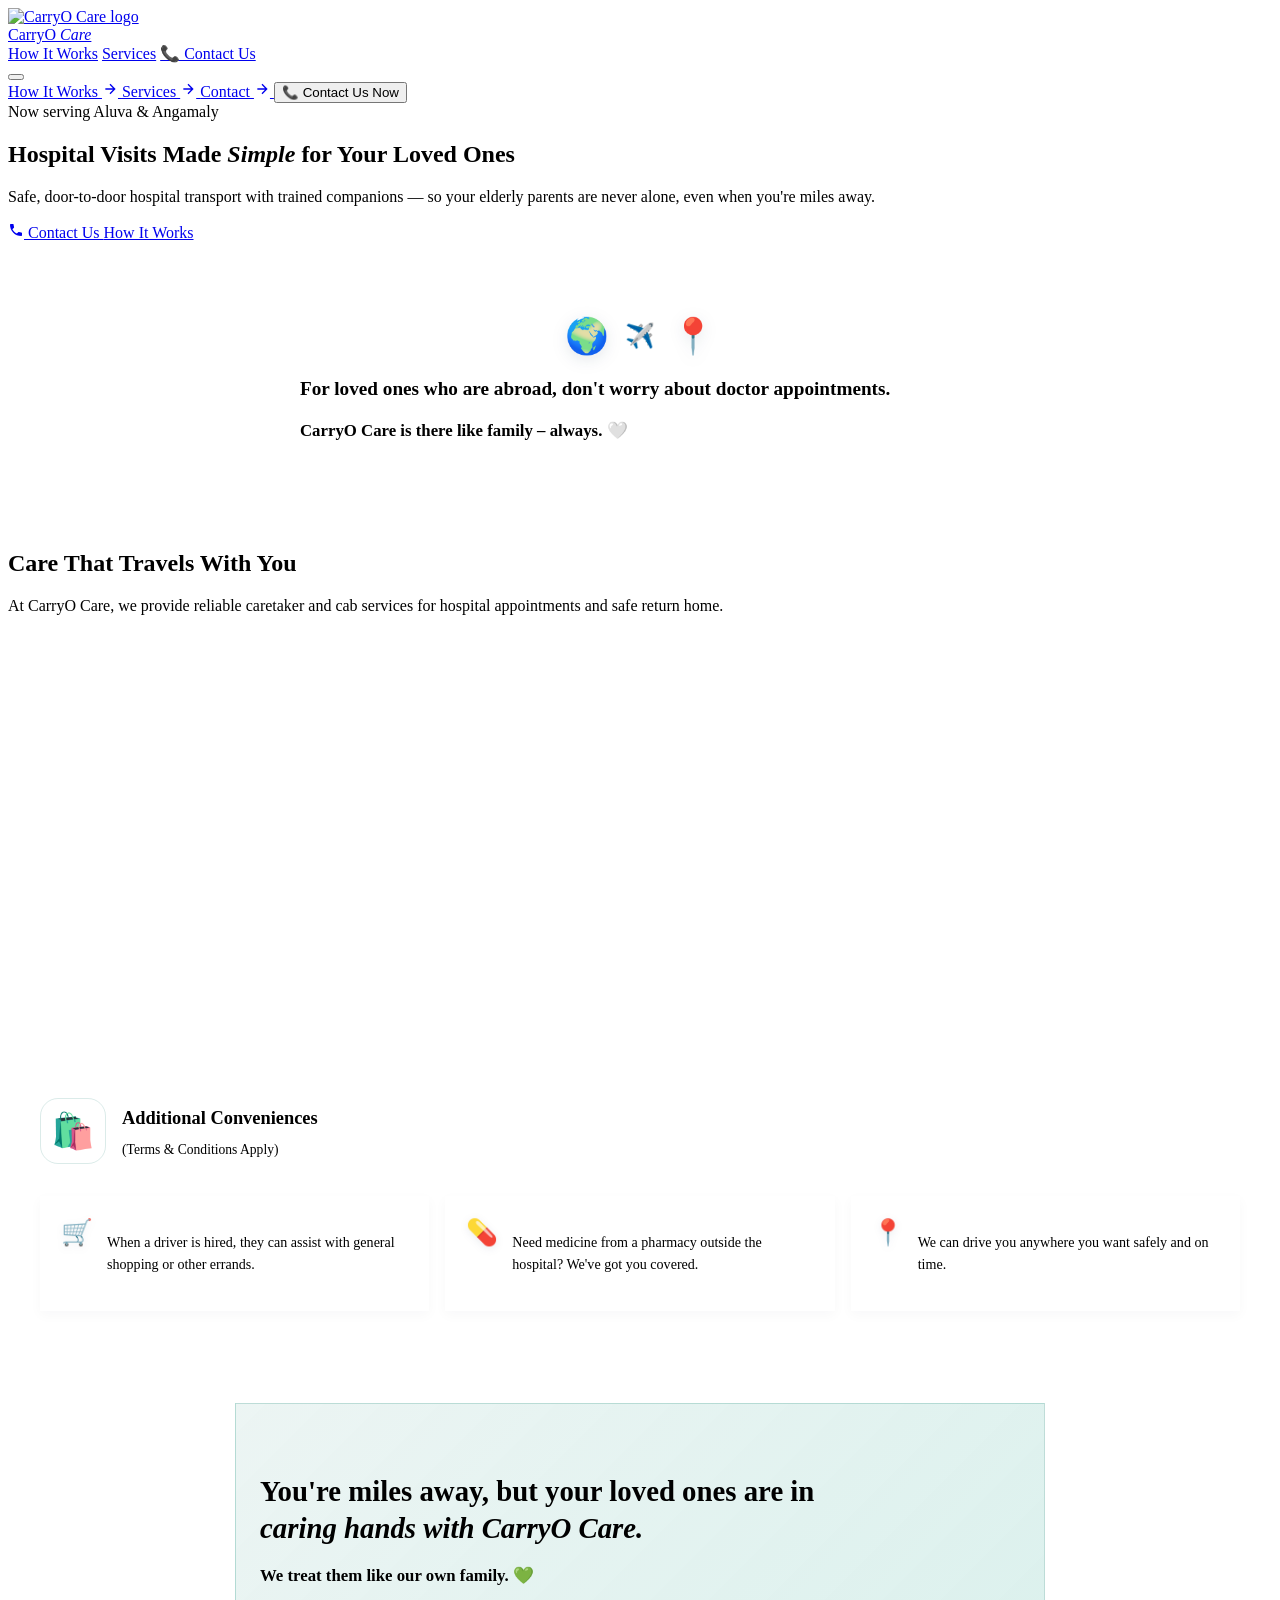
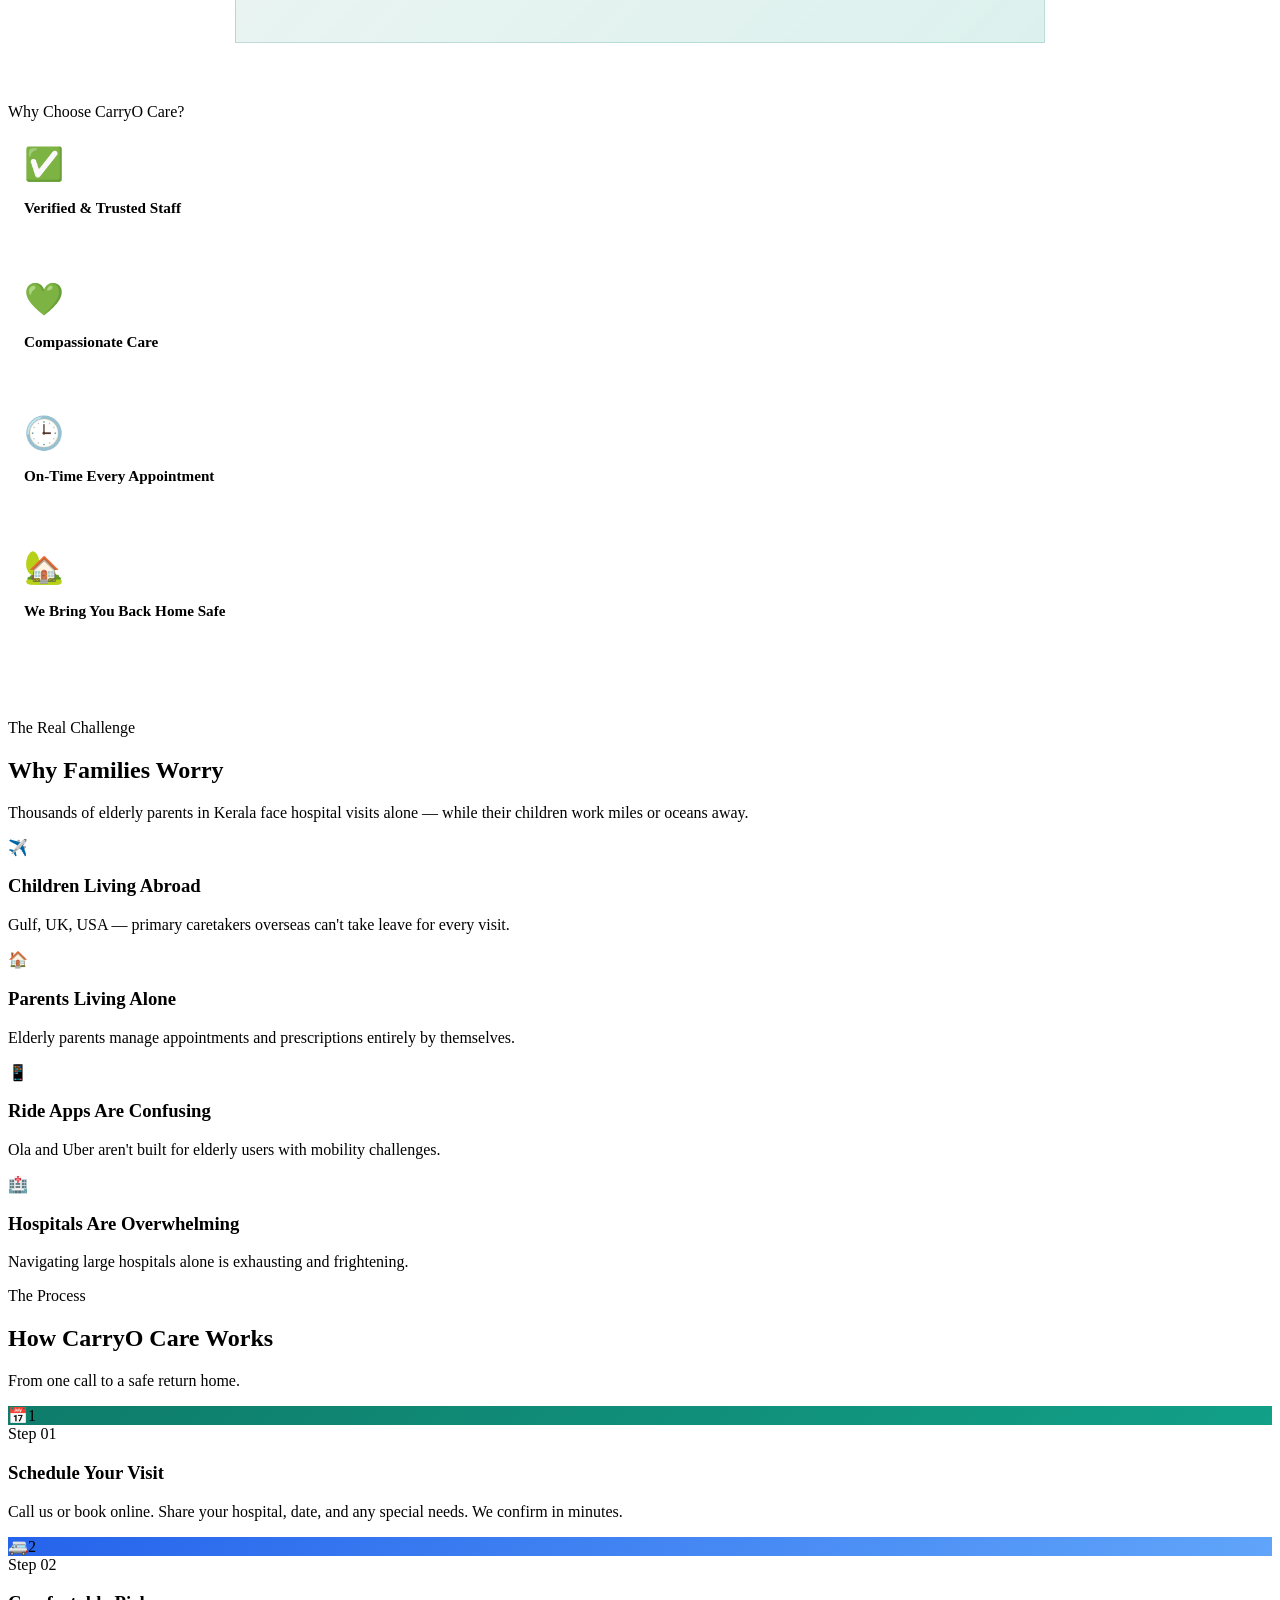
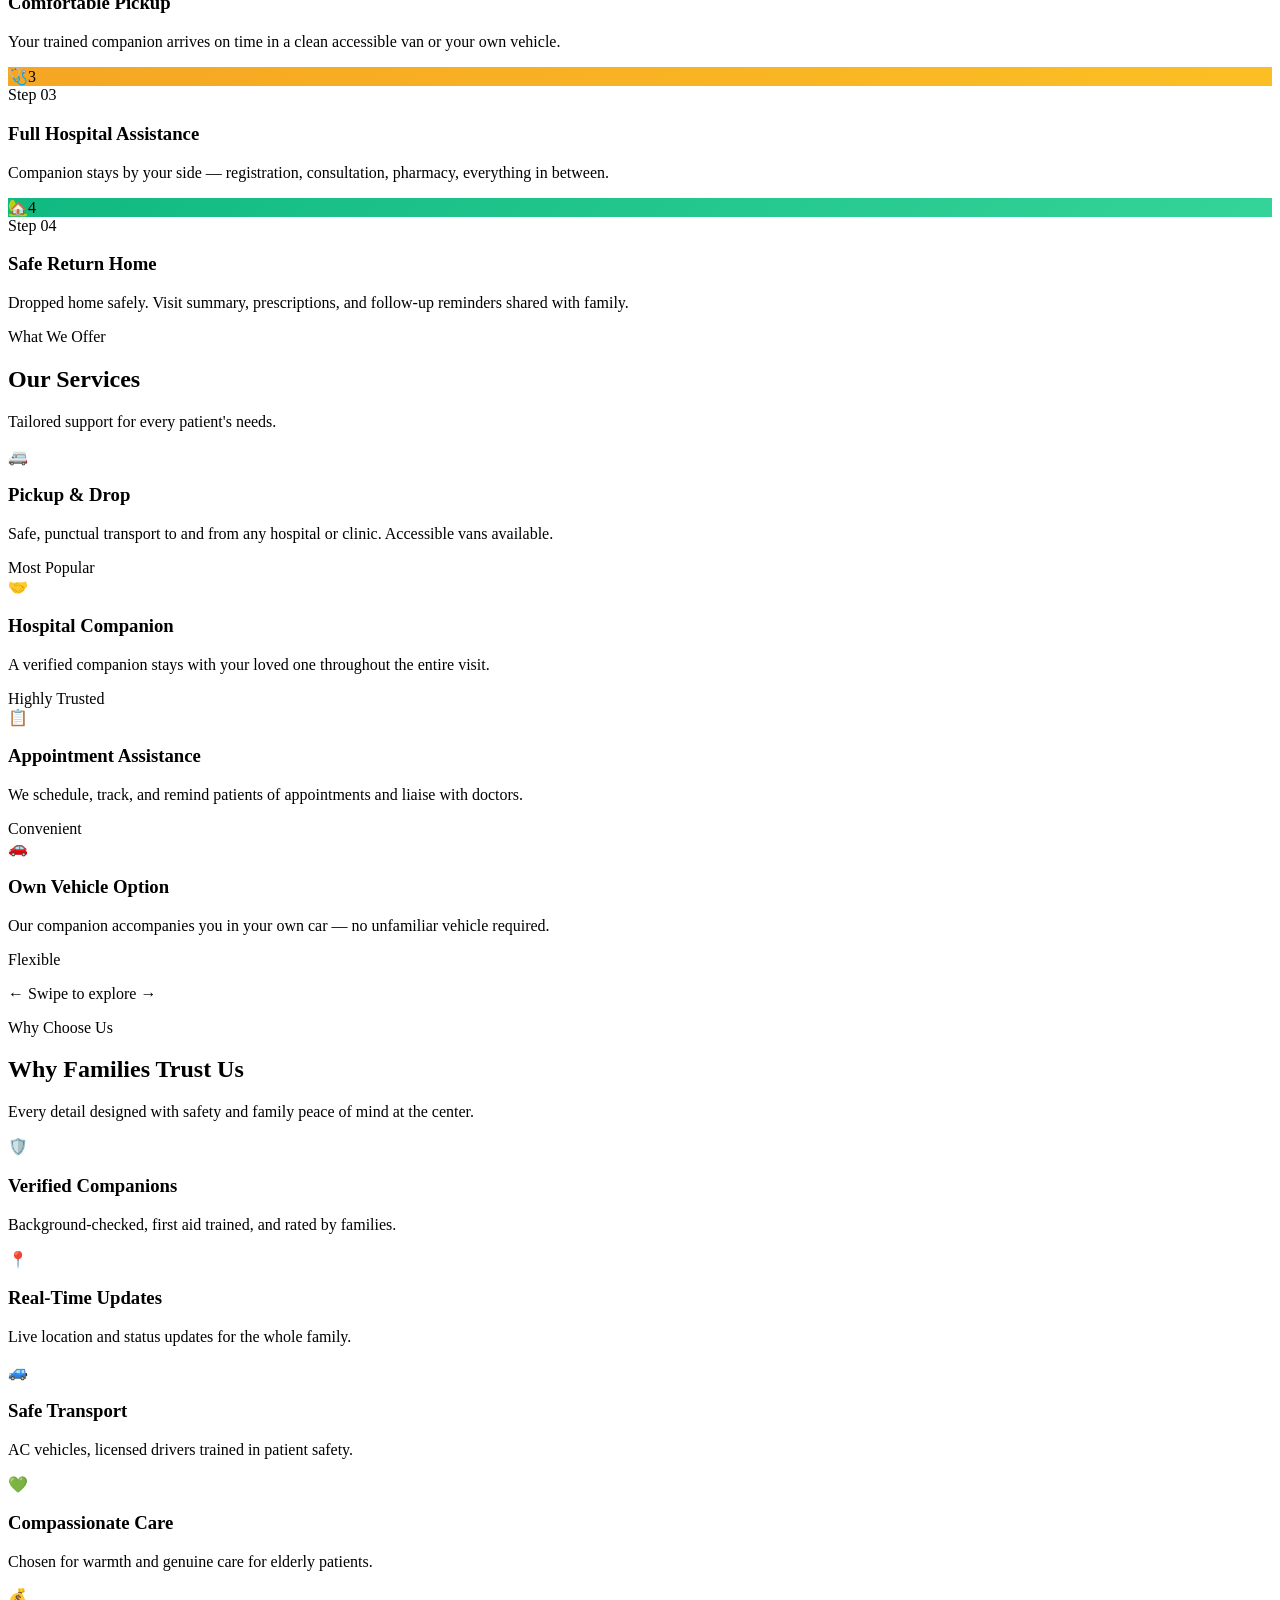
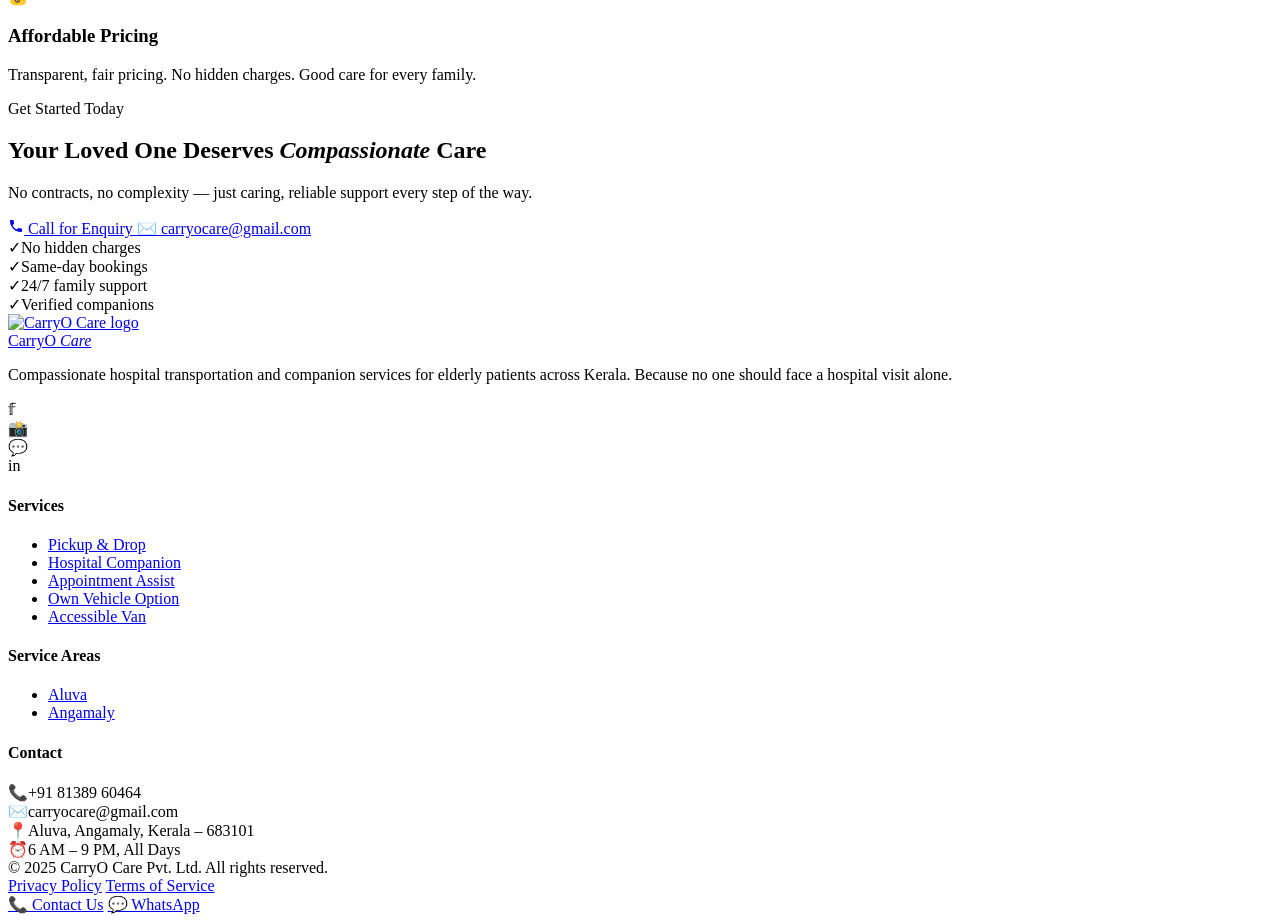
==== index.html @ 2d72184d "Update CTA buttons from 'Book a Ride' to 'Contact Us'" ====
<!DOCTYPE html>
<html lang="en">

<head>
  <meta charset="UTF-8">
  <meta name="viewport" content="width=device-width, initial-scale=1.0, maximum-scale=1.0">
  <title>CarryO Care – Hospital Visits Made Simple</title>
  <meta name="description"
    content="Safe, compassionate hospital transportation and companion services for elderly patients across Kerala.">
  <link rel="preconnect" href="https://fonts.googleapis.com">
  <link rel="preconnect" href="https://fonts.gstatic.com" crossorigin>
  <link
    href="https://fonts.googleapis.com/css2?family=DM+Serif+Display:ital@0;1&family=Plus+Jakarta+Sans:wght@300;400;500;600;700&display=swap"
    rel="stylesheet">
  <link rel="stylesheet" href="https://cdn.jsdelivr.net/npm/@splidejs/splide@4.1.4/dist/css/splide.min.css">
  <link rel="stylesheet" href="styles.css">
  <link rel="icon" type="image/png" href="assets/logo.png">
</head>

<body>

  <div class="progress-bar" id="progressBar"></div>

  <!-- NAV -->
  <nav id="navbar">
    <a href="#" class="nav-logo">
      <div class="nav-logo-mark">
        <img src="assets/logo.png" alt="CarryO Care logo">
      </div>
      <span class="nav-logo-name">CarryO<em> Care</em></span>
    </a>
    <div class="nav-links desktop-only">
      <a href="#how">How It Works</a>
      <a href="#services">Services</a>
      <a href="tel:+918138960464" class="btn-p nav-cta">📞 Contact Us</a>
    </div>
    <button class="hamburger" id="hamburger" aria-label="Menu">
      <span></span><span></span><span></span>
    </button>
  </nav>

  <!-- MOBILE DRAWER -->
  <div class="drawer" id="drawer">
    <div class="drawer-panel">
      <a href="#how" class="drawer-link">
        How It Works
        <svg width="16" height="16" viewBox="0 0 24 24" fill="none" stroke="currentColor" stroke-width="2">
          <path d="M5 12h14M12 5l7 7-7 7" />
        </svg>
      </a>
      <a href="#services" class="drawer-link">
        Services
        <svg width="16" height="16" viewBox="0 0 24 24" fill="none" stroke="currentColor" stroke-width="2">
          <path d="M5 12h14M12 5l7 7-7 7" />
        </svg>
      </a>
      <a href="#cta" class="drawer-link">
        Contact
        <svg width="16" height="16" viewBox="0 0 24 24" fill="none" stroke="currentColor" stroke-width="2">
          <path d="M5 12h14M12 5l7 7-7 7" />
        </svg>
      </a>
      <button class="drawer-cta" onclick="window.location='tel:+918138960464'">📞 Contact Us Now</button>
    </div>
  </div>

  <!-- HERO -->
  <section id="hero">
    <div class="orb orb-1"></div>
    <div class="orb orb-2"></div>
    <div class="orb orb-3"></div>

    <div class="hero-inner">
      <div class="reveal">
        <div class="hero-badge">
          <div class="badge-dot"></div>
          Now serving Aluva &amp; Angamaly
        </div>
        <h1 class="hero-title">Hospital Visits Made <em>Simple</em> for Your Loved Ones</h1>
        <p class="hero-desc">Safe, door-to-door hospital transport with trained companions — so your elderly parents are
          never alone, even when you're miles away.</p>

        <div class="hero-btns">
          <a href="tel:+918138960464" class="btn-p">
            <svg width="16" height="16" viewBox="0 0 24 24" fill="currentColor">
              <path
                d="M6.6 10.8c1.4 2.8 3.8 5.1 6.6 6.6l2.2-2.2c.3-.3.7-.4 1-.2 1.1.4 2.3.6 3.6.6.6 0 1 .4 1 1V20c0 .6-.4 1-1 1-9.4 0-17-7.6-17-17 0-.6.4-1 1-1h3.5c.6 0 1 .4 1 1 0 1.3.2 2.5.6 3.6.1.3 0 .7-.2 1L6.6 10.8z" />
            </svg>
            Contact Us
          </a>
          <a href="#how" class="btn-s">How It Works</a>
        </div>
        <div class="reveal d2">
        </div>
  </section>

  <!-- POSTER SECTIONS -->
  <section id="poster-info" style="background:transparent; padding-top:40px; padding-bottom:60px;">

    <!-- "For loved ones who are abroad" message -->
    <div class="c reveal" style="margin-bottom: 60px;">
      <div
        style="background:rgba(255,255,255,.38); border:1px solid rgba(255,255,255,.42); backdrop-filter:var(--glass-blur); border-radius:var(--r-lg); padding:32px 24px; max-width:680px; margin:0 auto; box-shadow:var(--glass-shadow);">
        <div style="display:flex; justify-content:center; align-items:center; gap:16px; margin-bottom: 16px;">
          <span style="font-size: 2.2rem; filter:drop-shadow(0 4px 8px rgba(11,31,58,.1));">🌍</span>
          <span style="font-size: 1.5rem; color:var(--g200);">✈️</span>
          <span style="font-size: 2.2rem; filter:drop-shadow(0 4px 8px rgba(11,31,58,.1));">📍</span>
        </div>
        <h3 style="font-size:1.2rem; font-weight:700; color:var(--navy); margin-bottom:12px; line-height:1.4;">For loved
          ones who are abroad, don't worry about doctor appointments.</h3>
        <p style="font-size:1.05rem; color:var(--teal); font-weight:600;">CarryO Care is there like family – always.
          <span style="color:var(--teal-dk);">🤍</span>
        </p>
      </div>
    </div>

    <div class="c reveal">
      <h2 class="s-title">Care That Travels With You</h2>
      <p class="s-sub">At CarryO Care, we provide reliable caretaker and cab services for hospital appointments and safe
        return home.</p>
    </div>

    <!-- Splide Slider Wrapper -->
    <section class="splide" id="choices-splide" style="margin-bottom: 60px; padding: 0 10px;" aria-label="Care Options">
      <div class="splide__track">
        <ul class="splide__list">
          <!-- Option 1: With Your Vehicle -->
          <li class="splide__slide">
            <div class="trust-card"
              style="text-align:left; padding: 32px 24px; display:flex; flex-direction:column; height: 100%;">
              <div style="margin-bottom:20px;">
                <span class="s-label"
                  style="background:var(--teal); color:white; border:none; box-shadow:var(--sh-teal);">1.
                  With Your Vehicle</span>
                <p style="font-size:.92rem; color:var(--g600); margin-top: 12px; line-height:1.6;">We provide a
                  caretaker or a
                  driver who will use your car.</p>
              </div>

              <div style="display:grid; grid-template-columns: 1fr 1fr; gap: 12px; margin-bottom: 24px;">
                <div
                  style="background:rgba(255,255,255,.6); border-radius:var(--r-md); padding:16px; text-align:center; border:1px solid rgba(255,255,255,.8); box-shadow:0 4px 12px rgba(11,31,58,.04);">
                  <span style="font-size:1.6rem; display:block; margin-bottom:8px;">🧑‍✈️</span>
                  <strong
                    style="color:var(--navy); font-size:.85rem; display:block; line-height:1.3; margin-bottom:4px;">Caretaker
                    / Driver</strong>
                  <span style="color:var(--teal); font-size:.72rem; font-weight:600;">(Drives your car)</span>
                </div>
                <div
                  style="background:rgba(255,255,255,.6); border-radius:var(--r-md); padding:16px; text-align:center; border:1px solid rgba(255,255,255,.8); box-shadow:0 4px 12px rgba(11,31,58,.04);">
                  <span style="font-size:1.6rem; display:block; margin-bottom:8px;">🧑‍✈️ + 🧑‍⚕️</span>
                  <strong
                    style="color:var(--navy); font-size:.85rem; display:block; line-height:1.3; margin-bottom:4px;">Driver
                    +
                    Caretaker</strong>
                  <span style="color:var(--teal); font-size:.72rem; font-weight:600;">(Use your car)</span>
                </div>
              </div>

              <div style="display:flex; flex-direction:column; gap:10px; margin-top:auto;">
                <div class="chip"
                  style="justify-content:flex-start; background:rgba(255,255,255,.7); border-color:white;">
                  <span class="chip-check" style="background:var(--teal);">🚪</span>Door-to-door assistance
                </div>
                <div class="chip"
                  style="justify-content:flex-start; background:rgba(255,255,255,.7); border-color:white;">
                  <span class="chip-check" style="background:var(--teal);">⏳</span>Waiting &amp; support at hospital
                </div>
                <div class="chip"
                  style="justify-content:flex-start; background:rgba(255,255,255,.7); border-color:white;">
                  <span class="chip-check" style="background:var(--teal);">🛡️</span>Safe return back home
                </div>
              </div>
            </div>
          </li>

          <!-- Option 2: With Our Cab -->
          <li class="splide__slide">
            <div class="trust-card"
              style="text-align:left; padding: 32px 24px; display:flex; flex-direction:column; height: 100%;">
              <div style="margin-bottom:20px;">
                <span class="s-label"
                  style="background:var(--navy); color:white; border:none; box-shadow:var(--sh-md);">2.
                  With Our Cab</span>
                <p style="font-size:.92rem; color:var(--g600); margin-top: 12px; line-height:1.6;">A cab from CarryO
                  Care
                  along with a trained driver / caretaker.</p>
              </div>

              <div style="display:grid; grid-template-columns: 1fr 1fr; gap: 12px; margin-bottom: 24px;">
                <div
                  style="background:rgba(255,255,255,.6); border-radius:var(--r-md); padding:16px; text-align:center; border:1px solid rgba(255,255,255,.8); box-shadow:0 4px 12px rgba(11,31,58,.04);">
                  <span style="font-size:1.6rem; display:block; margin-bottom:8px;">🚕 + 🧑‍✈️</span>
                  <strong
                    style="color:var(--navy); font-size:.85rem; display:block; line-height:1.3; margin-bottom:4px;">Cab
                    + Driver</strong>
                  <span style="color:var(--navy-lt); font-size:.72rem; font-weight:600;">(Caretaker)</span>
                </div>
                <div
                  style="background:rgba(255,255,255,.6); border-radius:var(--r-md); padding:16px; text-align:center; border:1px solid rgba(255,255,255,.8); box-shadow:0 4px 12px rgba(11,31,58,.04);">
                  <span style="font-size:1.6rem; display:block; margin-bottom:8px;">🚕 + 🧑‍✈️ + 🧑‍⚕️</span>
                  <strong
                    style="color:var(--navy); font-size:.85rem; display:block; line-height:1.3; margin-bottom:4px;">Cab
                    + Driver + Caretaker</strong>
                </div>
              </div>

              <div style="display:flex; flex-direction:column; gap:10px; margin-top:auto;">
                <div class="chip"
                  style="justify-content:flex-start; background:rgba(255,255,255,.7); border-color:white;">
                  <span class="chip-check" style="background:var(--navy);">🚪</span>Door-to-door assistance
                </div>
                <div class="chip"
                  style="justify-content:flex-start; background:rgba(255,255,255,.7); border-color:white;">
                  <span class="chip-check" style="background:var(--navy);">⏳</span>Waiting &amp; support at hospital
                </div>
                <div class="chip"
                  style="justify-content:flex-start; background:rgba(255,255,255,.7); border-color:white;">
                  <span class="chip-check" style="background:var(--navy);">🛡️</span>Safe return back home
                </div>
              </div>
            </div>
          </li>

          <!-- Option 3: Driver for Rent -->
          <li class="splide__slide">
            <div class="trust-card"
              style="text-align:left; padding: 32px 24px; display:flex; flex-direction:column; height: 100%;">
              <div style="margin-bottom:20px;">
                <span class="s-label"
                  style="background:var(--navy); color:white; border:none; box-shadow:var(--sh-md);">3. Driver For
                  Rent</span>
                <p style="font-size:.92rem; color:var(--g600); margin-top: 12px; line-height:1.6;">A driver from CarryO
                  Care
                  to safely drive your own vehicle.</p>
              </div>

              <div style="display:grid; grid-template-columns: 1fr; gap: 12px; margin-bottom: 24px;">
                <div
                  style="background:rgba(255,255,255,.6); border-radius:var(--r-md); padding:16px; text-align:center; border:1px solid rgba(255,255,255,.8); box-shadow:0 4px 12px rgba(11,31,58,.04);">
                  <span style="font-size:1.6rem; display:block; margin-bottom:8px;">🧑‍✈️</span>
                  <strong
                    style="color:var(--navy); font-size:.85rem; display:block; line-height:1.3; margin-bottom:4px;">Driver</strong>
                  <span style="color:var(--navy-lt); font-size:.72rem; font-weight:600;">(Drives your car)</span>
                </div>
              </div>

              <div style="display:flex; flex-direction:column; gap:10px; margin-top:auto;">
                <div class="chip"
                  style="justify-content:flex-start; background:rgba(255,255,255,.7); border-color:white;">
                  <span class="chip-check" style="background:var(--navy);">🚪</span>Door-to-door assistance
                </div>
                <div class="chip"
                  style="justify-content:flex-start; background:rgba(255,255,255,.7); border-color:white;">
                  <span class="chip-check" style="background:var(--navy);">⏳</span>Travel to any Place Required
                </div>
                <div class="chip"
                  style="justify-content:flex-start; background:rgba(255,255,255,.7); border-color:white;">
                  <span class="chip-check" style="background:var(--navy);">🛡️</span>Safe return back home
                </div>
              </div>
            </div>
          </li>
        </ul>
      </div>
    </section>

    <!-- Additional Conveniences -->
    <div class="trust-grid" style="margin-bottom: 60px;">
      <div class="trust-card wide reveal"
        style="text-align:left; padding:32px; display:flex; flex-direction:column; gap:24px;">
        <div style="display:flex; align-items:center; gap:16px;">
          <span
            style="font-size:2.2rem; background:var(--teal-bg); width:64px; height:64px; display:flex; align-items:center; justify-content:center; border-radius:18px; border:1px solid rgba(14,124,106,.15);">🛍️</span>
          <div>
            <h3 style="font-size:1.15rem; font-weight:700; color:var(--navy); margin-bottom:4px;">Additional
              Conveniences</h3>
            <p style="font-size:.85rem; color:var(--g600);">(Terms &amp; Conditions Apply)</p>
          </div>
        </div>

        <div style="display:grid; grid-template-columns: repeat(auto-fit, minmax(220px, 1fr)); gap: 16px;">
          <div
            style="display:flex; align-items:flex-start; gap:14px; background:rgba(255,255,255,.6); padding:20px; border-radius:var(--r-md); border:1px solid rgba(255,255,255,.8); box-shadow:0 4px 12px rgba(11,31,58,.03);">
            <span style="font-size:1.6rem; filter:drop-shadow(0 2px 4px rgba(11,31,58,.08));">🛒</span>
            <p style="font-size:.88rem; color:var(--g800); line-height:1.6; font-weight:500;">When a driver is hired,
              they can assist with general shopping or other errands.</p>
          </div>
          <div
            style="display:flex; align-items:flex-start; gap:14px; background:rgba(255,255,255,.6); padding:20px; border-radius:var(--r-md); border:1px solid rgba(255,255,255,.8); box-shadow:0 4px 12px rgba(11,31,58,.03);">
            <span style="font-size:1.6rem; filter:drop-shadow(0 2px 4px rgba(11,31,58,.08));">💊</span>
            <p style="font-size:.88rem; color:var(--g800); line-height:1.6; font-weight:500;">Need medicine from a
              pharmacy outside the hospital? We've got you covered.</p>
          </div>
          <div
            style="display:flex; align-items:flex-start; gap:14px; background:rgba(255,255,255,.6); padding:20px; border-radius:var(--r-md); border:1px solid rgba(255,255,255,.8); box-shadow:0 4px 12px rgba(11,31,58,.03);">
            <span style="font-size:1.6rem; filter:drop-shadow(0 2px 4px rgba(11,31,58,.08));">📍</span>
            <p style="font-size:.88rem; color:var(--g800); line-height:1.6; font-weight:500;">We can drive you anywhere
              you want safely and on time.</p>
          </div>
        </div>
      </div>
    </div>

    <!-- Emotion / Miles Away Message -->
    <div class="c reveal" style="margin-bottom: 60px;">
      <div
        style="background:linear-gradient(135deg, rgba(14,124,106,.08), rgba(18,160,136,.15)); border:1px solid rgba(14,124,106,.2); border-radius:var(--r-xl); padding:40px 24px; max-width:760px; margin:0 auto; box-shadow:var(--sh-teal);">
        <h3
          style="font-family:var(--font-d); font-size:1.8rem; color:var(--navy); margin-bottom:14px; line-height:1.3;">
          You're miles away, but your loved ones are in <br /><em style="color:var(--teal); font-style:italic;">caring
            hands with CarryO Care.</em></h3>
        <p style="font-size:1.05rem; color:var(--teal-dk); font-weight:600;">We treat them like our own family. 💚</p>
      </div>
    </div>

    <!-- Trust Highlights -->
    <div class="c reveal">
      <span class="s-label">Why Choose CarryO Care?</span>
    </div>
    <div class="trust-grid">
      <div class="trust-card reveal d1" style="padding:24px 16px;">
        <span class="tc-icon" style="filter:none; font-size:2rem; margin-bottom:16px;">✅</span>
        <h3 style="font-size:.95rem;">Verified &amp; Trusted Staff</h3>
      </div>
      <div class="trust-card reveal d2" style="padding:24px 16px;">
        <span class="tc-icon" style="filter:none; font-size:2rem; margin-bottom:16px;">💚</span>
        <h3 style="font-size:.95rem;">Compassionate Care</h3>
      </div>
      <div class="trust-card reveal d3" style="padding:24px 16px;">
        <span class="tc-icon" style="filter:none; font-size:2rem; margin-bottom:16px;">🕒</span>
        <h3 style="font-size:.95rem;">On-Time Every Appointment</h3>
      </div>
      <div class="trust-card reveal d4" style="padding:24px 16px;">
        <span class="tc-icon" style="filter:none; font-size:2rem; margin-bottom:16px;">🏡</span>
        <h3 style="font-size:.95rem;">We Bring You Back Home Safe</h3>
      </div>
    </div>

  </section>

  <!-- PROBLEM -->
  <section id="problem">
    <div style="position:relative;z-index:1">
      <div class="c reveal">
        <span class="s-label">The Real Challenge</span>
        <h2 class="s-title">Why Families Worry</h2>
        <p class="s-sub">Thousands of elderly parents in Kerala face hospital visits alone — while their children work
          miles or oceans away.</p>
      </div>
      <div class="problem-grid">
        <div class="prob-card reveal d1">
          <span class="prob-icon">✈️</span>
          <h3>Children Living Abroad</h3>
          <p>Gulf, UK, USA — primary caretakers overseas can't take leave for every visit.</p>
        </div>
        <div class="prob-card reveal d2">
          <span class="prob-icon">🏠</span>
          <h3>Parents Living Alone</h3>
          <p>Elderly parents manage appointments and prescriptions entirely by themselves.</p>
        </div>
        <div class="prob-card reveal d3">
          <span class="prob-icon">📱</span>
          <h3>Ride Apps Are Confusing</h3>
          <p>Ola and Uber aren't built for elderly users with mobility challenges.</p>
        </div>
        <div class="prob-card reveal d4">
          <span class="prob-icon">🏥</span>
          <h3>Hospitals Are Overwhelming</h3>
          <p>Navigating large hospitals alone is exhausting and frightening.</p>
        </div>
      </div>
    </div>
  </section>

  <!-- HOW IT WORKS -->
  <section id="how">
    <div class="c reveal">
      <span class="s-label">The Process</span>
      <h2 class="s-title">How CarryO Care Works</h2>
      <p class="s-sub">From one call to a safe return home.</p>
    </div>

    <div class="timeline">
      <div class="tl-fill" id="tlFill"></div>

      <div class="tl-step reveal d1">
        <div class="tl-dot-wrap">
          <div class="tl-dot" style="background:linear-gradient(135deg,#0E7C6A,#12A088)">
            📅<span class="tl-num-badge">1</span>
          </div>
        </div>
        <div class="tl-card">
          <span class="tl-step-num">Step 01</span>
          <h3>Schedule Your Visit</h3>
          <p>Call us or book online. Share your hospital, date, and any special needs. We confirm in minutes.</p>
        </div>
      </div>

      <div class="tl-step reveal d2">
        <div class="tl-dot-wrap">
          <div class="tl-dot" style="background:linear-gradient(135deg,#2563EB,#60A5FA)">
            🚐<span class="tl-num-badge">2</span>
          </div>
        </div>
        <div class="tl-card">
          <span class="tl-step-num">Step 02</span>
          <h3>Comfortable Pickup</h3>
          <p>Your trained companion arrives on time in a clean accessible van or your own vehicle.</p>
        </div>
      </div>

      <div class="tl-step reveal d3">
        <div class="tl-dot-wrap">
          <div class="tl-dot" style="background:linear-gradient(135deg,#F5A623,#FBBF24)">
            🩺<span class="tl-num-badge">3</span>
          </div>
        </div>
        <div class="tl-card">
          <span class="tl-step-num">Step 03</span>
          <h3>Full Hospital Assistance</h3>
          <p>Companion stays by your side — registration, consultation, pharmacy, everything in between.</p>
        </div>
      </div>

      <div class="tl-step reveal d4">
        <div class="tl-dot-wrap">
          <div class="tl-dot" style="background:linear-gradient(135deg,#10B981,#34D399)">
            🏡<span class="tl-num-badge">4</span>
          </div>
        </div>
        <div class="tl-card">
          <span class="tl-step-num">Step 04</span>
          <h3>Safe Return Home</h3>
          <p>Dropped home safely. Visit summary, prescriptions, and follow-up reminders shared with family.</p>
        </div>
      </div>
    </div>
  </section>

  <!-- SERVICES -->
  <section id="services">
    <div class="c reveal">
      <span class="s-label">What We Offer</span>
      <h2 class="s-title">Our Services</h2>
      <p class="s-sub">Tailored support for every patient's needs.</p>
    </div>

    <div class="services-scroll" id="svcScroll">
      <div class="svc-card">
        <span class="svc-icon">🚐</span>
        <h3>Pickup &amp; Drop</h3>
        <p>Safe, punctual transport to and from any hospital or clinic. Accessible vans available.</p>
        <span class="svc-tag">Most Popular</span>
      </div>
      <div class="svc-card">
        <span class="svc-icon">🤝</span>
        <h3>Hospital Companion</h3>
        <p>A verified companion stays with your loved one throughout the entire visit.</p>
        <span class="svc-tag">Highly Trusted</span>
      </div>
      <div class="svc-card">
        <span class="svc-icon">📋</span>
        <h3>Appointment Assistance</h3>
        <p>We schedule, track, and remind patients of appointments and liaise with doctors.</p>
        <span class="svc-tag">Convenient</span>
      </div>
      <div class="svc-card">
        <span class="svc-icon">🚗</span>
        <h3>Own Vehicle Option</h3>
        <p>Our companion accompanies you in your own car — no unfamiliar vehicle required.</p>
        <span class="svc-tag">Flexible</span>
      </div>
    </div>
    <p class="scroll-hint">← Swipe to explore →</p>
    <div class="scroll-dots" id="svcDots">
      <div class="dot active"></div>
      <div class="dot"></div>
      <div class="dot"></div>
      <div class="dot"></div>
      <div class="dot"></div>
    </div>
  </section>

  <!-- TRUST -->
  <section id="trust">
    <div class="c reveal">
      <span class="s-label">Why Choose Us</span>
      <h2 class="s-title">Why Families Trust Us</h2>
      <p class="s-sub">Every detail designed with safety and family peace of mind at the center.</p>
    </div>
    <div class="trust-grid">
      <div class="trust-card reveal d1">
        <span class="tc-icon">🛡️</span>
        <h3>Verified Companions</h3>
        <p>Background-checked, first aid trained, and rated by families.</p>
      </div>
      <div class="trust-card reveal d2">
        <span class="tc-icon">📍</span>
        <h3>Real-Time Updates</h3>
        <p>Live location and status updates for the whole family.</p>
      </div>
      <div class="trust-card reveal d3">
        <span class="tc-icon">🚙</span>
        <h3>Safe Transport</h3>
        <p>AC vehicles, licensed drivers trained in patient safety.</p>
      </div>
      <div class="trust-card reveal d4">
        <span class="tc-icon">💚</span>
        <h3>Compassionate Care</h3>
        <p>Chosen for warmth and genuine care for elderly patients.</p>
      </div>
      <div class="trust-card wide reveal">
        <span class="tc-icon">💰</span>
        <h3>Affordable Pricing</h3>
        <p>Transparent, fair pricing. No hidden charges. Good care for every family.</p>
      </div>
    </div>
  </section>

  <!-- CTA -->
  <section id="cta">
    <div class="reveal">
      <span class="s-label">Get Started Today</span>
      <h2 class="s-title">Your Loved One Deserves <em style="font-style:italic;color:var(--teal)">Compassionate</em>
        Care</h2>
      <p class="s-sub">No contracts, no complexity — just caring, reliable support every step of the way.</p>
      <div class="cta-btns">
        <a href="tel:+918138960464" class="btn-p">
          <svg width="16" height="16" viewBox="0 0 24 24" fill="currentColor">
            <path
              d="M6.6 10.8c1.4 2.8 3.8 5.1 6.6 6.6l2.2-2.2c.3-.3.7-.4 1-.2 1.1.4 2.3.6 3.6.6.6 0 1 .4 1 1V20c0 .6-.4 1-1 1-9.4 0-17-7.6-17-17 0-.6.4-1 1-1h3.5c.6 0 1 .4 1 1 0 1.3.2 2.5.6 3.6.1.3 0 .7-.2 1L6.6 10.8z" />
          </svg>
          Call for Enquiry
        </a>
        <a href="mailto:carryocare@gmail.com" class="btn-s">✉️ carryocare@gmail.com</a>
      </div>
      <div class="cta-chips">
        <div class="chip"><span class="chip-check">✓</span>No hidden charges</div>
        <div class="chip"><span class="chip-check">✓</span>Same-day bookings</div>
        <div class="chip"><span class="chip-check">✓</span>24/7 family support</div>
        <div class="chip"><span class="chip-check">✓</span>Verified companions</div>
      </div>
    </div>
  </section>

  <!-- FOOTER -->
  <footer>
    <a href="#" class="footer-logo-row">
      <div class="foot-logo-icon">
        <img src="assets/logo.png" alt="CarryO Care logo">
      </div>
      <span class="foot-logo-name">CarryO<em> Care</em></span>
    </a>
    <p class="footer-desc">Compassionate hospital transportation and companion services for elderly patients across
      Kerala. Because no one should face a hospital visit alone.</p>
    <div class="socials">
      <div class="soc">𝕗</div>
      <a href="https://www.instagram.com/carryocare_?igsh=MWl1ejc3dzNhbzR1Mw==" target="_blank"
        rel="noopener noreferrer" class="soc" style="text-decoration: none; color: inherit;">📸</a>
      <div class="soc">💬</div>
      <div class="soc">in</div>
    </div>

    <div class="footer-cols">
      <div class="fc">
        <h4>Services</h4>
        <ul>
          <li><a href="#">Pickup &amp; Drop</a></li>
          <li><a href="#">Hospital Companion</a></li>
          <li><a href="#">Appointment Assist</a></li>
          <li><a href="#">Own Vehicle Option</a></li>
          <li><a href="#">Accessible Van</a></li>
        </ul>
      </div>
      <div class="fc">
        <h4>Service Areas</h4>
        <ul>
          <li><a href="#">Aluva</a></li>
          <li><a href="#">Angamaly</a></li>
        </ul>
      </div>
      <div class="fc" style="grid-column:1/-1">
        <h4>Contact</h4>
        <div class="contact-item"><span>📞</span><span>+91 81389 60464</span></div>
        <div class="contact-item"><span>✉️</span><span>carryocare@gmail.com</span></div>
        <div class="contact-item"><span>📍</span><span>Aluva, Angamaly, Kerala – 683101</span></div>
        <div class="contact-item"><span>⏰</span><span>6 AM – 9 PM, All Days</span></div>
      </div>
    </div>

    <div class="footer-bottom">
      <span>© 2025 CarryO Care Pvt. Ltd. All rights reserved.</span>
      <div class="footer-links">
        <a href="#">Privacy Policy</a>
        <a href="#">Terms of Service</a>
      </div>
    </div>
  </footer>

  <!-- STICKY BOTTOM BAR -->
  <div class="sticky-bar" id="stickyBar">
    <a href="tel:+918138960464" class="btn-p">📞 Contact Us</a>
    <a href="https://wa.me/918138960464" class="btn-s">💬 WhatsApp</a>
  </div>

  <script src="https://cdn.jsdelivr.net/npm/@splidejs/splide@4.1.4/dist/js/splide.min.js"></script>
  <script src="script.js"></script>
</body>

</html>
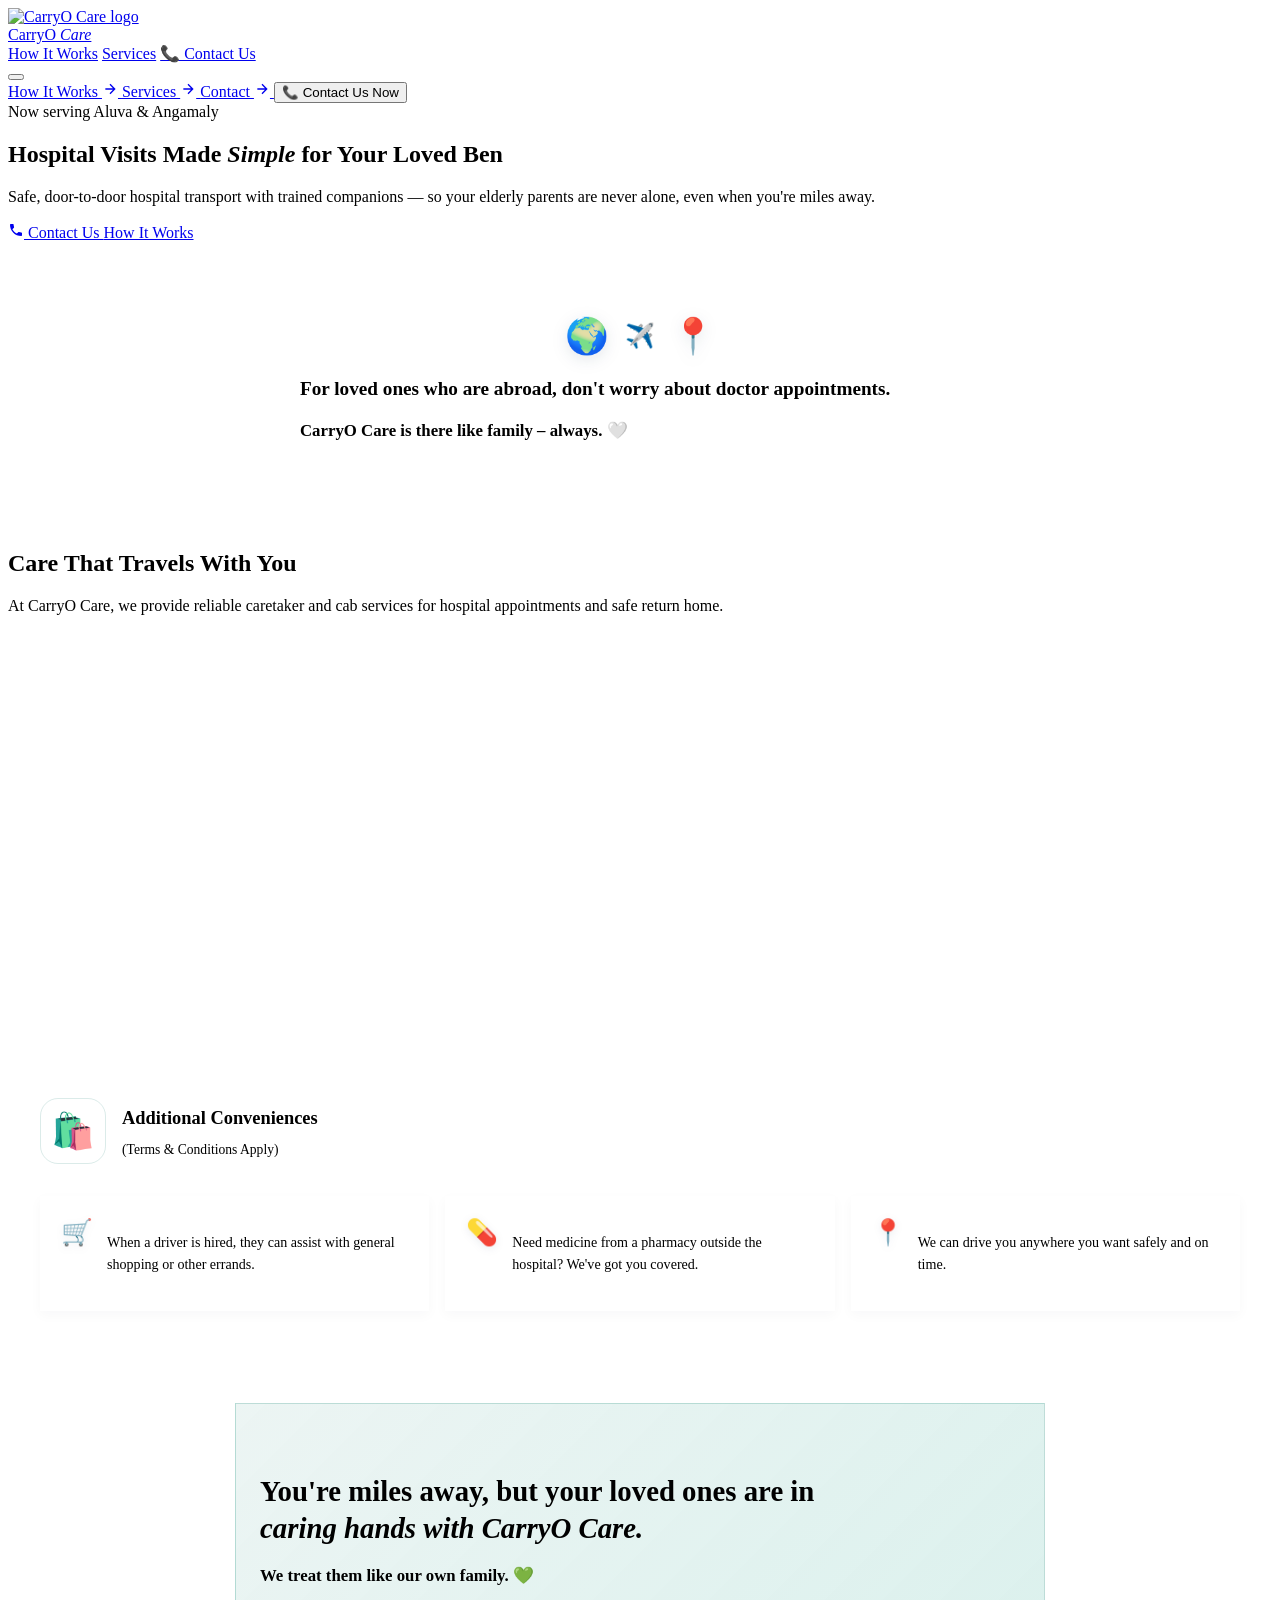
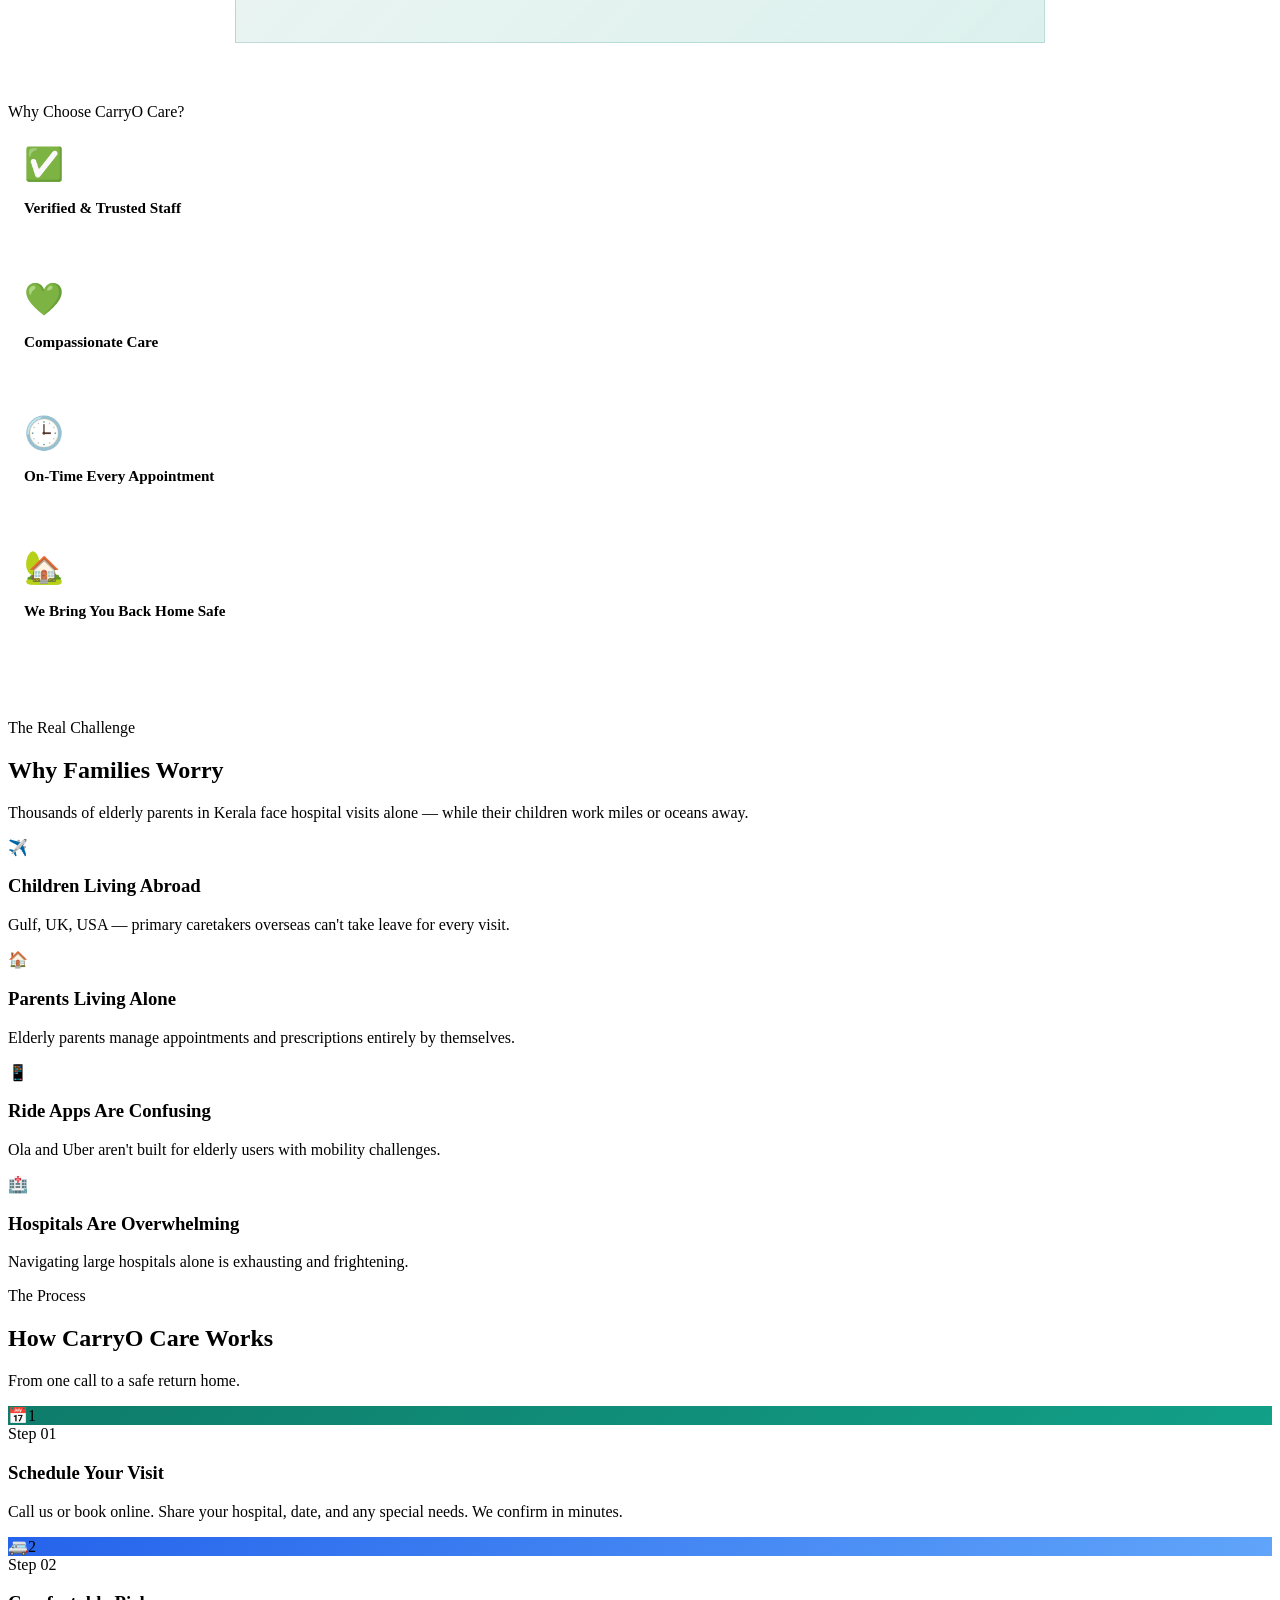
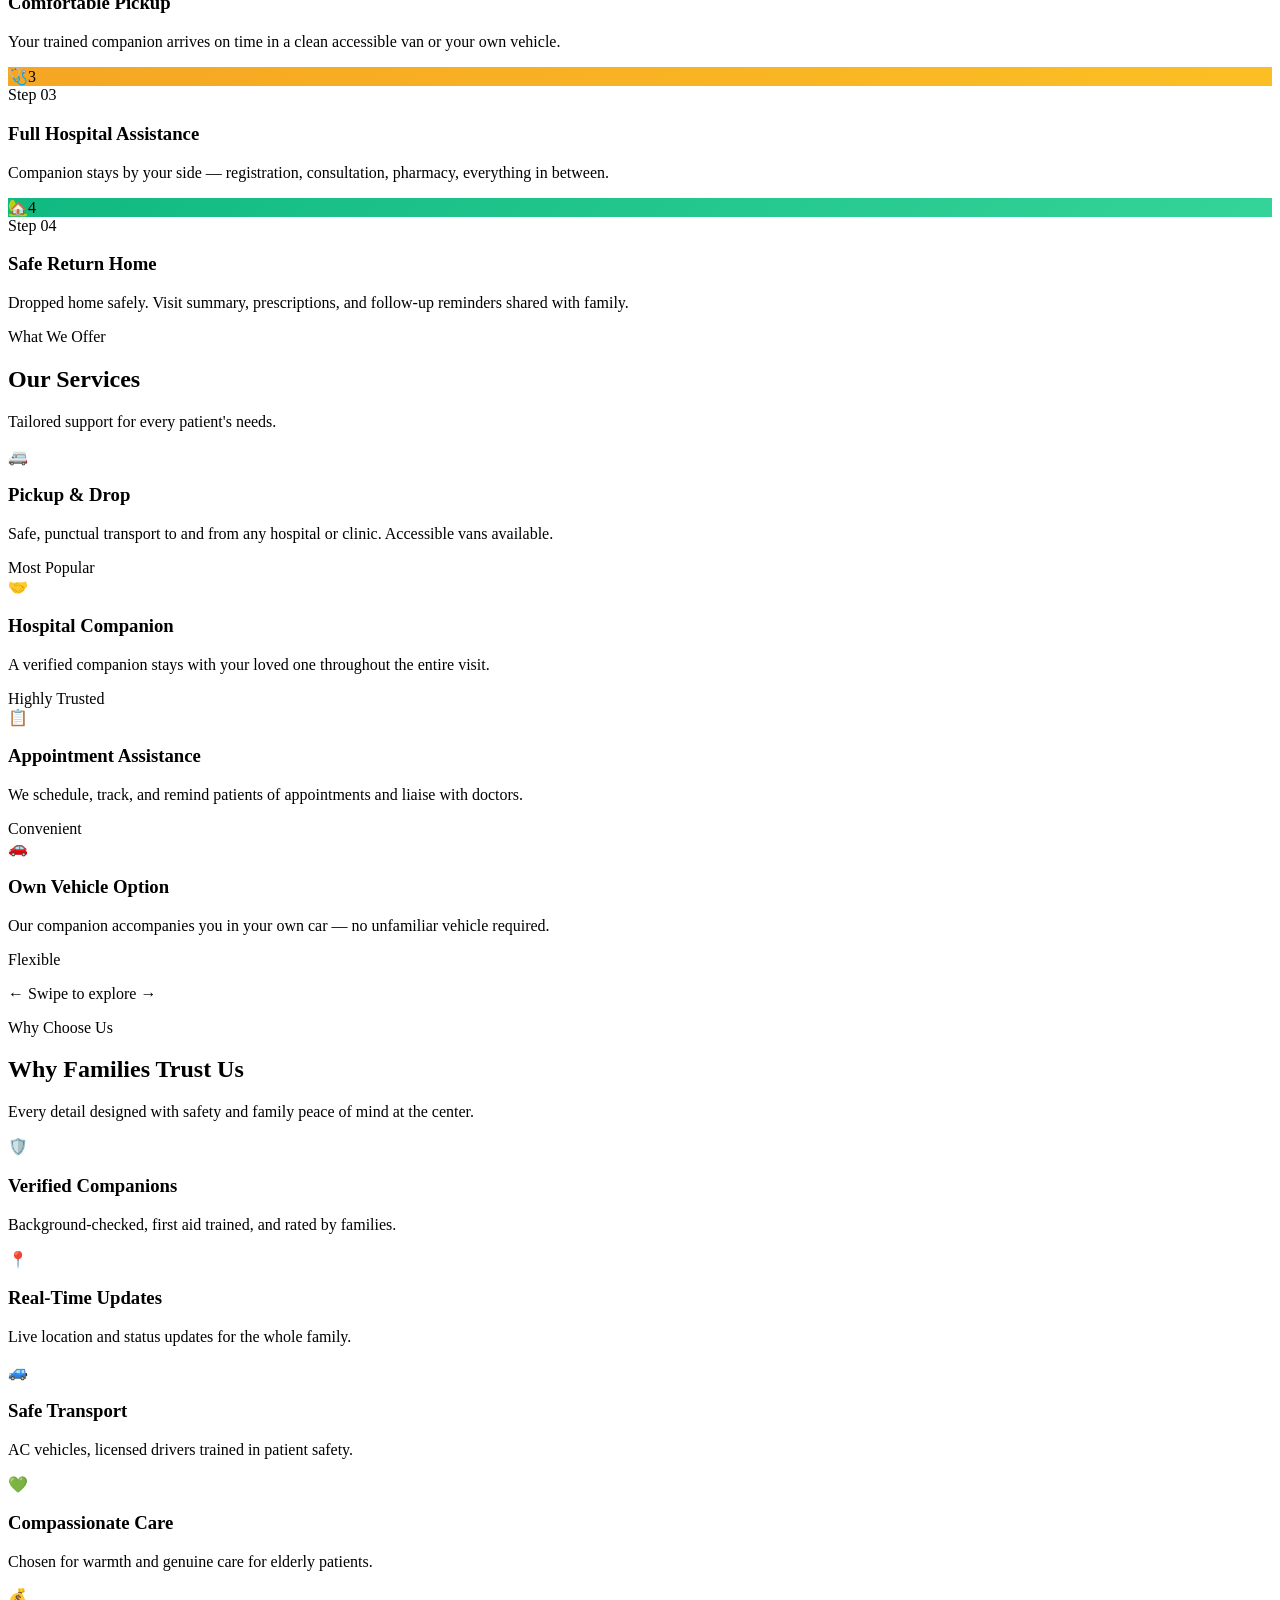
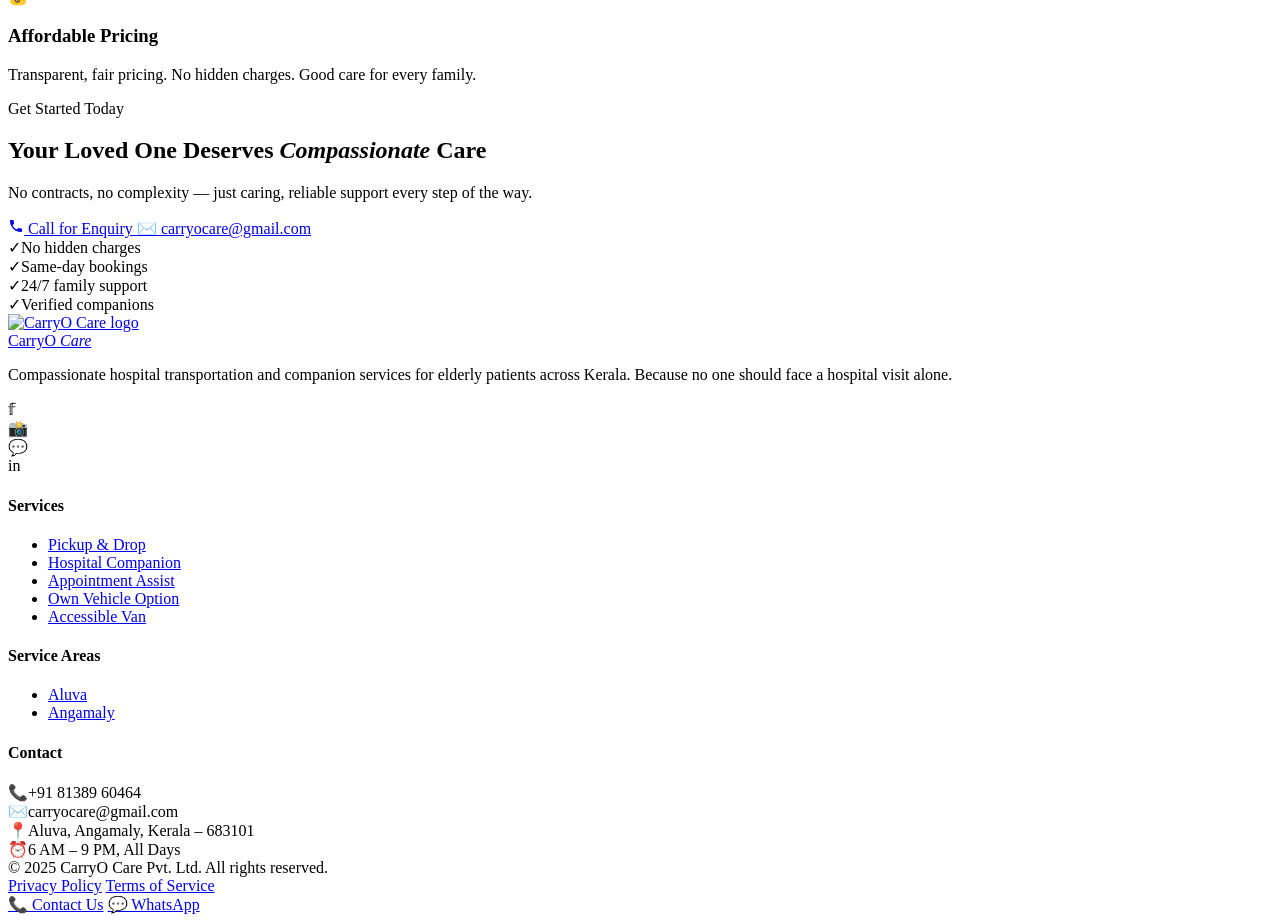
==== commit 298877da: "Update hero title in index.html" ====
--- a/index.html
+++ b/index.html
@@ -76,7 +76,7 @@
           <div class="badge-dot"></div>
           Now serving Aluva &amp; Angamaly
         </div>
-        <h1 class="hero-title">Hospital Visits Made <em>Simple</em> for Your Loved Ones</h1>
+        <h1 class="hero-title">Hospital Visits Made <em>Simple</em> for Your Loved Ben</h1>
         <p class="hero-desc">Safe, door-to-door hospital transport with trained companions — so your elderly parents are
           never alone, even when you're miles away.</p>
 
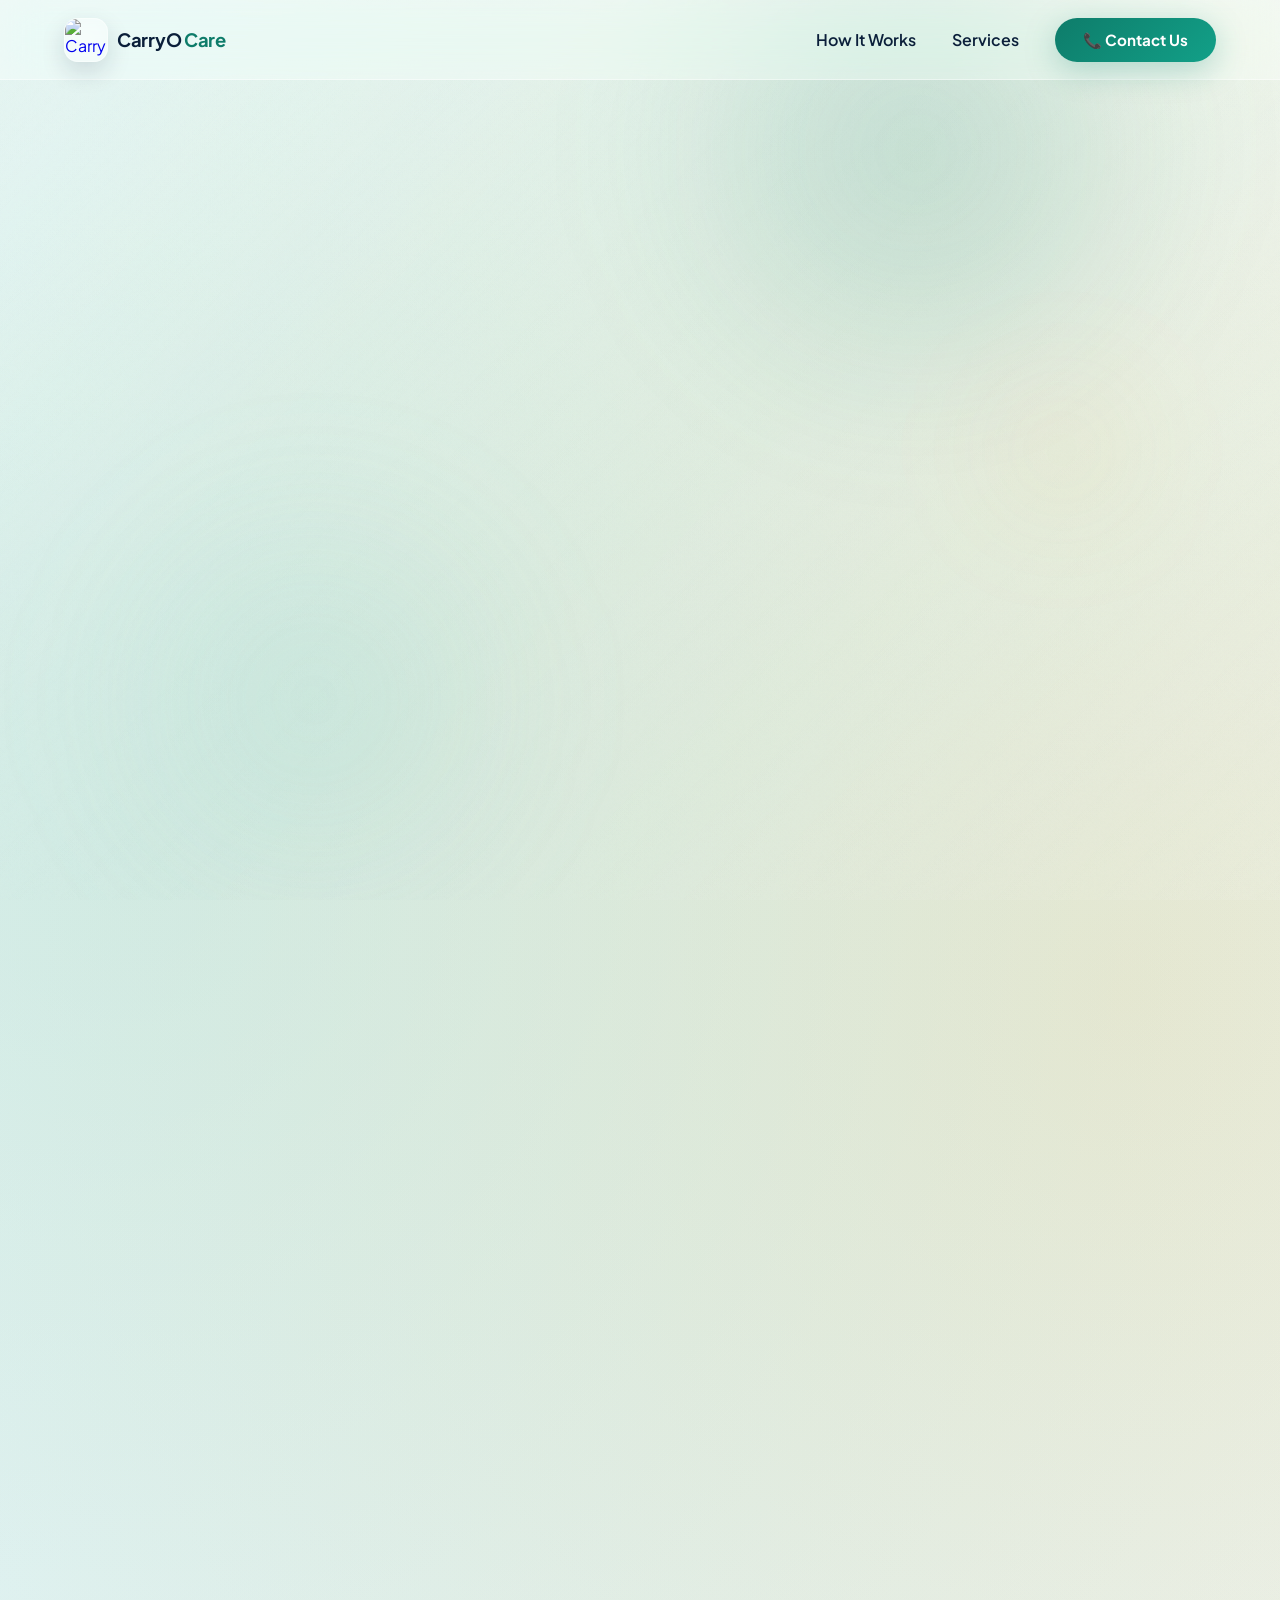
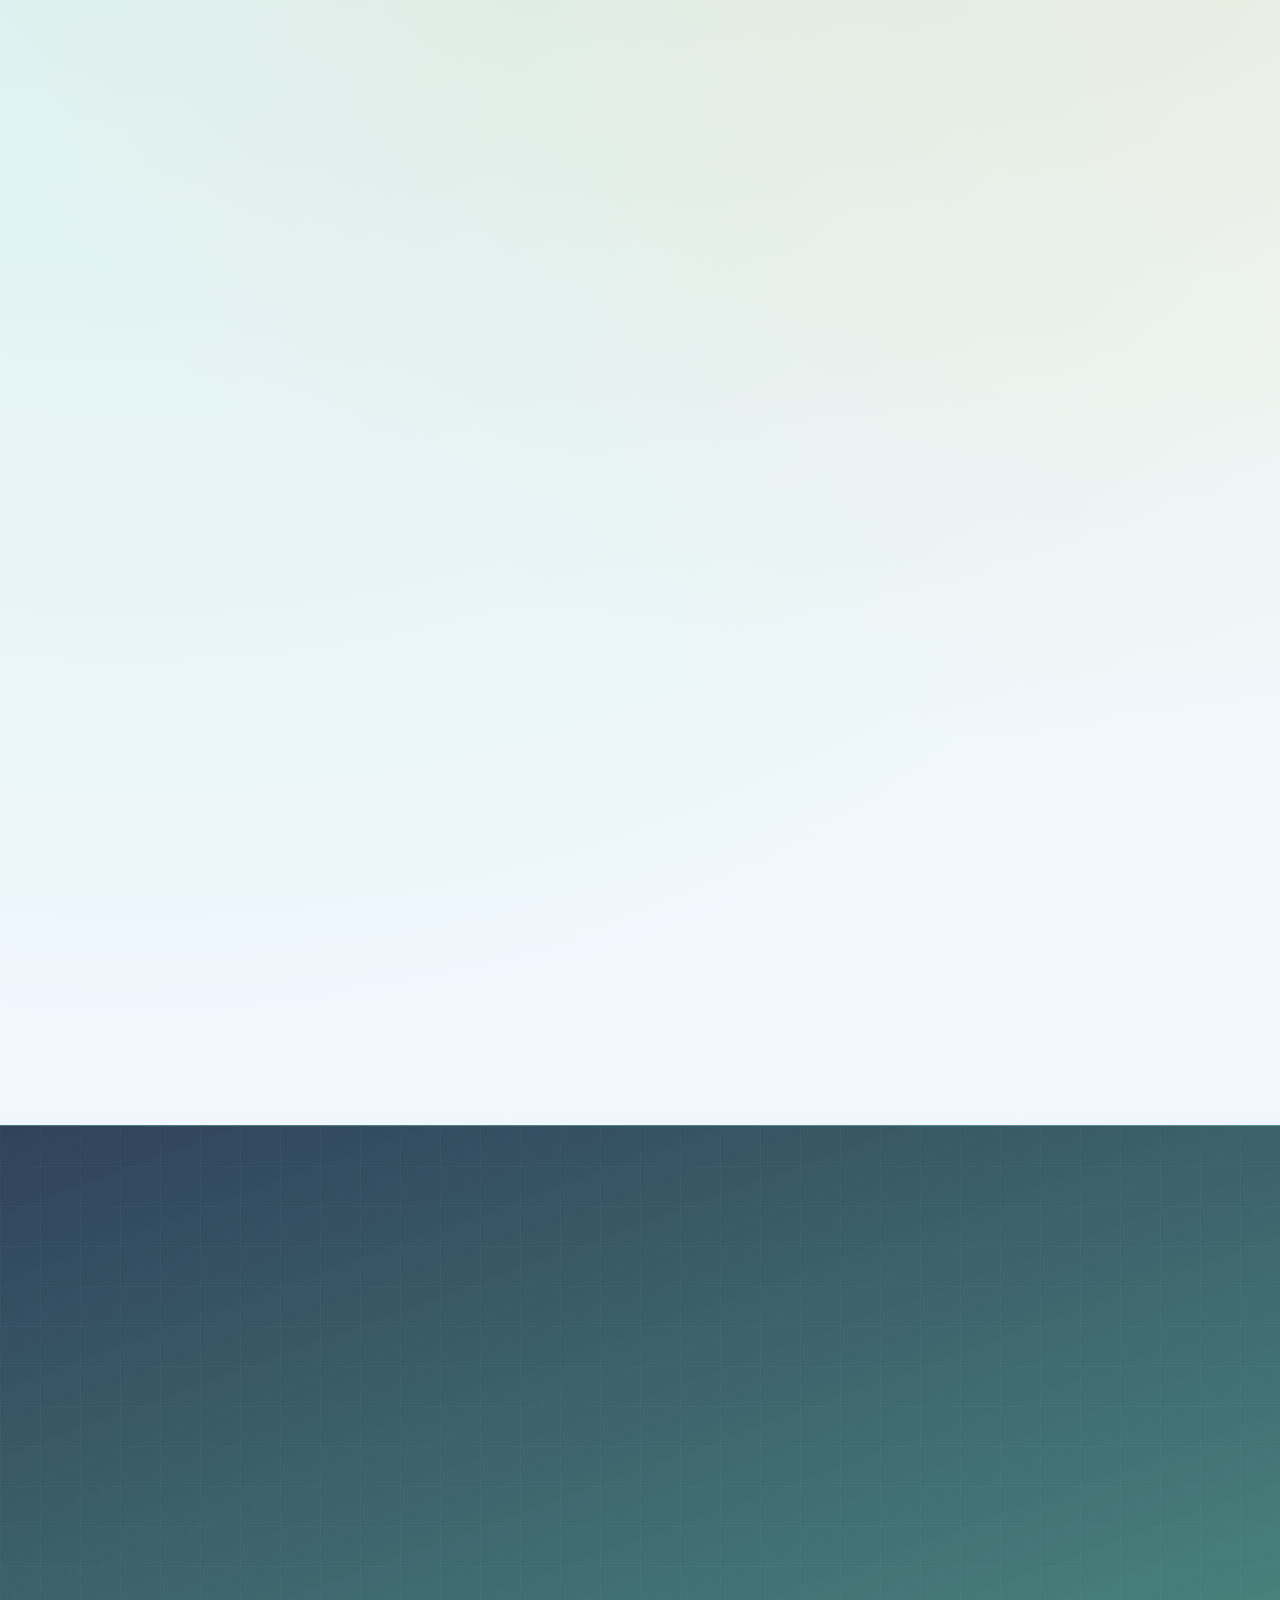
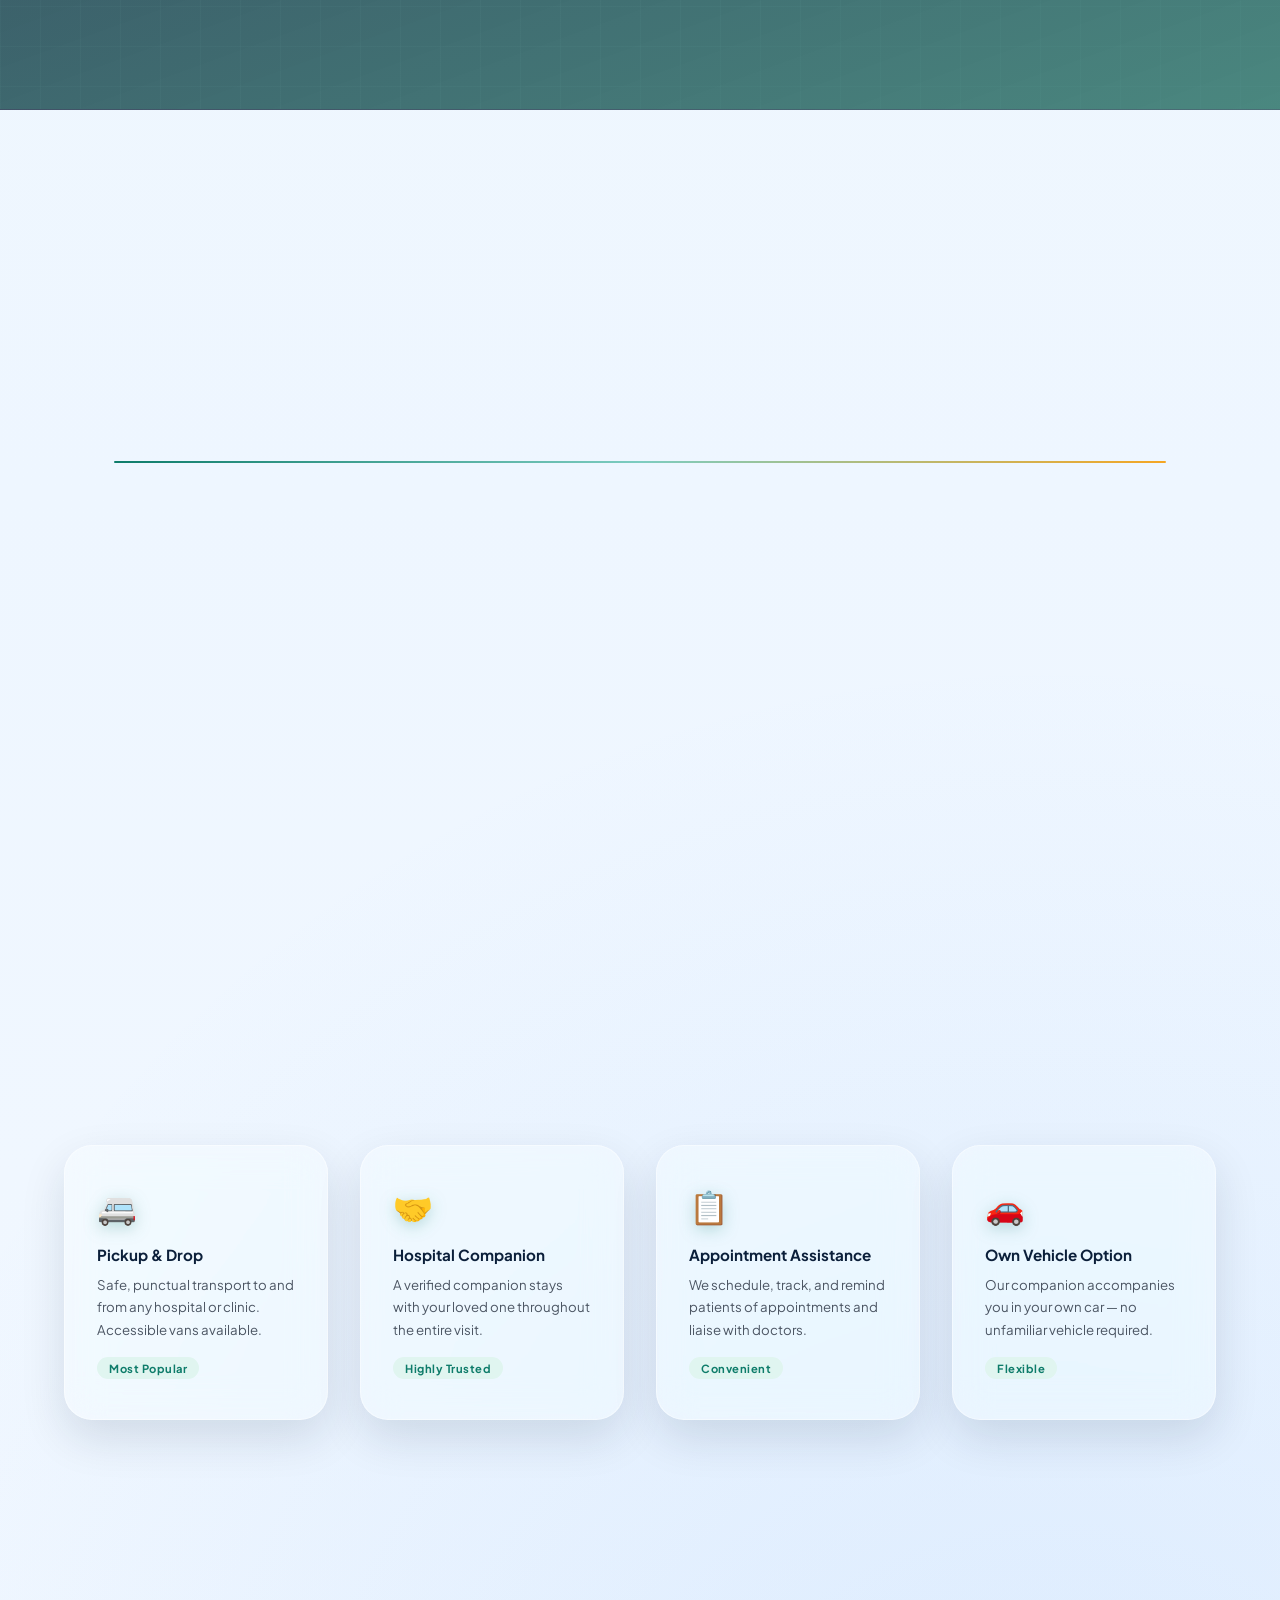
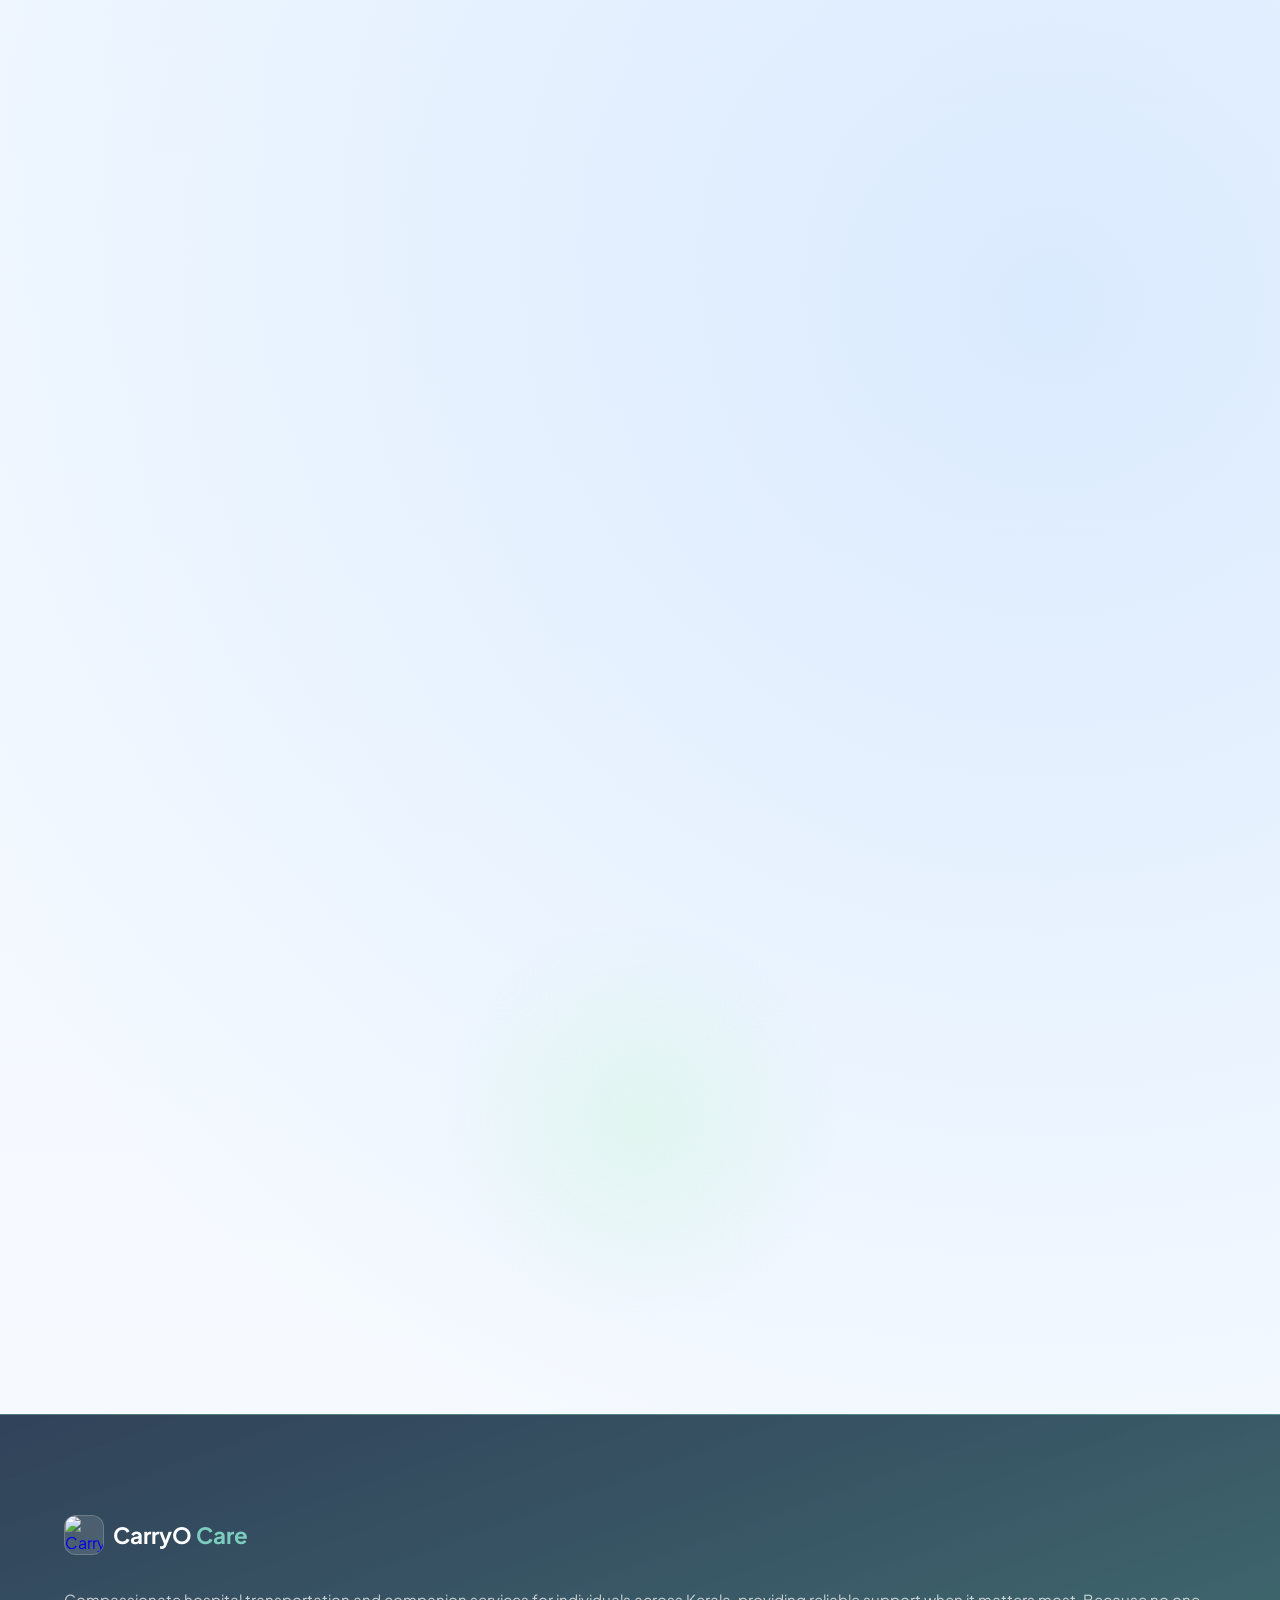
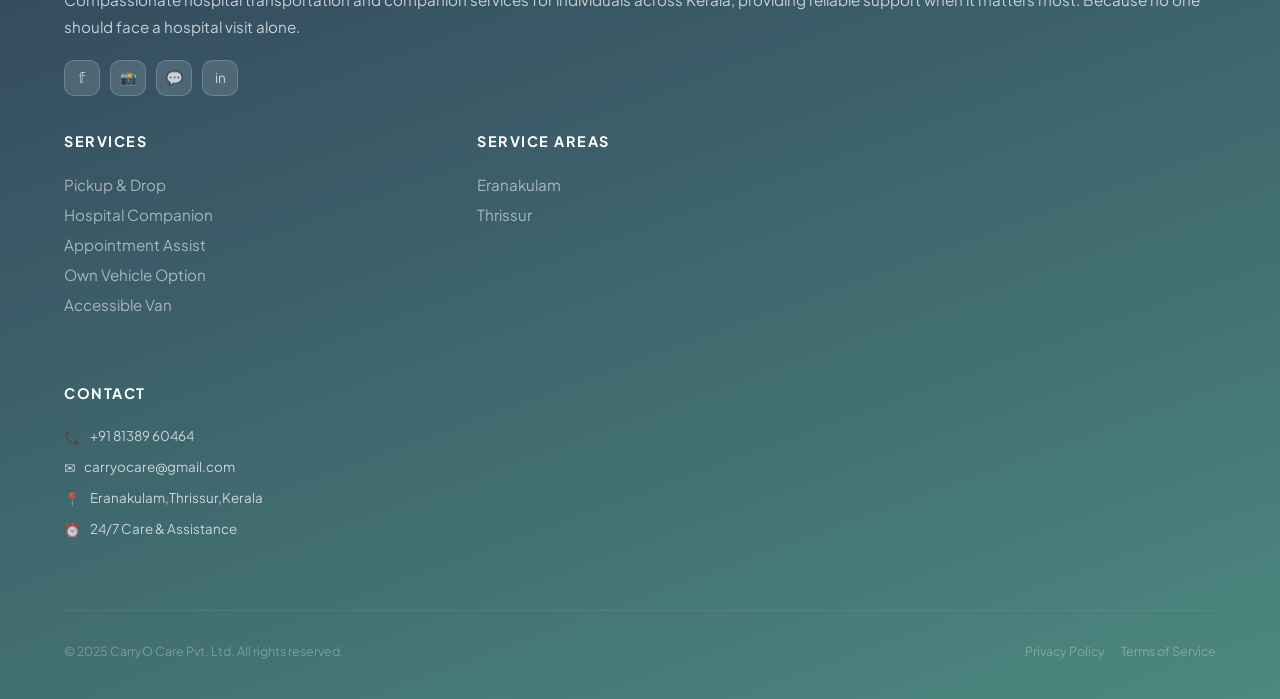
==== commit 4d794425: "Update CarryO Care website" ====
--- a/index.html
+++ b/index.html
@@ -6,7 +6,7 @@
   <meta name="viewport" content="width=device-width, initial-scale=1.0, maximum-scale=1.0">
   <title>CarryO Care – Hospital Visits Made Simple</title>
   <meta name="description"
-    content="Safe, compassionate hospital transportation and companion services for elderly patients across Kerala.">
+    content="Safe, compassionate hospital transportation and companion services for individuals seeking reliable healthcare support across Kerala.">
   <link rel="preconnect" href="https://fonts.googleapis.com">
   <link rel="preconnect" href="https://fonts.gstatic.com" crossorigin>
   <link
@@ -74,10 +74,10 @@
       <div class="reveal">
         <div class="hero-badge">
           <div class="badge-dot"></div>
-          Now serving Aluva &amp; Angamaly
-        </div>
-        <h1 class="hero-title">Hospital Visits Made <em>Simple</em> for Your Loved Ben</h1>
-        <p class="hero-desc">Safe, door-to-door hospital transport with trained companions — so your elderly parents are
+          Now serving Eranakulam &amp; Thrissur
+        </div>
+        <h1 class="hero-title">Hospital Visits Made <em>Simple</em> for Your Loved Ones</h1>
+        <p class="hero-desc">Safe, door-to-door hospital transport with trained companions — so your loved ones are
           never alone, even when you're miles away.</p>
 
         <div class="hero-btns">
@@ -124,139 +124,152 @@
     <section class="splide" id="choices-splide" style="margin-bottom: 60px; padding: 0 10px;" aria-label="Care Options">
       <div class="splide__track">
         <ul class="splide__list">
-          <!-- Option 1: With Your Vehicle -->
+          <!-- Option 1: CarryO Care cab -->
           <li class="splide__slide">
             <div class="trust-card"
               style="text-align:left; padding: 32px 24px; display:flex; flex-direction:column; height: 100%;">
               <div style="margin-bottom:20px;">
                 <span class="s-label"
-                  style="background:var(--teal); color:white; border:none; box-shadow:var(--sh-teal);">1.
-                  With Your Vehicle</span>
-                <p style="font-size:.92rem; color:var(--g600); margin-top: 12px; line-height:1.6;">We provide a
-                  caretaker or a
-                  driver who will use your car.</p>
-              </div>
-
-              <div style="display:grid; grid-template-columns: 1fr 1fr; gap: 12px; margin-bottom: 24px;">
-                <div
-                  style="background:rgba(255,255,255,.6); border-radius:var(--r-md); padding:16px; text-align:center; border:1px solid rgba(255,255,255,.8); box-shadow:0 4px 12px rgba(11,31,58,.04);">
-                  <span style="font-size:1.6rem; display:block; margin-bottom:8px;">🧑‍✈️</span>
-                  <strong
-                    style="color:var(--navy); font-size:.85rem; display:block; line-height:1.3; margin-bottom:4px;">Caretaker
-                    / Driver</strong>
-                  <span style="color:var(--teal); font-size:.72rem; font-weight:600;">(Drives your car)</span>
-                </div>
-                <div
-                  style="background:rgba(255,255,255,.6); border-radius:var(--r-md); padding:16px; text-align:center; border:1px solid rgba(255,255,255,.8); box-shadow:0 4px 12px rgba(11,31,58,.04);">
-                  <span style="font-size:1.6rem; display:block; margin-bottom:8px;">🧑‍✈️ + 🧑‍⚕️</span>
-                  <strong
-                    style="color:var(--navy); font-size:.85rem; display:block; line-height:1.3; margin-bottom:4px;">Driver
-                    +
-                    Caretaker</strong>
-                  <span style="color:var(--teal); font-size:.72rem; font-weight:600;">(Use your car)</span>
+                  style="background:var(--teal); color:white; border:none; box-shadow:var(--sh-teal);">CarryO Care
+                  cab</span>
+                <p style="font-size:.92rem; color:var(--g600); margin-top: 12px; line-height:1.6;">A cab from CarryO
+                  Care along with a trained driver / caretaker.</p>
+              </div>
+
+              <div class="choices-cards-grid">
+                <div class="choice-subcard">
+                  <div>
+                    <span style="font-size:1.5rem; display:block; margin-bottom:8px;">🧑‍⚕️</span>
+                    <strong
+                      style="color:var(--navy); font-size:.9rem; display:block; line-height:1.3; margin-bottom:4px;">Nursing
+                      Care</strong>
+                    <p style="color:var(--g600); font-size:.78rem; line-height:1.4; margin-bottom:0;">Driver + Nursing
+                      Assistant</p>
+                  </div>
+                </div>
+                <div class="choice-subcard">
+                  <div>
+                    <span style="font-size:1.5rem; display:block; margin-bottom:8px;">🤝</span>
+                    <strong
+                      style="color:var(--navy); font-size:.9rem; display:block; line-height:1.3; margin-bottom:4px;">Assisted
+                      Care</strong>
+                    <p style="color:var(--g600); font-size:.78rem; line-height:1.4; margin-bottom:0;">Driver + Companion
+                    </p>
+                  </div>
+                </div>
+                <div class="choice-subcard">
+                  <div>
+                    <span style="font-size:1.5rem; display:block; margin-bottom:8px;">🚗</span>
+                    <strong
+                      style="color:var(--navy); font-size:.9rem; display:block; line-height:1.3; margin-bottom:4px;">Companion
+                      Ride</strong>
+                    <p style="color:var(--g600); font-size:.78rem; line-height:1.4; margin-bottom:0;">Driver as a
+                      Companion</p>
+                  </div>
                 </div>
               </div>
 
               <div style="display:flex; flex-direction:column; gap:10px; margin-top:auto;">
-                <div class="chip"
-                  style="justify-content:flex-start; background:rgba(255,255,255,.7); border-color:white;">
-                  <span class="chip-check" style="background:var(--teal);">🚪</span>Door-to-door assistance
-                </div>
-                <div class="chip"
-                  style="justify-content:flex-start; background:rgba(255,255,255,.7); border-color:white;">
-                  <span class="chip-check" style="background:var(--teal);">⏳</span>Waiting &amp; support at hospital
-                </div>
-                <div class="chip"
-                  style="justify-content:flex-start; background:rgba(255,255,255,.7); border-color:white;">
-                  <span class="chip-check" style="background:var(--teal);">🛡️</span>Safe return back home
-                </div>
+
               </div>
             </div>
           </li>
 
-          <!-- Option 2: With Our Cab -->
+          <!-- Option 2: Client's vehicle -->
           <li class="splide__slide">
             <div class="trust-card"
               style="text-align:left; padding: 32px 24px; display:flex; flex-direction:column; height: 100%;">
               <div style="margin-bottom:20px;">
                 <span class="s-label"
-                  style="background:var(--navy); color:white; border:none; box-shadow:var(--sh-md);">2.
-                  With Our Cab</span>
-                <p style="font-size:.92rem; color:var(--g600); margin-top: 12px; line-height:1.6;">A cab from CarryO
-                  Care
-                  along with a trained driver / caretaker.</p>
-              </div>
-
-              <div style="display:grid; grid-template-columns: 1fr 1fr; gap: 12px; margin-bottom: 24px;">
-                <div
-                  style="background:rgba(255,255,255,.6); border-radius:var(--r-md); padding:16px; text-align:center; border:1px solid rgba(255,255,255,.8); box-shadow:0 4px 12px rgba(11,31,58,.04);">
-                  <span style="font-size:1.6rem; display:block; margin-bottom:8px;">🚕 + 🧑‍✈️</span>
-                  <strong
-                    style="color:var(--navy); font-size:.85rem; display:block; line-height:1.3; margin-bottom:4px;">Cab
-                    + Driver</strong>
-                  <span style="color:var(--navy-lt); font-size:.72rem; font-weight:600;">(Caretaker)</span>
-                </div>
-                <div
-                  style="background:rgba(255,255,255,.6); border-radius:var(--r-md); padding:16px; text-align:center; border:1px solid rgba(255,255,255,.8); box-shadow:0 4px 12px rgba(11,31,58,.04);">
-                  <span style="font-size:1.6rem; display:block; margin-bottom:8px;">🚕 + 🧑‍✈️ + 🧑‍⚕️</span>
-                  <strong
-                    style="color:var(--navy); font-size:.85rem; display:block; line-height:1.3; margin-bottom:4px;">Cab
-                    + Driver + Caretaker</strong>
+                  style="background:var(--navy); color:white; border:none; box-shadow:var(--sh-md);">Client's
+                  vehicle</span>
+                <p style="font-size:.92rem; color:var(--g600); margin-top: 12px; line-height:1.6;">We provide a
+                  caretaker or a driver who will use your car.</p>
+              </div>
+
+              <div class="choices-cards-grid">
+                <div class="choice-subcard">
+                  <div>
+                    <span style="font-size:1.5rem; display:block; margin-bottom:8px;">🧑‍⚕️</span>
+                    <strong
+                      style="color:var(--navy); font-size:.9rem; display:block; line-height:1.3; margin-bottom:4px;">Nursing
+                      Care</strong>
+                    <p style="color:var(--g600); font-size:.78rem; line-height:1.4; margin-bottom:0;">Driver + Nursing
+                      Assistant</p>
+                  </div>
+                </div>
+                <div class="choice-subcard">
+                  <div>
+                    <span style="font-size:1.5rem; display:block; margin-bottom:8px;">🤝</span>
+                    <strong
+                      style="color:var(--navy); font-size:.9rem; display:block; line-height:1.3; margin-bottom:4px;">Assisted
+                      Care</strong>
+                    <p style="color:var(--g600); font-size:.78rem; line-height:1.4; margin-bottom:0;">Driver + Companion
+                    </p>
+                  </div>
+                </div>
+                <div class="choice-subcard">
+                  <div>
+                    <span style="font-size:1.5rem; display:block; margin-bottom:8px;">🚗</span>
+                    <strong
+                      style="color:var(--navy); font-size:.9rem; display:block; line-height:1.3; margin-bottom:4px;">Companion
+                      Ride</strong>
+                    <p style="color:var(--g600); font-size:.78rem; line-height:1.4; margin-bottom:0;">Driver as a
+                      Companion</p>
+                  </div>
                 </div>
               </div>
 
               <div style="display:flex; flex-direction:column; gap:10px; margin-top:auto;">
-                <div class="chip"
-                  style="justify-content:flex-start; background:rgba(255,255,255,.7); border-color:white;">
-                  <span class="chip-check" style="background:var(--navy);">🚪</span>Door-to-door assistance
-                </div>
-                <div class="chip"
-                  style="justify-content:flex-start; background:rgba(255,255,255,.7); border-color:white;">
-                  <span class="chip-check" style="background:var(--navy);">⏳</span>Waiting &amp; support at hospital
-                </div>
-                <div class="chip"
-                  style="justify-content:flex-start; background:rgba(255,255,255,.7); border-color:white;">
-                  <span class="chip-check" style="background:var(--navy);">🛡️</span>Safe return back home
-                </div>
+
               </div>
             </div>
           </li>
 
-          <!-- Option 3: Driver for Rent -->
+          <!-- Option 3: CarryO Koode -->
           <li class="splide__slide">
             <div class="trust-card"
               style="text-align:left; padding: 32px 24px; display:flex; flex-direction:column; height: 100%;">
-              <div style="margin-bottom:20px;">
+              <div
+                style="margin-bottom:20px; display:flex; align-items:center; justify-content:space-between; flex-wrap:wrap; gap:10px;">
                 <span class="s-label"
-                  style="background:var(--navy); color:white; border:none; box-shadow:var(--sh-md);">3. Driver For
-                  Rent</span>
-                <p style="font-size:.92rem; color:var(--g600); margin-top: 12px; line-height:1.6;">A driver from CarryO
-                  Care
-                  to safely drive your own vehicle.</p>
-              </div>
-
-              <div style="display:grid; grid-template-columns: 1fr; gap: 12px; margin-bottom: 24px;">
+                  style="background:var(--navy); color:white; border:none; box-shadow:var(--sh-md); margin-bottom:0;">CarryO
+                  Koode</span>
+                <span
+                  style="background:linear-gradient(135deg, var(--gold), #D97706); color:white; font-size:.72rem; font-weight:700; letter-spacing:1px; text-transform:uppercase; padding:5px 12px; border-radius:50px; box-shadow:0 4px 12px rgba(245,166,35,.3);">Premium
+                  Service</span>
+              </div>
+
+              <div
+                style="background:rgba(255,255,255,.6); border-radius:var(--r-md); padding:28px 22px; border:1px solid rgba(255,255,255,.8); box-shadow:0 4px 12px rgba(11,31,58,.04); display:flex; flex-direction:column; justify-content:center; flex:1;">
                 <div
-                  style="background:rgba(255,255,255,.6); border-radius:var(--r-md); padding:16px; text-align:center; border:1px solid rgba(255,255,255,.8); box-shadow:0 4px 12px rgba(11,31,58,.04);">
-                  <span style="font-size:1.6rem; display:block; margin-bottom:8px;">🧑‍✈️</span>
-                  <strong
-                    style="color:var(--navy); font-size:.85rem; display:block; line-height:1.3; margin-bottom:4px;">Driver</strong>
-                  <span style="color:var(--navy-lt); font-size:.72rem; font-weight:600;">(Drives your car)</span>
-                </div>
-              </div>
-
-              <div style="display:flex; flex-direction:column; gap:10px; margin-top:auto;">
-                <div class="chip"
-                  style="justify-content:flex-start; background:rgba(255,255,255,.7); border-color:white;">
-                  <span class="chip-check" style="background:var(--navy);">🚪</span>Door-to-door assistance
-                </div>
-                <div class="chip"
-                  style="justify-content:flex-start; background:rgba(255,255,255,.7); border-color:white;">
-                  <span class="chip-check" style="background:var(--navy);">⏳</span>Travel to any Place Required
-                </div>
-                <div class="chip"
-                  style="justify-content:flex-start; background:rgba(255,255,255,.7); border-color:white;">
-                  <span class="chip-check" style="background:var(--navy);">🛡️</span>Safe return back home
+                  style="display:flex; justify-content:space-between; align-items:flex-start; flex-wrap:wrap; gap:8px; margin-bottom:16px;">
+                  <div>
+                    <span style="font-size:1.6rem; display:block; margin-bottom:4px;">🌟</span>
+                    <strong
+                      style="color:var(--navy); font-size:.98rem; display:block; line-height:1.3;">Driver/Companion +
+                      Nursing Assistant</strong>
+                  </div>
+
+                </div>
+
+                <div style="border-top:1px solid rgba(11,31,58,.08); padding-top:16px; margin-top:8px;">
+                  <span
+                    style="font-size:.72rem; font-weight:700; color:var(--navy); text-transform:uppercase; letter-spacing:1px; display:block; margin-bottom:10px;">Includes:</span>
+                  <div style="display:grid; grid-template-columns: repeat(auto-fit, minmax(140px, 1fr)); gap:10px;">
+                    <div
+                      style="display:flex; align-items:center; gap:6px; font-size:.82rem; color:var(--g800); font-weight:600;">
+                      <span style="color:var(--teal); font-size:.9rem;">✓</span> Driver/Companion
+                    </div>
+                    <div
+                      style="display:flex; align-items:center; gap:6px; font-size:.82rem; color:var(--g800); font-weight:600;">
+                      <span style="color:var(--teal); font-size:.9rem;">✓</span> Nursing Assistant
+                    </div>
+                    <div
+                      style="display:flex; align-items:center; gap:6px; font-size:.82rem; color:var(--g800); font-weight:600;">
+                      <span style="color:var(--teal); font-size:.9rem;">✓</span> Service support
+                    </div>
+                  </div>
                 </div>
               </div>
             </div>
@@ -359,11 +372,7 @@
           <h3>Parents Living Alone</h3>
           <p>Elderly parents manage appointments and prescriptions entirely by themselves.</p>
         </div>
-        <div class="prob-card reveal d3">
-          <span class="prob-icon">📱</span>
-          <h3>Ride Apps Are Confusing</h3>
-          <p>Ola and Uber aren't built for elderly users with mobility challenges.</p>
-        </div>
+
         <div class="prob-card reveal d4">
           <span class="prob-icon">🏥</span>
           <h3>Hospitals Are Overwhelming</h3>
@@ -508,7 +517,7 @@
       <div class="trust-card reveal d4">
         <span class="tc-icon">💚</span>
         <h3>Compassionate Care</h3>
-        <p>Chosen for warmth and genuine care for elderly patients.</p>
+        <p>Chosen for warmth and genuine care for individuals and patients.</p>
       </div>
       <div class="trust-card wide reveal">
         <span class="tc-icon">💰</span>
@@ -552,8 +561,9 @@
       </div>
       <span class="foot-logo-name">CarryO<em> Care</em></span>
     </a>
-    <p class="footer-desc">Compassionate hospital transportation and companion services for elderly patients across
-      Kerala. Because no one should face a hospital visit alone.</p>
+    <p class="footer-desc">Compassionate hospital transportation and companion services for individuals across Kerala,
+      providing reliable support when it matters most. Because no one should face a hospital visit alone.
+    </p>
     <div class="socials">
       <div class="soc">𝕗</div>
       <a href="https://www.instagram.com/carryocare_?igsh=MWl1ejc3dzNhbzR1Mw==" target="_blank"
@@ -576,16 +586,16 @@
       <div class="fc">
         <h4>Service Areas</h4>
         <ul>
-          <li><a href="#">Aluva</a></li>
-          <li><a href="#">Angamaly</a></li>
+          <li><a href="#">Eranakulam</a></li>
+          <li><a href="#">Thrissur</a></li>
         </ul>
       </div>
       <div class="fc" style="grid-column:1/-1">
         <h4>Contact</h4>
         <div class="contact-item"><span>📞</span><span>+91 81389 60464</span></div>
         <div class="contact-item"><span>✉️</span><span>carryocare@gmail.com</span></div>
-        <div class="contact-item"><span>📍</span><span>Aluva, Angamaly, Kerala – 683101</span></div>
-        <div class="contact-item"><span>⏰</span><span>6 AM – 9 PM, All Days</span></div>
+        <div class="contact-item"><span>📍</span><span>Eranakulam,Thrissur,Kerala </span></div>
+        <div class="contact-item"><span>⏰</span><span>24/7 Care & Assistance</span></div>
       </div>
     </div>
 
--- a/styles.css
+++ b/styles.css
@@ -0,0 +1,1886 @@
+/* CarryO Care — Stylesheet */
+/* ── RESET & TOKENS ─────────────────────────────────────────── */
+*,
+*::before,
+*::after {
+  box-sizing: border-box;
+  margin: 0;
+  padding: 0
+}
+
+:root {
+  --teal: #0E7C6A;
+  --teal-lt: #12A088;
+  --teal-dk: #0A5C4E;
+  --teal-bg: #E0F5F0;
+  --navy: #0B1F3A;
+  --navy-lt: #0F2D52;
+  --gold: #F5A623;
+  --gold-lt: #FBBF24;
+  --mint: #7DCCC0;
+  --white: #FFFFFF;
+  --g50: #F9FAFB;
+  --g100: #F3F4F6;
+  --g200: #E5E7EB;
+  --g400: #9CA3AF;
+  --g600: #4B5563;
+  --g800: #1F2937;
+  --r-sm: 12px;
+  --r-md: 20px;
+  --r-lg: 28px;
+  --r-xl: 40px;
+  --sh-sm: 0 2px 12px rgba(11, 31, 58, .07);
+  --sh-md: 0 8px 32px rgba(11, 31, 58, .12);
+  --sh-lg: 0 24px 64px rgba(11, 31, 58, .16);
+  --sh-teal: 0 8px 32px rgba(14, 124, 106, .28);
+  --glass-bg: rgba(255, 255, 255, .44);
+  --glass-bg-strong: rgba(255, 255, 255, .58);
+  --glass-border: rgba(255, 255, 255, .42);
+  --glass-shadow: 0 18px 45px rgba(11, 31, 58, .12);
+  --glass-blur: blur(18px) saturate(160%);
+  --font-d: 'DM Serif Display', Georgia, serif;
+  --font-b: 'Plus Jakarta Sans', system-ui, sans-serif;
+  --ease: .35s cubic-bezier(.4, 0, .2, 1);
+}
+
+html {
+  scroll-behavior: smooth;
+  font-size: 16px;
+  -webkit-tap-highlight-color: transparent
+}
+
+body {
+  font-family: var(--font-b);
+  color: var(--g800);
+  overflow-x: hidden;
+  -webkit-font-smoothing: antialiased;
+  background:
+    radial-gradient(circle at 10% 12%, rgba(125, 204, 192, .28), transparent 28%),
+    radial-gradient(circle at 88% 14%, rgba(245, 166, 35, .18), transparent 22%),
+    radial-gradient(circle at 82% 72%, rgba(96, 165, 250, .16), transparent 24%),
+    linear-gradient(180deg, #f3fbf8 0%, #eef6ff 52%, #f8fbff 100%);
+}
+
+/* ── NOISE TEXTURE OVERLAY (Spline-like depth) ── */
+body::before {
+  content: '';
+  position: fixed;
+  inset: 0;
+  z-index: 0;
+  pointer-events: none;
+  background-image: url("data:image/svg+xml,%3Csvg viewBox='0 0 256 256' xmlns='http://www.w3.org/2000/svg'%3E%3Cfilter id='n'%3E%3CfeTurbulence type='fractalNoise' baseFrequency='0.9' numOctaves='4' stitchTiles='stitch'/%3E%3C/filter%3E%3Crect width='100%25' height='100%25' filter='url(%23n)' opacity='0.03'/%3E%3C/svg%3E");
+  opacity: .4;
+}
+
+body::after {
+  content: '';
+  position: fixed;
+  inset: 0;
+  z-index: 0;
+  pointer-events: none;
+  background: linear-gradient(135deg, rgba(255, 255, 255, .16), rgba(255, 255, 255, 0) 38%, rgba(255, 255, 255, .1) 100%);
+}
+
+/* ── CUSTOM SCROLLBAR ── */
+::-webkit-scrollbar {
+  width: 4px
+}
+
+::-webkit-scrollbar-track {
+  background: transparent
+}
+
+::-webkit-scrollbar-thumb {
+  background: var(--teal);
+  border-radius: 4px
+}
+
+/* ── NAV ────────────────────────────────────────────────────── */
+nav {
+  position: fixed;
+  top: 0;
+  left: 0;
+  right: 0;
+  z-index: 200;
+  height: 64px;
+  padding: 0 20px;
+  display: flex;
+  align-items: center;
+  justify-content: space-between;
+  background: rgba(255, 255, 255, .38);
+  backdrop-filter: var(--glass-blur);
+  -webkit-backdrop-filter: var(--glass-blur);
+  border-bottom: 1px solid rgba(255, 255, 255, .42);
+  transition: box-shadow var(--ease), background var(--ease);
+}
+
+nav.scrolled {
+  box-shadow: var(--glass-shadow);
+  background: rgba(255, 255, 255, .5)
+}
+
+.nav-logo {
+  display: flex;
+  align-items: center;
+  gap: 9px;
+  text-decoration: none
+}
+
+.nav-logo-mark {
+  width: 44px;
+  height: 44px;
+  border-radius: 14px;
+  background: rgba(255, 255, 255, .28);
+  display: flex;
+  align-items: center;
+  justify-content: center;
+  box-shadow: 0 10px 24px rgba(11, 31, 58, .14);
+  border: 1px solid rgba(255, 255, 255, .42);
+  backdrop-filter: blur(10px);
+  transition: transform var(--ease);
+}
+
+.nav-logo-mark:active {
+  transform: scale(.95)
+}
+
+.nav-logo-mark img {
+  width: 100%;
+  height: 100%;
+  object-fit: cover;
+  border-radius: 12px;
+  display: block;
+}
+
+.nav-logo-name {
+  font-size: 1.15rem;
+  font-weight: 700;
+  color: var(--navy);
+  letter-spacing: -.3px
+}
+
+.nav-logo-name em {
+  font-style: normal;
+  color: var(--teal)
+}
+
+.hamburger {
+  width: 40px;
+  height: 40px;
+  border-radius: 10px;
+  display: flex;
+  flex-direction: column;
+  align-items: center;
+  justify-content: center;
+  gap: 5px;
+  cursor: pointer;
+  border: 1px solid rgba(255, 255, 255, .38);
+  background: rgba(224, 245, 240, .5);
+  backdrop-filter: blur(12px);
+  transition: background var(--ease);
+}
+
+.hamburger span {
+  display: block;
+  width: 18px;
+  height: 2px;
+  background: var(--teal);
+  border-radius: 2px;
+  transition: var(--ease)
+}
+
+.hamburger.active span:nth-child(1) {
+  transform: translateY(7px) rotate(45deg)
+}
+
+.hamburger.active span:nth-child(2) {
+  opacity: 0;
+  transform: scaleX(0)
+}
+
+.hamburger.active span:nth-child(3) {
+  transform: translateY(-7px) rotate(-45deg)
+}
+
+/* MOBILE DRAWER */
+.drawer {
+  position: fixed;
+  top: 64px;
+  left: 0;
+  right: 0;
+  bottom: 0;
+  z-index: 199;
+  background: rgba(11, 31, 58, .6);
+  backdrop-filter: blur(6px);
+  opacity: 0;
+  pointer-events: none;
+  transition: opacity .3s ease;
+}
+
+.drawer.open {
+  opacity: 1;
+  pointer-events: all
+}
+
+.drawer-panel {
+  position: absolute;
+  top: 0;
+  left: 0;
+  right: 0;
+  background: rgba(255, 255, 255, .48);
+  padding: 28px 24px;
+  border-radius: 0 0 var(--r-lg) var(--r-lg);
+  border: 1px solid rgba(255, 255, 255, .42);
+  box-shadow: var(--glass-shadow);
+  backdrop-filter: var(--glass-blur);
+  transform: translateY(-20px);
+  opacity: 0;
+  transition: transform .35s cubic-bezier(.4, 0, .2, 1), opacity .3s ease;
+  display: flex;
+  flex-direction: column;
+  gap: 4px;
+}
+
+.drawer.open .drawer-panel {
+  transform: translateY(0);
+  opacity: 1
+}
+
+.drawer-link {
+  display: flex;
+  align-items: center;
+  justify-content: space-between;
+  padding: 14px 0;
+  border-bottom: 1px solid var(--g100);
+  font-size: 1rem;
+  font-weight: 600;
+  color: var(--navy);
+  text-decoration: none;
+  transition: color var(--ease);
+}
+
+.drawer-link:last-of-type {
+  border-bottom: none
+}
+
+.drawer-link svg {
+  opacity: .3;
+  transition: opacity var(--ease)
+}
+
+.drawer-link:hover {
+  color: var(--teal)
+}
+
+.drawer-link:hover svg {
+  opacity: 1
+}
+
+.drawer-cta {
+  margin-top: 16px;
+  width: 100%;
+  padding: 16px;
+  border-radius: var(--r-md);
+  background: linear-gradient(135deg, var(--teal), var(--teal-lt));
+  color: white;
+  font-size: 1rem;
+  font-weight: 700;
+  border: none;
+  cursor: pointer;
+  box-shadow: var(--sh-teal);
+  transition: transform var(--ease), box-shadow var(--ease);
+}
+
+.drawer-cta:active {
+  transform: scale(.97)
+}
+
+/* ── BUTTONS ── */
+.btn-p {
+  display: inline-flex;
+  align-items: center;
+  gap: 8px;
+  background: linear-gradient(135deg, var(--teal), var(--teal-lt));
+  color: white;
+  border: none;
+  border-radius: var(--r-xl);
+  padding: 15px 28px;
+  font-size: .95rem;
+  font-weight: 700;
+  cursor: pointer;
+  text-decoration: none;
+  box-shadow: var(--sh-teal);
+  transition: transform var(--ease), box-shadow var(--ease);
+  -webkit-tap-highlight-color: transparent;
+}
+
+.btn-p:active {
+  transform: scale(.97);
+  box-shadow: 0 4px 16px rgba(14, 124, 106, .25)
+}
+
+.btn-s {
+  display: inline-flex;
+  align-items: center;
+  gap: 8px;
+  background: rgba(255, 255, 255, .34);
+  color: var(--navy);
+  border: 1.5px solid rgba(255, 255, 255, .45);
+  border-radius: var(--r-xl);
+  padding: 13px 24px;
+  font-size: .95rem;
+  font-weight: 600;
+  cursor: pointer;
+  text-decoration: none;
+  backdrop-filter: blur(14px);
+  box-shadow: 0 10px 24px rgba(11, 31, 58, .08);
+  transition: border-color var(--ease), color var(--ease), transform var(--ease);
+  -webkit-tap-highlight-color: transparent;
+}
+
+.btn-s:active {
+  transform: scale(.97);
+  border-color: var(--teal);
+  color: var(--teal)
+}
+
+/* ── REVEAL ANIMATIONS ── */
+.reveal {
+  opacity: 0;
+  transform: translateY(28px);
+  transition: opacity .7s ease, transform .7s ease
+}
+
+.reveal.up {
+  opacity: 1;
+  transform: none
+}
+
+.reveal-left {
+  opacity: 0;
+  transform: translateX(-28px);
+  transition: opacity .7s ease, transform .7s ease
+}
+
+.reveal-left.up {
+  opacity: 1;
+  transform: none
+}
+
+.reveal-right {
+  opacity: 0;
+  transform: translateX(28px);
+  transition: opacity .7s ease, transform .7s ease
+}
+
+.reveal-right.up {
+  opacity: 1;
+  transform: none
+}
+
+.d1 {
+  transition-delay: .08s
+}
+
+.d2 {
+  transition-delay: .16s
+}
+
+.d3 {
+  transition-delay: .24s
+}
+
+.d4 {
+  transition-delay: .32s
+}
+
+/* ── SECTION BASE ── */
+section {
+  position: relative;
+  padding: 80px 20px;
+  z-index: 1
+}
+
+.s-label {
+  display: inline-flex;
+  align-items: center;
+  gap: 6px;
+  font-size: .72rem;
+  font-weight: 700;
+  letter-spacing: 2px;
+  text-transform: uppercase;
+  color: var(--teal);
+  background: rgba(255, 255, 255, .42);
+  border: 1px solid rgba(255, 255, 255, .42);
+  backdrop-filter: blur(10px);
+  border-radius: 50px;
+  padding: 6px 14px;
+  margin-bottom: 14px;
+}
+
+.s-title {
+  font-family: var(--font-d);
+  font-size: clamp(1.9rem, 6vw, 2.8rem);
+  color: var(--navy);
+  line-height: 1.15;
+  margin-bottom: 14px;
+}
+
+.s-sub {
+  font-size: .97rem;
+  color: var(--g600);
+  line-height: 1.72;
+  max-width: 520px
+}
+
+.c {
+  text-align: center
+}
+
+.c .s-sub {
+  margin: 0 auto
+}
+
+/* ════════════════════════════════════════════════════════════
+   HERO
+════════════════════════════════════════════════════════════ */
+#hero {
+  min-height: 100svh;
+  padding: 84px 20px 60px;
+  display: flex;
+  align-items: center;
+  background: transparent;
+  overflow: hidden;
+}
+
+/* Spline-inspired animated gradient orbs */
+.orb {
+  position: absolute;
+  border-radius: 50%;
+  filter: blur(60px);
+  pointer-events: none;
+  z-index: 0;
+}
+
+.orb-1 {
+  width: 340px;
+  height: 340px;
+  background: radial-gradient(circle, rgba(14, 124, 106, .18) 0%, transparent 70%);
+  top: -80px;
+  right: -80px;
+  animation: orbFloat 8s ease-in-out infinite;
+}
+
+.orb-2 {
+  width: 260px;
+  height: 260px;
+  background: radial-gradient(circle, rgba(125, 204, 192, .15) 0%, transparent 70%);
+  bottom: 0;
+  left: -60px;
+  animation: orbFloat 10s ease-in-out infinite 2s;
+}
+
+.orb-3 {
+  width: 180px;
+  height: 180px;
+  background: radial-gradient(circle, rgba(245, 166, 35, .12) 0%, transparent 70%);
+  top: 40%;
+  right: 10%;
+  animation: orbFloat 7s ease-in-out infinite 1s;
+}
+
+@keyframes orbFloat {
+
+  0%,
+  100% {
+    transform: translateY(0) scale(1)
+  }
+
+  50% {
+    transform: translateY(-20px) scale(1.05)
+  }
+}
+
+.hero-inner {
+  position: relative;
+  z-index: 1;
+  max-width: 480px;
+  margin: 0 auto;
+  width: 100%
+}
+
+.hero-badge {
+  display: inline-flex;
+  align-items: center;
+  gap: 8px;
+  background: rgba(255, 255, 255, .38);
+  border: 1px solid rgba(255, 255, 255, .44);
+  backdrop-filter: blur(12px);
+  border-radius: 50px;
+  padding: 7px 16px;
+  margin-bottom: 24px;
+  font-size: .8rem;
+  font-weight: 600;
+  color: var(--teal);
+}
+
+.badge-dot {
+  width: 7px;
+  height: 7px;
+  background: var(--teal);
+  border-radius: 50%;
+  animation: blink 2s infinite;
+}
+
+@keyframes blink {
+
+  0%,
+  100% {
+    opacity: 1;
+    box-shadow: 0 0 0 0 rgba(14, 124, 106, .4)
+  }
+
+  50% {
+    opacity: .6;
+    box-shadow: 0 0 0 5px rgba(14, 124, 106, 0)
+  }
+}
+
+.hero-title {
+  font-family: var(--font-d);
+  font-size: clamp(2.2rem, 8vw, 3.2rem);
+  color: var(--navy);
+  line-height: 1.1;
+  margin-bottom: 18px;
+}
+
+.hero-title em {
+  font-style: italic;
+  color: var(--teal)
+}
+
+.hero-desc {
+  font-size: .97rem;
+  color: var(--g600);
+  line-height: 1.75;
+  margin-bottom: 32px
+}
+
+.hero-btns {
+  display: flex;
+  flex-direction: column;
+  gap: 12px;
+  margin-bottom: 40px
+}
+
+.hero-btns .btn-p,
+.hero-btns .btn-s {
+  justify-content: center;
+  width: 100%;
+  padding: 16px
+}
+
+/* Trust row */
+.trust-row {
+  display: flex;
+  align-items: center;
+  gap: 12px
+}
+
+.avatars {
+  display: flex
+}
+
+.avatars span {
+  width: 34px;
+  height: 34px;
+  border-radius: 50%;
+  border: 2px solid white;
+  display: flex;
+  align-items: center;
+  justify-content: center;
+  font-size: .68rem;
+  font-weight: 700;
+  color: white;
+  margin-left: -10px;
+}
+
+.avatars span:first-child {
+  margin-left: 0
+}
+
+.av1 {
+  background: linear-gradient(135deg, #0E7C6A, #12A088)
+}
+
+.av2 {
+  background: linear-gradient(135deg, #0B1F3A, #0F2D52)
+}
+
+.av3 {
+  background: linear-gradient(135deg, #F5A623, #FBBF24)
+}
+
+.av4 {
+  background: linear-gradient(135deg, #7DCCC0, #12A088)
+}
+
+.trust-text {
+  font-size: .82rem;
+  color: var(--g600);
+  line-height: 1.4
+}
+
+.trust-text strong {
+  color: var(--navy)
+}
+
+/* ── 3D STATUS CARDS (Spline-style floating UI) ── */
+.status-cards {
+  margin-top: 36px;
+  display: flex;
+  flex-direction: column;
+  gap: 12px;
+  perspective: 800px;
+}
+
+.sc {
+  display: flex;
+  align-items: center;
+  gap: 14px;
+  background: rgba(255, 255, 255, .36);
+  border: 1px solid rgba(255, 255, 255, .42);
+  border-radius: var(--r-md);
+  padding: 14px 18px;
+  box-shadow: var(--glass-shadow);
+  backdrop-filter: var(--glass-blur);
+  transform: perspective(600px) rotateX(0deg);
+  transition: transform .4s ease, box-shadow .4s ease;
+  cursor: default;
+  /* staggered entrance */
+  opacity: 0;
+  transform: translateY(20px) rotateX(8deg);
+  animation: cardIn .6s cubic-bezier(.4, 0, .2, 1) forwards;
+}
+
+.sc:nth-child(1) {
+  animation-delay: .4s
+}
+
+.sc:nth-child(2) {
+  animation-delay: .6s
+}
+
+.sc:nth-child(3) {
+  animation-delay: .8s
+}
+
+@keyframes cardIn {
+  to {
+    opacity: 1;
+    transform: translateY(0) rotateX(0deg)
+  }
+}
+
+.sc:hover {
+  transform: perspective(600px) rotateX(-3deg) translateY(-3px);
+  box-shadow: var(--sh-md)
+}
+
+.sc-icon {
+  width: 40px;
+  height: 40px;
+  border-radius: 12px;
+  flex-shrink: 0;
+  display: flex;
+  align-items: center;
+  justify-content: center;
+  font-size: 1.1rem;
+}
+
+.sc-info strong {
+  display: block;
+  font-size: .85rem;
+  font-weight: 700;
+  color: var(--navy)
+}
+
+.sc-info span {
+  font-size: .75rem;
+  color: var(--g400)
+}
+
+.sc-pill {
+  margin-left: auto;
+  flex-shrink: 0;
+  font-size: .68rem;
+  font-weight: 700;
+  letter-spacing: .5px;
+  padding: 4px 10px;
+  border-radius: 50px;
+}
+
+.pill-green {
+  background: rgba(14, 124, 106, .1);
+  color: var(--teal)
+}
+
+.pill-blue {
+  background: rgba(37, 99, 235, .1);
+  color: #2563EB
+}
+
+.pill-gold {
+  background: rgba(245, 166, 35, .15);
+  color: #B45309
+}
+
+/* Spline-style 3D card with shimmer */
+.spline-card {
+  margin-top: 28px;
+  background: rgba(11, 31, 58, .58);
+  border-radius: var(--r-lg);
+  padding: 24px;
+  position: relative;
+  overflow: hidden;
+  box-shadow: 0 28px 70px rgba(11, 31, 58, .24);
+  border: 1px solid rgba(255, 255, 255, .12);
+  backdrop-filter: blur(18px);
+}
+
+.spline-card::before {
+  content: '';
+  position: absolute;
+  inset: 0;
+  border-radius: inherit;
+  background: linear-gradient(135deg, rgba(14, 124, 106, .3) 0%, rgba(125, 204, 192, .1) 50%, rgba(11, 31, 58, 0) 100%);
+  pointer-events: none;
+}
+
+/* shimmer sweep */
+.spline-card::after {
+  content: '';
+  position: absolute;
+  top: 0;
+  left: -100%;
+  width: 60%;
+  height: 100%;
+  background: linear-gradient(90deg, transparent, rgba(255, 255, 255, .06), transparent);
+  animation: shimmer 3.5s ease-in-out infinite 1s;
+}
+
+@keyframes shimmer {
+  0% {
+    left: -100%
+  }
+
+  100% {
+    left: 200%
+  }
+}
+
+.journey-scene {
+  width: 100%;
+  min-height: 220px;
+  border-radius: var(--r-md);
+  position: relative;
+  overflow: hidden;
+  padding: 18px;
+  background:
+    radial-gradient(circle at 18% 24%, rgba(96, 165, 250, .18), transparent 28%),
+    radial-gradient(circle at 84% 18%, rgba(245, 166, 35, .22), transparent 26%),
+    linear-gradient(160deg, rgba(7, 38, 64, .96) 0%, rgba(10, 92, 78, .92) 100%);
+  border: 1px solid rgba(255, 255, 255, .08);
+}
+
+.journey-glow {
+  position: absolute;
+  border-radius: 50%;
+  filter: blur(10px);
+  pointer-events: none;
+}
+
+.journey-glow-1 {
+  width: 120px;
+  height: 120px;
+  top: -20px;
+  right: -10px;
+  background: radial-gradient(circle, rgba(245, 166, 35, .28) 0%, transparent 70%);
+}
+
+.journey-glow-2 {
+  width: 140px;
+  height: 140px;
+  bottom: -30px;
+  left: -30px;
+  background: radial-gradient(circle, rgba(125, 204, 192, .18) 0%, transparent 72%);
+}
+
+.journey-topbar {
+  display: flex;
+  align-items: center;
+  justify-content: space-between;
+  position: relative;
+  z-index: 1;
+  margin-bottom: 16px;
+}
+
+.journey-live-pill {
+  display: inline-flex;
+  align-items: center;
+  gap: 8px;
+  padding: 7px 12px;
+  border-radius: 999px;
+  background: rgba(255, 255, 255, .12);
+  color: #D7FFF7;
+  font-size: .72rem;
+  font-weight: 700;
+  letter-spacing: .8px;
+  text-transform: uppercase;
+  border: 1px solid rgba(255, 255, 255, .12);
+}
+
+.journey-live-pill::before {
+  content: '';
+  width: 8px;
+  height: 8px;
+  border-radius: 50%;
+  background: #34D399;
+  box-shadow: 0 0 0 6px rgba(52, 211, 153, .12);
+}
+
+.journey-time {
+  color: rgba(255, 255, 255, .72);
+  font-size: .8rem;
+  font-weight: 600;
+}
+
+.journey-route-card {
+  position: relative;
+  z-index: 1;
+  background: rgba(255, 255, 255, .08);
+  border: 1px solid rgba(255, 255, 255, .1);
+  border-radius: 22px;
+  padding: 18px 16px;
+  backdrop-filter: blur(10px);
+}
+
+.journey-stop {
+  display: flex;
+  align-items: flex-start;
+  gap: 12px;
+  position: relative;
+  z-index: 1;
+}
+
+.journey-stop-copy strong {
+  display: block;
+  color: white;
+  font-size: .9rem;
+  font-weight: 700;
+  margin-bottom: 4px;
+}
+
+.journey-stop-copy span {
+  color: rgba(255, 255, 255, .66);
+  font-size: .78rem;
+  line-height: 1.45;
+}
+
+.journey-stop-dot {
+  width: 14px;
+  height: 14px;
+  border-radius: 50%;
+  margin-top: 4px;
+  flex-shrink: 0;
+  box-shadow: 0 0 0 6px rgba(255, 255, 255, .04);
+}
+
+.home-dot {
+  background: #60A5FA
+}
+
+.hospital-dot {
+  background: #FBBF24
+}
+
+.journey-route-line {
+  width: 2px;
+  height: 44px;
+  margin: 8px 0 8px 6px;
+  background: rgba(255, 255, 255, .12);
+  position: relative;
+  overflow: hidden;
+}
+
+.journey-route-progress {
+  width: 100%;
+  height: 60%;
+  background: linear-gradient(180deg, #60A5FA 0%, #34D399 100%);
+  border-radius: 999px;
+  animation: journeyPulse 2.4s ease-in-out infinite;
+}
+
+.journey-meta-row {
+  position: relative;
+  z-index: 1;
+  display: grid;
+  grid-template-columns: 1fr 1fr;
+  gap: 10px;
+  margin-top: 14px;
+}
+
+.journey-mini-card {
+  background: rgba(255, 255, 255, .08);
+  border: 1px solid rgba(255, 255, 255, .08);
+  border-radius: 18px;
+  padding: 12px;
+  backdrop-filter: blur(8px);
+}
+
+.journey-mini-label {
+  display: block;
+  color: rgba(215, 255, 247, .72);
+  font-size: .66rem;
+  font-weight: 700;
+  letter-spacing: 1px;
+  text-transform: uppercase;
+  margin-bottom: 6px;
+}
+
+.journey-mini-card strong {
+  display: block;
+  color: white;
+  font-size: .83rem;
+  font-weight: 700;
+  margin-bottom: 4px;
+}
+
+.journey-mini-card span:last-child {
+  color: rgba(255, 255, 255, .62);
+  font-size: .74rem;
+  line-height: 1.45;
+}
+
+.sp-label {
+  position: absolute;
+  bottom: 12px;
+  left: 50%;
+  transform: translateX(-50%);
+  font-size: .7rem;
+  font-weight: 600;
+  color: rgba(125, 204, 192, .6);
+  letter-spacing: 1.5px;
+  text-transform: uppercase;
+  white-space: nowrap;
+}
+
+@keyframes journeyPulse {
+
+  0%,
+  100% {
+    transform: scaleY(.82);
+    transform-origin: top
+  }
+
+  50% {
+    transform: scaleY(1);
+    transform-origin: top
+  }
+}
+
+/* ════════════════════════════════════════════════════════════
+   PROBLEM
+════════════════════════════════════════════════════════════ */
+#problem {
+  background: linear-gradient(160deg, rgba(11, 31, 58, .84), rgba(10, 92, 78, .72));
+  padding: 80px 20px;
+  border-top: 1px solid rgba(255, 255, 255, .08);
+  border-bottom: 1px solid rgba(255, 255, 255, .08);
+}
+
+#problem > div {
+  max-width: 1200px;
+  margin: 0 auto;
+}
+
+#problem .s-label {
+  background: rgba(255, 255, 255, .08);
+  color: var(--mint)
+}
+
+#problem .s-title {
+  color: white
+}
+
+#problem .s-sub {
+  color: rgba(255, 255, 255, .6)
+}
+
+.problem-grid {
+  display: grid;
+  grid-template-columns: 1fr;
+  gap: 16px;
+  margin: 40px auto 0;
+  max-width: 440px;
+}
+
+.prob-card {
+  background: rgba(255, 255, 255, .05);
+  border: 1px solid rgba(255, 255, 255, .08);
+  border-radius: var(--r-md);
+  padding: 24px 20px;
+  transition: background var(--ease), transform var(--ease), border-color var(--ease);
+  cursor: default;
+  /* glass morphism */
+  backdrop-filter: blur(8px);
+}
+
+.prob-card:active {
+  background: rgba(255, 255, 255, .09);
+  transform: scale(.98)
+}
+
+.prob-icon {
+  font-size: 1.8rem;
+  margin-bottom: 14px;
+  display: block;
+  filter: drop-shadow(0 4px 12px rgba(14, 124, 106, .4))
+}
+
+.prob-card h3 {
+  font-size: .9rem;
+  font-weight: 700;
+  color: white;
+  margin-bottom: 8px;
+  line-height: 1.3
+}
+
+.prob-card p {
+  font-size: .8rem;
+  color: rgba(255, 255, 255, .55);
+  line-height: 1.6
+}
+
+/* Animated background grid lines (React Bits style) */
+#problem::before {
+  content: '';
+  position: absolute;
+  inset: 0;
+  z-index: 0;
+  background-image:
+    linear-gradient(rgba(125, 204, 192, .04) 1px, transparent 1px),
+    linear-gradient(90deg, rgba(125, 204, 192, .04) 1px, transparent 1px);
+  background-size: 40px 40px;
+  animation: gridMove 20s linear infinite;
+}
+
+@keyframes gridMove {
+  from {
+    background-position: 0 0
+  }
+
+  to {
+    background-position: 40px 40px
+  }
+}
+
+/* ════════════════════════════════════════════════════════════
+   HOW IT WORKS
+════════════════════════════════════════════════════════════ */
+#how {
+  background: transparent
+}
+
+.timeline {
+  position: relative;
+  margin-top: 44px;
+  padding-left: 44px
+}
+
+.timeline::before {
+  content: '';
+  position: absolute;
+  left: 16px;
+  top: 8px;
+  bottom: 8px;
+  width: 2px;
+  background: linear-gradient(180deg, var(--teal), var(--mint), var(--gold));
+  border-radius: 2px;
+}
+
+/* animated fill */
+.tl-fill {
+  position: absolute;
+  left: 16px;
+  top: 8px;
+  width: 2px;
+  height: 0%;
+  background: linear-gradient(180deg, var(--teal), var(--gold));
+  border-radius: 2px;
+  transition: height 1.5s ease;
+  z-index: 2;
+}
+
+.tl-fill.active {
+  height: 100%
+}
+
+.tl-step {
+  position: relative;
+  margin-bottom: 32px
+}
+
+.tl-step:last-child {
+  margin-bottom: 0
+}
+
+.tl-dot-wrap {
+  position: absolute;
+  left: -44px;
+  top: 0;
+  width: 34px;
+  height: 34px;
+}
+
+.tl-dot {
+  width: 34px;
+  height: 34px;
+  border-radius: 50%;
+  display: flex;
+  align-items: center;
+  justify-content: center;
+  font-size: .85rem;
+  z-index: 3;
+  position: relative;
+  box-shadow: 0 0 0 4px var(--g50), 0 0 0 6px rgba(14, 124, 106, .2);
+  transition: transform .3s ease, box-shadow .3s ease;
+}
+
+.tl-num-badge {
+  position: absolute;
+  top: -4px;
+  right: -4px;
+  width: 16px;
+  height: 16px;
+  border-radius: 50%;
+  background: var(--gold);
+  color: white;
+  font-size: .6rem;
+  font-weight: 800;
+  display: flex;
+  align-items: center;
+  justify-content: center;
+  border: 2px solid var(--g50);
+}
+
+.tl-card {
+  background: rgba(255, 255, 255, .34);
+  border-radius: var(--r-md);
+  padding: 20px;
+  box-shadow: var(--glass-shadow);
+  border: 1px solid rgba(255, 255, 255, .42);
+  backdrop-filter: var(--glass-blur);
+  transition: transform var(--ease), box-shadow var(--ease);
+}
+
+.tl-card:active {
+  transform: scale(.99);
+  box-shadow: var(--sh-md)
+}
+
+.tl-card h3 {
+  font-size: .95rem;
+  font-weight: 700;
+  color: var(--navy);
+  margin-bottom: 6px
+}
+
+.tl-card p {
+  font-size: .85rem;
+  color: var(--g600);
+  line-height: 1.65
+}
+
+.tl-step-num {
+  font-size: .7rem;
+  font-weight: 700;
+  letter-spacing: 1px;
+  text-transform: uppercase;
+  color: var(--teal);
+  margin-bottom: 8px;
+  display: block;
+}
+
+/* ════════════════════════════════════════════════════════════
+   SERVICES
+════════════════════════════════════════════════════════════ */
+#services {
+  background: transparent
+}
+
+.services-scroll {
+  display: flex;
+  gap: 14px;
+  overflow-x: auto;
+  scroll-snap-type: x mandatory;
+  -webkit-overflow-scrolling: touch;
+  scrollbar-width: none;
+  margin: 36px -20px 0;
+  padding: 8px 20px 20px;
+}
+
+.services-scroll::-webkit-scrollbar {
+  display: none
+}
+
+.svc-card {
+  flex: 0 0 260px;
+  scroll-snap-align: start;
+  background: rgba(255, 255, 255, .36);
+  border: 1px solid rgba(255, 255, 255, .42);
+  border-radius: var(--r-lg);
+  padding: 28px 24px;
+  position: relative;
+  overflow: hidden;
+  box-shadow: var(--glass-shadow);
+  backdrop-filter: var(--glass-blur);
+  transition: transform var(--ease), box-shadow var(--ease), border-color var(--ease);
+  /* Tilt on touch — handled by JS */
+}
+
+.svc-card::after {
+  content: '';
+  position: absolute;
+  bottom: 0;
+  left: 0;
+  right: 0;
+  height: 3px;
+  background: linear-gradient(90deg, var(--teal), var(--mint));
+  transform: scaleX(0);
+  transform-origin: left;
+  transition: transform .4s cubic-bezier(.4, 0, .2, 1);
+}
+
+.svc-card.active-card {
+  transform: translateY(-4px) scale(1.01);
+  box-shadow: var(--sh-md);
+  border-color: rgba(14, 124, 106, .2)
+}
+
+.svc-card.active-card::after {
+  transform: scaleX(1)
+}
+
+.svc-icon {
+  font-size: 2rem;
+  display: block;
+  margin-bottom: 18px;
+  filter: drop-shadow(0 4px 8px rgba(14, 124, 106, .25))
+}
+
+.svc-card h3 {
+  font-size: .95rem;
+  font-weight: 700;
+  color: var(--navy);
+  margin-bottom: 10px
+}
+
+.svc-card p {
+  font-size: .83rem;
+  color: var(--g600);
+  line-height: 1.68
+}
+
+.svc-tag {
+  display: inline-block;
+  margin-top: 16px;
+  font-size: .7rem;
+  font-weight: 700;
+  letter-spacing: .5px;
+  color: var(--teal);
+  background: var(--teal-bg);
+  border-radius: 50px;
+  padding: 4px 12px;
+}
+
+.scroll-hint {
+  text-align: center;
+  margin-top: 8px;
+  font-size: .75rem;
+  color: var(--g400);
+  display: flex;
+  align-items: center;
+  justify-content: center;
+  gap: 6px;
+}
+
+.scroll-dots {
+  display: flex;
+  gap: 5px;
+  margin-top: 10px;
+  justify-content: center
+}
+
+.dot {
+  width: 6px;
+  height: 6px;
+  border-radius: 50%;
+  background: var(--g200);
+  transition: background .3s, width .3s
+}
+
+.dot.active {
+  background: var(--teal);
+  width: 18px;
+  border-radius: 3px
+}
+
+/* ════════════════════════════════════════════════════════════
+   TRUST
+════════════════════════════════════════════════════════════ */
+#trust {
+  background: transparent
+}
+
+.trust-grid {
+  display: grid;
+  grid-template-columns: 1fr 1fr;
+  gap: 12px;
+  margin-top: 40px;
+}
+
+.trust-card {
+  background: rgba(255, 255, 255, .34);
+  border-radius: var(--r-md);
+  padding: 22px 18px;
+  box-shadow: var(--glass-shadow);
+  text-align: center;
+  border: 1px solid rgba(255, 255, 255, .42);
+  backdrop-filter: var(--glass-blur);
+  transition: transform var(--ease), box-shadow var(--ease);
+}
+
+.trust-card:active {
+  transform: scale(.97);
+  box-shadow: var(--sh-md)
+}
+
+.choices-cards-grid {
+  display: grid;
+  grid-template-columns: repeat(3, minmax(0, 1fr));
+  gap: 12px;
+  margin-bottom: 24px;
+}
+
+@media screen and (max-width: 900px) {
+  .choices-cards-grid {
+    grid-template-columns: repeat(auto-fit, minmax(130px, 1fr));
+    gap: 10px;
+  }
+}
+
+@media screen and (max-width: 480px) {
+  .choices-cards-grid {
+    grid-template-columns: 1fr;
+    gap: 10px;
+  }
+}
+
+.choice-subcard {
+  background: rgba(255, 255, 255, .6);
+  border-radius: var(--r-md);
+  padding: 16px 12px;
+  text-align: center;
+  border: 1px solid rgba(255, 255, 255, .8);
+  box-shadow: 0 4px 12px rgba(11, 31, 58, .04);
+  display: flex;
+  flex-direction: column;
+  justify-content: space-between;
+  transition: transform var(--ease), box-shadow var(--ease);
+}
+
+.tc-icon {
+  font-size: 1.6rem;
+  margin-bottom: 12px;
+  display: block;
+  animation: iconPulse 3s ease-in-out infinite;
+}
+
+.trust-card:nth-child(2) .tc-icon {
+  animation-delay: .4s
+}
+
+.trust-card:nth-child(3) .tc-icon {
+  animation-delay: .8s
+}
+
+.trust-card:nth-child(4) .tc-icon {
+  animation-delay: 1.2s
+}
+
+.trust-card:nth-child(5) .tc-icon {
+  animation-delay: 1.6s
+}
+
+@keyframes iconPulse {
+
+  0%,
+  100% {
+    transform: scale(1)
+  }
+
+  50% {
+    transform: scale(1.12)
+  }
+}
+
+.trust-card h3 {
+  font-size: .88rem;
+  font-weight: 700;
+  color: var(--navy);
+  margin-bottom: 6px
+}
+
+.trust-card p {
+  font-size: .78rem;
+  color: var(--g600);
+  line-height: 1.6
+}
+
+/* full-width last card if odd */
+.trust-card.wide {
+  grid-column: 1/-1
+}
+
+/* ════════════════════════════════════════════════════════════
+   CTA
+════════════════════════════════════════════════════════════ */
+#cta {
+  background: transparent;
+  text-align: center;
+  padding: 80px 20px;
+  position: relative;
+  overflow: hidden;
+}
+
+#cta::before {
+  content: '';
+  position: absolute;
+  width: 400px;
+  height: 400px;
+  border-radius: 50%;
+  background: radial-gradient(circle, var(--teal-bg) 0%, transparent 70%);
+  top: 50%;
+  left: 50%;
+  transform: translate(-50%, -50%);
+  pointer-events: none;
+  z-index: 0;
+}
+
+#cta>* {
+  position: relative;
+  z-index: 1
+}
+
+#cta .s-title {
+  font-size: clamp(1.8rem, 6vw, 2.6rem)
+}
+
+#cta .s-sub {
+  margin: 0 auto 36px
+}
+
+.cta-btns {
+  display: flex;
+  flex-direction: column;
+  gap: 12px;
+  margin-bottom: 28px
+}
+
+.cta-btns .btn-p,
+.cta-btns .btn-s {
+  justify-content: center;
+  padding: 16px
+}
+
+.cta-chips {
+  display: grid;
+  grid-template-columns: 1fr 1fr;
+  gap: 8px;
+  margin-top: 24px;
+}
+
+.chip {
+  display: flex;
+  align-items: center;
+  gap: 6px;
+  background: rgba(255, 255, 255, .38);
+  border-radius: var(--r-sm);
+  border: 1px solid rgba(255, 255, 255, .42);
+  backdrop-filter: blur(10px);
+  padding: 10px 12px;
+  font-size: .78rem;
+  font-weight: 600;
+  color: var(--teal-dk);
+}
+
+.chip-check {
+  width: 18px;
+  height: 18px;
+  border-radius: 50%;
+  background: var(--teal);
+  color: white;
+  display: flex;
+  align-items: center;
+  justify-content: center;
+  font-size: .6rem;
+  flex-shrink: 0;
+}
+
+/* ════════════════════════════════════════════════════════════
+   FOOTER
+════════════════════════════════════════════════════════════ */
+footer {
+  background: linear-gradient(160deg, rgba(11, 31, 58, .84), rgba(10, 92, 78, .72));
+  color: rgba(255, 255, 255, .72);
+  padding: 56px 20px 32px;
+  border-top: 1px solid rgba(255, 255, 255, .08);
+}
+
+.footer-logo-row {
+  display: flex;
+  align-items: center;
+  gap: 9px;
+  margin-bottom: 14px;
+  text-decoration: none
+}
+
+.foot-logo-icon {
+  width: 40px;
+  height: 40px;
+  border-radius: 12px;
+  flex-shrink: 0;
+  background: rgba(255, 255, 255, .12);
+  display: flex;
+  align-items: center;
+  justify-content: center;
+  border: 1px solid rgba(255, 255, 255, .18);
+  backdrop-filter: blur(10px);
+}
+
+.foot-logo-icon img {
+  width: 100%;
+  height: 100%;
+  object-fit: cover;
+  border-radius: 10px;
+  display: block;
+}
+
+.foot-logo-name {
+  font-size: 1rem;
+  font-weight: 700;
+  color: white
+}
+
+.foot-logo-name em {
+  font-style: normal;
+  color: var(--mint)
+}
+
+.footer-desc {
+  font-size: .84rem;
+  line-height: 1.72;
+  margin-bottom: 20px
+}
+
+.socials {
+  display: flex;
+  gap: 10px;
+  margin-bottom: 36px
+}
+
+.soc {
+  width: 36px;
+  height: 36px;
+  border-radius: 10px;
+  background: rgba(255, 255, 255, .12);
+  border: 1px solid rgba(255, 255, 255, .18);
+  display: flex;
+  align-items: center;
+  justify-content: center;
+  font-size: .85rem;
+  cursor: pointer;
+  backdrop-filter: blur(10px);
+  transition: background var(--ease), transform var(--ease);
+  -webkit-tap-highlight-color: transparent;
+}
+
+.soc:active {
+  background: var(--teal);
+  transform: scale(.95)
+}
+
+.footer-cols {
+  display: grid;
+  grid-template-columns: 1fr 1fr;
+  gap: 28px 16px;
+  margin-bottom: 36px
+}
+
+.fc h4 {
+  font-size: .75rem;
+  font-weight: 700;
+  letter-spacing: 1.5px;
+  text-transform: uppercase;
+  color: white;
+  margin-bottom: 14px
+}
+
+.fc ul {
+  list-style: none
+}
+
+.fc ul li {
+  margin-bottom: 9px
+}
+
+.fc ul li a {
+  text-decoration: none;
+  color: rgba(255, 255, 255, .55);
+  font-size: .85rem;
+  transition: color var(--ease)
+}
+
+.fc ul li a:active {
+  color: var(--mint)
+}
+
+.contact-item {
+  display: flex;
+  align-items: flex-start;
+  gap: 9px;
+  margin-bottom: 10px;
+  font-size: .84rem;
+  line-height: 1.5
+}
+
+.contact-item span:first-child {
+  flex-shrink: 0;
+  margin-top: 1px
+}
+
+.footer-bottom {
+  border-top: 1px solid rgba(255, 255, 255, .07);
+  padding-top: 24px;
+  font-size: .78rem;
+  color: rgba(255, 255, 255, .3);
+  display: flex;
+  flex-direction: column;
+  gap: 8px;
+}
+
+.footer-links {
+  display: flex;
+  gap: 16px
+}
+
+.footer-links a {
+  color: rgba(255, 255, 255, .3);
+  text-decoration: none
+}
+
+/* ── BOTTOM STICKY CTA BAR ── */
+.sticky-bar {
+  position: fixed;
+  bottom: 0;
+  left: 0;
+  right: 0;
+  z-index: 150;
+  background: rgba(255, 255, 255, .4);
+  backdrop-filter: var(--glass-blur);
+  -webkit-backdrop-filter: var(--glass-blur);
+  border-top: 1px solid rgba(255, 255, 255, .42);
+  padding: 12px 20px;
+  display: flex;
+  gap: 10px;
+  transform: translateY(100%);
+  transition: transform .4s cubic-bezier(.4, 0, .2, 1);
+  box-shadow: 0 -12px 32px rgba(11, 31, 58, .1);
+}
+
+.sticky-bar.visible {
+  transform: translateY(0)
+}
+
+.sticky-bar .btn-p {
+  flex: 1;
+  justify-content: center;
+  padding: 14px;
+  font-size: .88rem
+}
+
+.sticky-bar .btn-s {
+  flex: 0 0 auto;
+  padding: 14px 20px;
+  font-size: .88rem
+}
+
+/* ── PROGRESS BAR ── */
+.progress-bar {
+  position: fixed;
+  top: 0;
+  left: 0;
+  z-index: 300;
+  height: 3px;
+  width: 0%;
+  background: linear-gradient(90deg, var(--teal), var(--gold));
+  transition: width .1s linear;
+}
+
+/* ── SPLIDE OVERRIDES ── */
+.splide__pagination__page {
+  background: var(--g200);
+}
+
+.splide__pagination__page.is-active {
+  background: var(--teal);
+  transform: scale(1.4);
+}
+
+.splide__arrow {
+  background: rgba(255, 255, 255, 0.8);
+  box-shadow: var(--sh-sm);
+}
+
+.splide__arrow svg {
+  fill: var(--teal);
+}
+
+.splide__track {
+  padding-bottom: 24px;
+  /* Space for pagination */
+}
+
+/* Mobile hiding of desktop elements */
+.desktop-only { display: none; }
+
+/* ════════════════════════════════════════════════════════════
+   DESKTOP EXPERIENCES
+   Mobile layouts are completely preserved. Desktop is decoupled.
+════════════════════════════════════════════════════════════ */
+
+@media screen and (min-width: 768px) {
+  .problem-grid { grid-template-columns: repeat(3, 1fr); max-width: 960px; margin: 48px auto 0; gap: 20px; }
+  .trust-grid { grid-template-columns: repeat(3, 1fr); }
+  .footer-cols { grid-template-columns: repeat(2, 1fr); }
+}
+
+@media screen and (min-width: 1024px) {
+  /* Layout reset */
+  .desktop-only { display: flex !important; }
+  #hamburger, .sticky-bar { display: none !important; }
+
+  /* Navigation */
+  nav { padding: 0 5%; height: 80px; }
+  .nav-links { display: flex; align-items: center; gap: 36px; }
+  .nav-links a:not(.btn-p) {
+    text-decoration: none; font-weight: 600; color: var(--navy);
+    font-size: 1rem; transition: color var(--ease);
+  }
+  .nav-links a:not(.btn-p):hover { color: var(--teal); }
+  .nav-cta { padding: 12px 28px; font-size: .95rem; }
+
+  /* Section Padding */
+  section { padding: 120px 5%; }
+
+  /* Hero */
+  .hero-inner { max-width: 900px; text-align: center; margin: 0 auto; }
+  .hero-title { font-size: 4.8rem; line-height: 1.05; }
+  .hero-desc { font-size: 1.2rem; max-width: 640px; margin: 0 auto 40px; }
+  .hero-btns { flex-direction: row; justify-content: center; gap: 20px; margin-bottom: 50px; }
+  .hero-btns .btn-p, .hero-btns .btn-s { width: auto; padding: 18px 44px; font-size: 1.05rem; }
+  .trust-row { justify-content: center; margin-top: 40px; }
+  .orb-1 { width: 600px; height: 600px; top: -150px; right: 5%; }
+  .orb-2 { width: 500px; height: 500px; left: 5%; bottom: -50px; }
+  .spline-card { max-width: 900px; margin: 80px auto 0; padding: 40px; }
+
+  /* Problem */
+  .problem-grid { grid-template-columns: repeat(3, 1fr); max-width: 1100px; margin: 60px auto 0; gap: 28px; }
+  .prob-card { padding: 40px 32px; }
+
+  /* How it Works (Timeline) -> Horizontal Zig-Zag or Row */
+  .timeline { 
+    display: grid; grid-template-columns: repeat(4, 1fr); gap: 32px; 
+    padding-left: 0; margin-top: 80px; text-align: center; max-width: 1200px; margin-left: auto; margin-right: auto;
+    position: relative;
+  }
+  .timeline::before { 
+    display: block; width: calc(100% - 100px); height: 2px; left: 50px; top: 16px; bottom: auto;
+    background: linear-gradient(90deg, var(--teal), var(--mint), var(--gold));
+  }
+  .tl-fill { display: none; } 
+  .tl-step { margin-bottom: 0; }
+  .tl-dot-wrap { position: relative; left: auto; top: auto; margin: 0 auto 28px; z-index: 5; background: var(--g50); border-radius: 50%; }
+  .tl-card { min-height: 200px; padding: 32px 24px; }
+
+  /* Services Grid */
+  .services-scroll { 
+    display: grid; grid-template-columns: repeat(4, 1fr); gap: 32px;
+    max-width: 1200px; margin: 60px auto 0; overflow: visible; padding: 0; 
+  }
+  .scroll-hint, .scroll-dots { display: none !important; }
+  .svc-card { flex: auto; padding: 40px 32px; }
+
+  /* Choices Splide */
+  #choices-splide { max-width: 1200px; margin: 0 auto 80px !important; padding: 0 !important; }
+
+  /* Trust */
+  .trust-grid { grid-template-columns: repeat(4, 1fr); max-width: 1200px; margin: 60px auto; gap: 20px; }
+  .trust-card { padding: 32px 24px; }
+  
+  /* Additional Conveniences wide card layout */
+  .trust-grid > .trust-card.wide:has(> div) {
+    grid-column: 1 / -1;
+    display: grid !important;
+    grid-template-columns: 320px 1fr !important;
+    align-items: center;
+    gap: 40px !important;
+    padding: 48px !important;
+    text-align: left;
+  }
+  .trust-grid > .trust-card.wide:has(> div) > div:last-child {
+    display: grid !important;
+    grid-template-columns: repeat(3, 1fr) !important;
+    gap: 20px !important;
+  }
+  
+  /* Bottom pricing card centering */
+  .trust-card.wide:not(:has(> div)) { 
+    grid-column: 1 / -1; 
+    display: flex !important;
+    flex-direction: column !important;
+    align-items: center; 
+    justify-content: center; 
+    padding: 40px !important;
+    max-width: 600px;
+    margin: 0 auto;
+  }
+
+  /* CTA */
+  #cta { padding: 120px 20px; }
+  #cta .s-title { font-size: 3.5rem; }
+  .cta-btns { flex-direction: row; justify-content: center; gap: 24px; margin-bottom: 40px; }
+  .cta-btns a { width: auto; padding: 20px 48px; font-size: 1.1rem; }
+  .cta-chips { grid-template-columns: repeat(4, 1fr); max-width: 900px; margin: 0 auto; gap: 16px; }
+
+  /* Footer */
+  footer { padding: 100px 5% 40px; }
+  .footer-cols { grid-template-columns: 2fr 1fr 1fr 1.5fr; gap: 60px; max-width: 1200px; margin: 0 auto 60px; }
+  .footer-logo-row { margin-bottom: 32px; }
+  .foot-logo-name { font-size: 1.4rem; }
+  .footer-desc { font-size: .95rem; }
+  .fc h4 { font-size: .9rem; margin-bottom: 24px; }
+  .fc ul li a { font-size: .95rem; }
+  .footer-bottom { max-width: 1200px; margin: 0 auto; flex-direction: row; justify-content: space-between; align-items: center; padding-top: 32px; }
+}
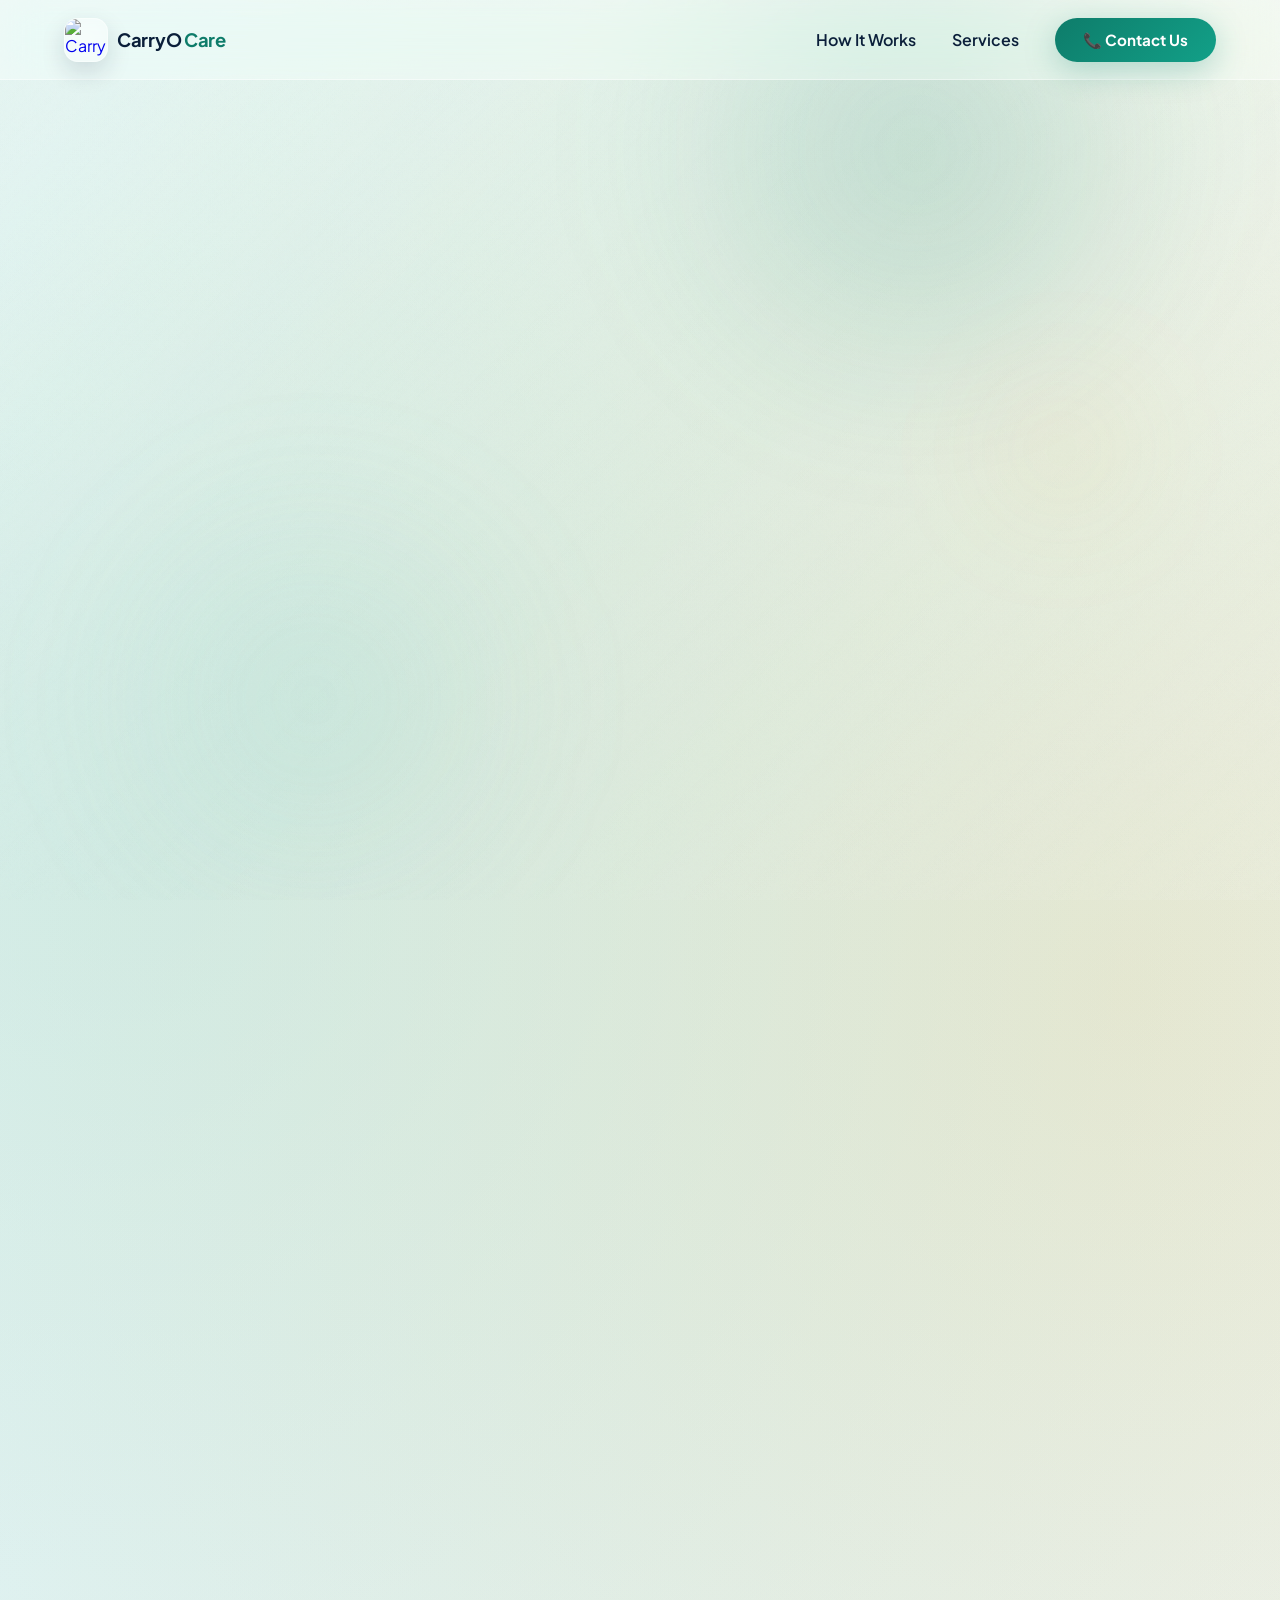
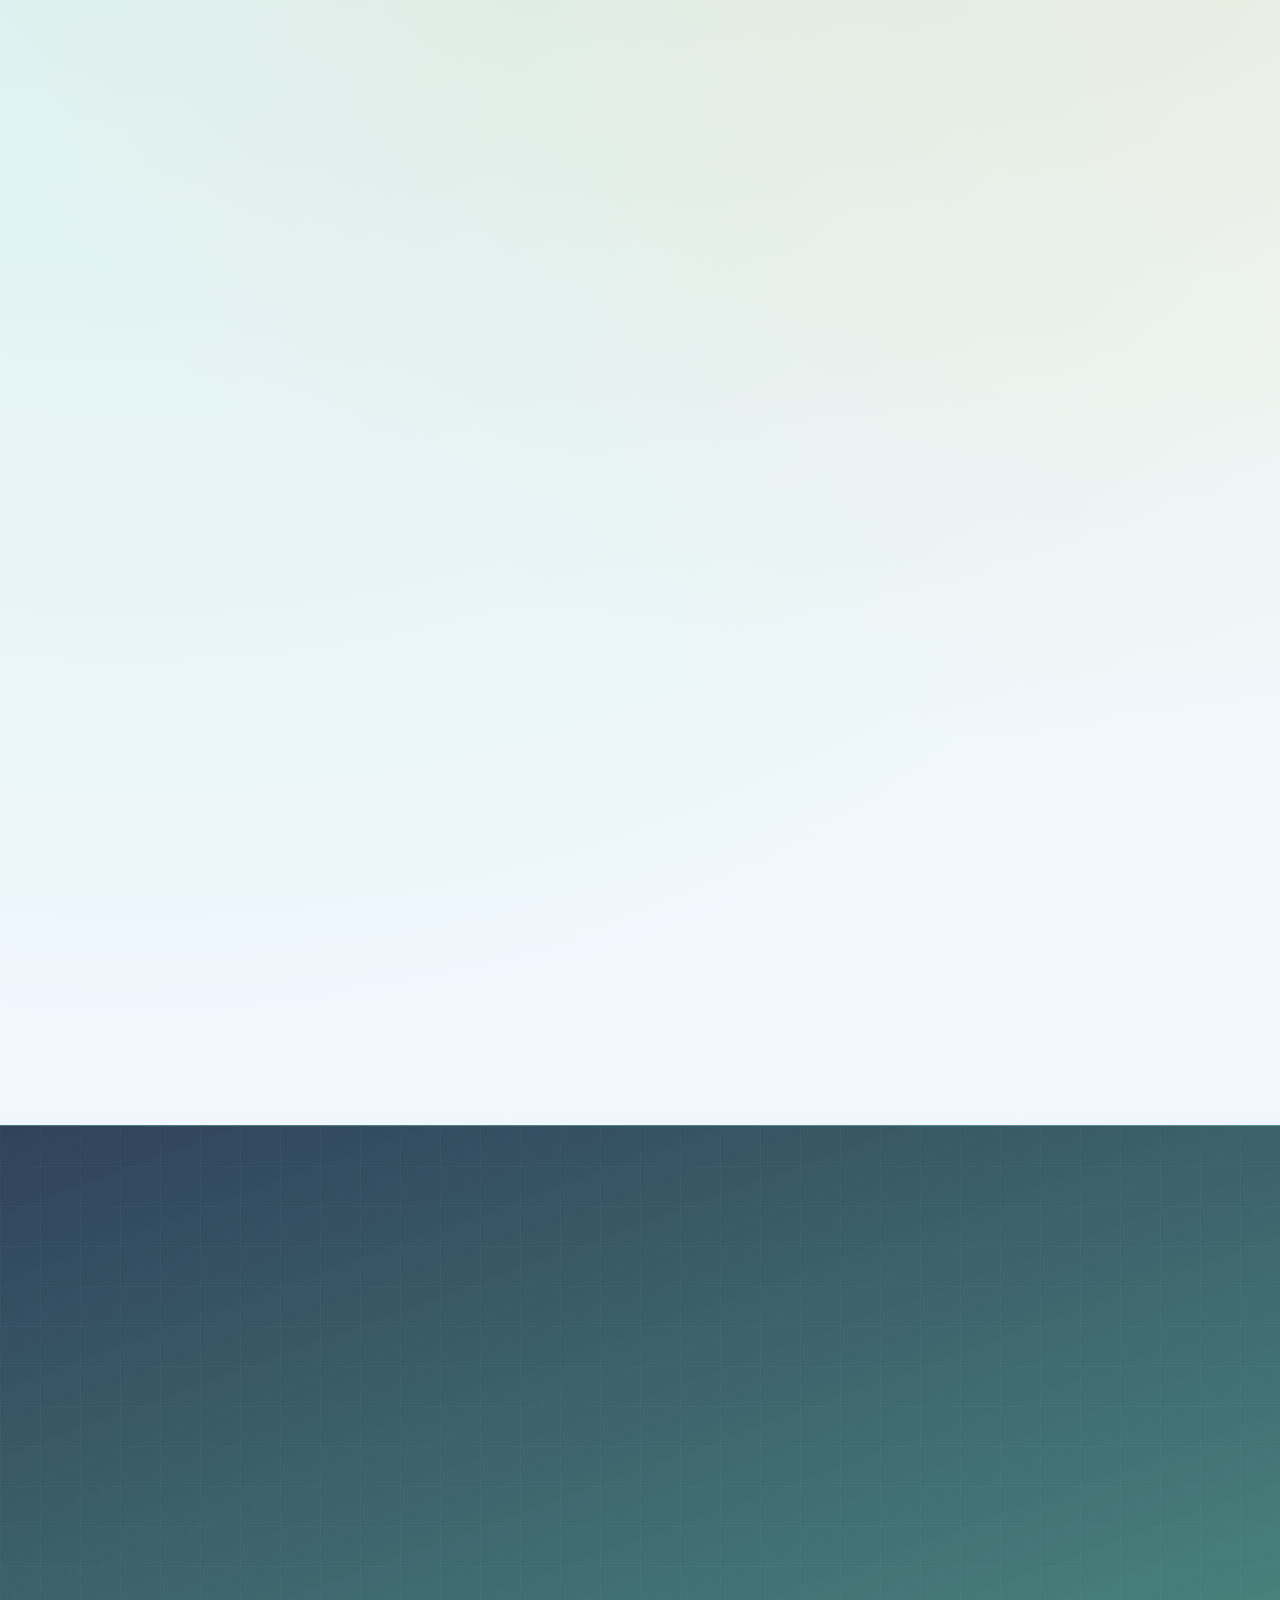
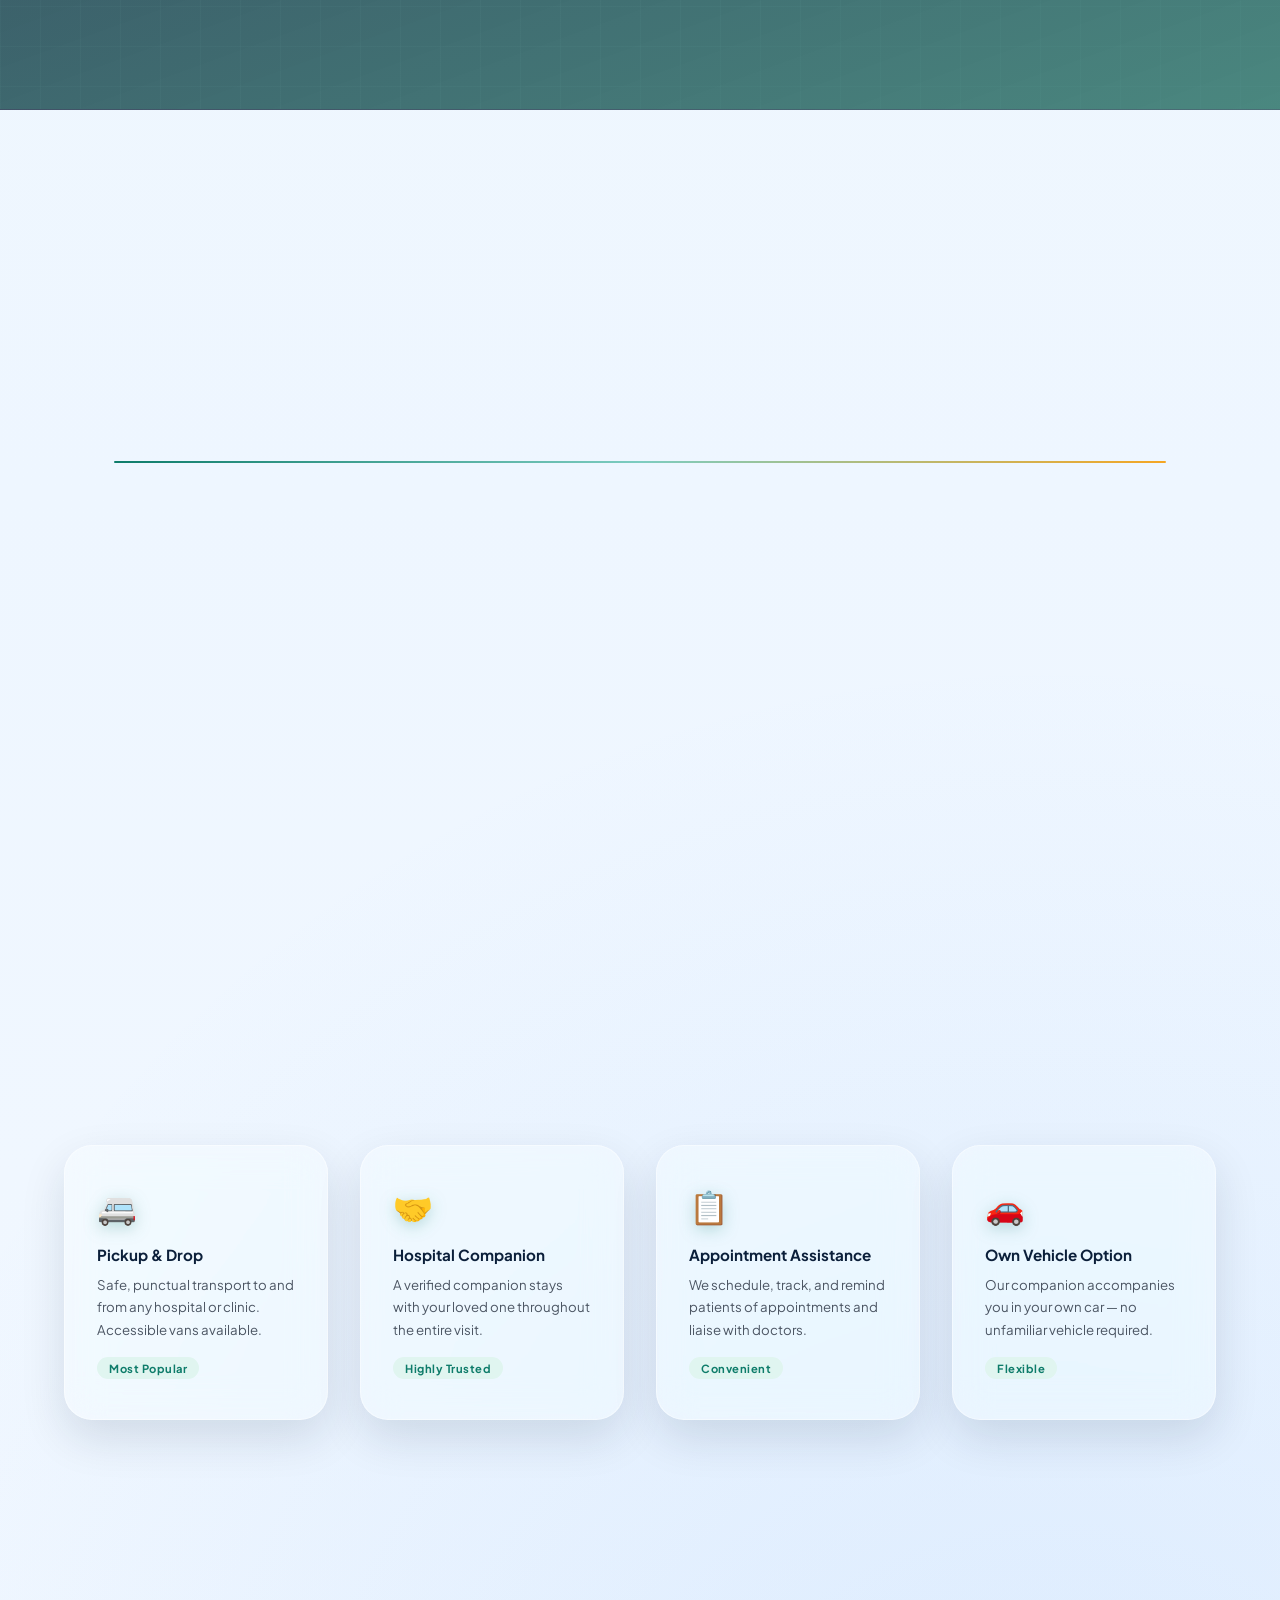
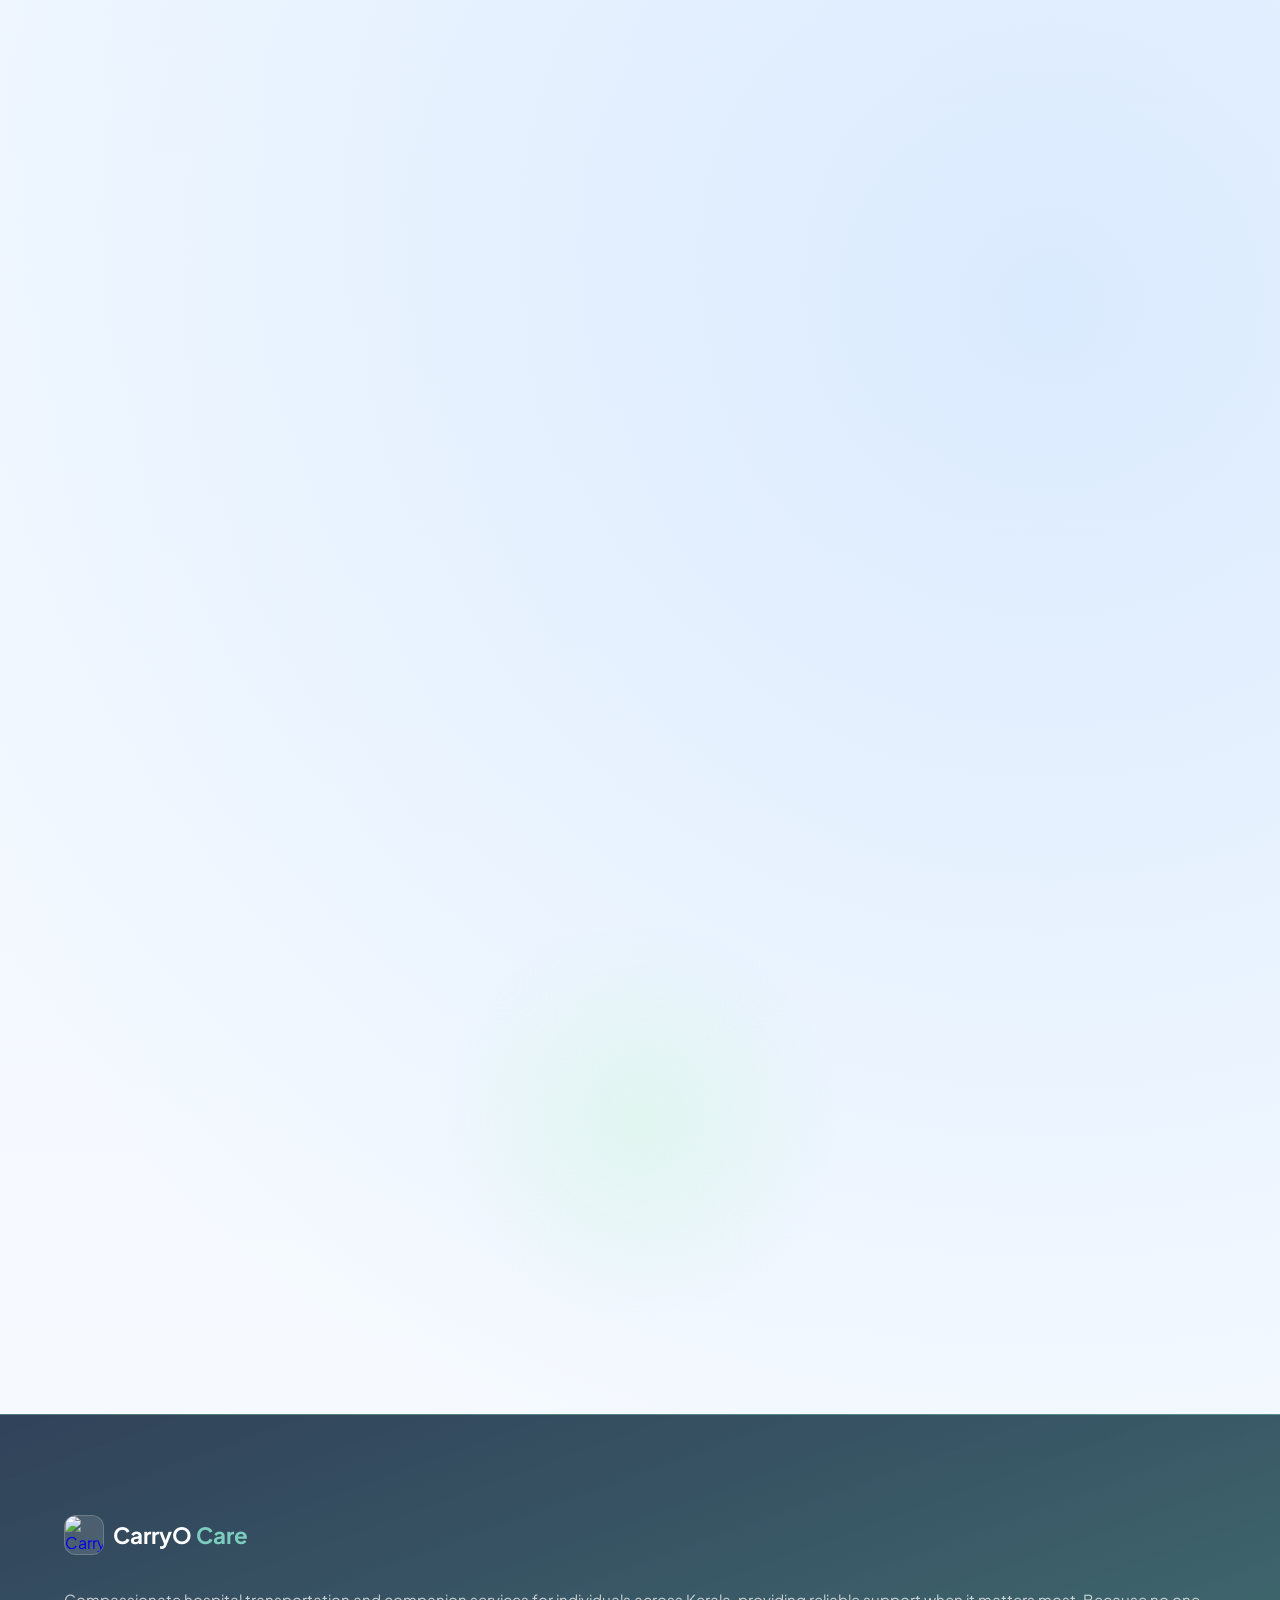
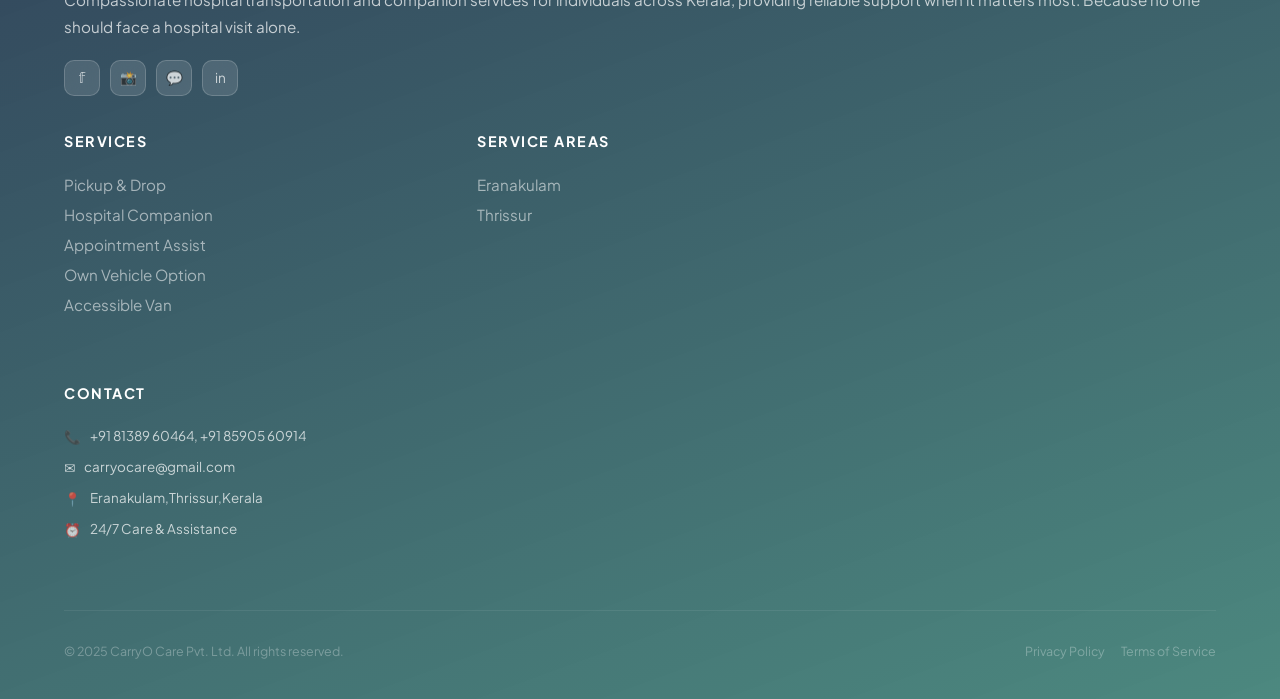
==== commit dc29342d: "Update service icons and contact details" ====
--- a/index.html
+++ b/index.html
@@ -139,7 +139,7 @@
               <div class="choices-cards-grid">
                 <div class="choice-subcard">
                   <div>
-                    <span style="font-size:1.5rem; display:block; margin-bottom:8px;">🧑‍⚕️</span>
+                    <span style="font-size:1.5rem; display:block; margin-bottom:8px;">🧑‍✈️ + 🧑‍⚕️</span>
                     <strong
                       style="color:var(--navy); font-size:.9rem; display:block; line-height:1.3; margin-bottom:4px;">Nursing
                       Care</strong>
@@ -149,7 +149,7 @@
                 </div>
                 <div class="choice-subcard">
                   <div>
-                    <span style="font-size:1.5rem; display:block; margin-bottom:8px;">🤝</span>
+                    <span style="font-size:1.5rem; display:block; margin-bottom:8px;">🧑‍✈️ + 🧍</span>
                     <strong
                       style="color:var(--navy); font-size:.9rem; display:block; line-height:1.3; margin-bottom:4px;">Assisted
                       Care</strong>
@@ -159,7 +159,7 @@
                 </div>
                 <div class="choice-subcard">
                   <div>
-                    <span style="font-size:1.5rem; display:block; margin-bottom:8px;">🚗</span>
+                    <span style="font-size:1.5rem; display:block; margin-bottom:8px;">🧑‍✈️</span>
                     <strong
                       style="color:var(--navy); font-size:.9rem; display:block; line-height:1.3; margin-bottom:4px;">Companion
                       Ride</strong>
@@ -190,7 +190,7 @@
               <div class="choices-cards-grid">
                 <div class="choice-subcard">
                   <div>
-                    <span style="font-size:1.5rem; display:block; margin-bottom:8px;">🧑‍⚕️</span>
+                    <span style="font-size:1.5rem; display:block; margin-bottom:8px;">🧑‍✈️ + 🧑‍⚕️</span>
                     <strong
                       style="color:var(--navy); font-size:.9rem; display:block; line-height:1.3; margin-bottom:4px;">Nursing
                       Care</strong>
@@ -200,7 +200,7 @@
                 </div>
                 <div class="choice-subcard">
                   <div>
-                    <span style="font-size:1.5rem; display:block; margin-bottom:8px;">🤝</span>
+                    <span style="font-size:1.5rem; display:block; margin-bottom:8px;">🧑‍✈️ + 🧍</span>
                     <strong
                       style="color:var(--navy); font-size:.9rem; display:block; line-height:1.3; margin-bottom:4px;">Assisted
                       Care</strong>
@@ -210,7 +210,7 @@
                 </div>
                 <div class="choice-subcard">
                   <div>
-                    <span style="font-size:1.5rem; display:block; margin-bottom:8px;">🚗</span>
+                    <span style="font-size:1.5rem; display:block; margin-bottom:8px;">🧑‍✈️</span>
                     <strong
                       style="color:var(--navy); font-size:.9rem; display:block; line-height:1.3; margin-bottom:4px;">Companion
                       Ride</strong>
@@ -245,7 +245,7 @@
                 <div
                   style="display:flex; justify-content:space-between; align-items:flex-start; flex-wrap:wrap; gap:8px; margin-bottom:16px;">
                   <div>
-                    <span style="font-size:1.6rem; display:block; margin-bottom:4px;">🌟</span>
+                    <span style="font-size:1.6rem; display:block; margin-bottom:4px;">🧑‍✈️ + 🧑‍⚕️</span>
                     <strong
                       style="color:var(--navy); font-size:.98rem; display:block; line-height:1.3;">Driver/Companion +
                       Nursing Assistant</strong>
@@ -592,7 +592,7 @@
       </div>
       <div class="fc" style="grid-column:1/-1">
         <h4>Contact</h4>
-        <div class="contact-item"><span>📞</span><span>+91 81389 60464</span></div>
+        <div class="contact-item"><span>📞</span><span>+91 81389 60464, +91 85905 60914</span></div>
         <div class="contact-item"><span>✉️</span><span>carryocare@gmail.com</span></div>
         <div class="contact-item"><span>📍</span><span>Eranakulam,Thrissur,Kerala </span></div>
         <div class="contact-item"><span>⏰</span><span>24/7 Care & Assistance</span></div>
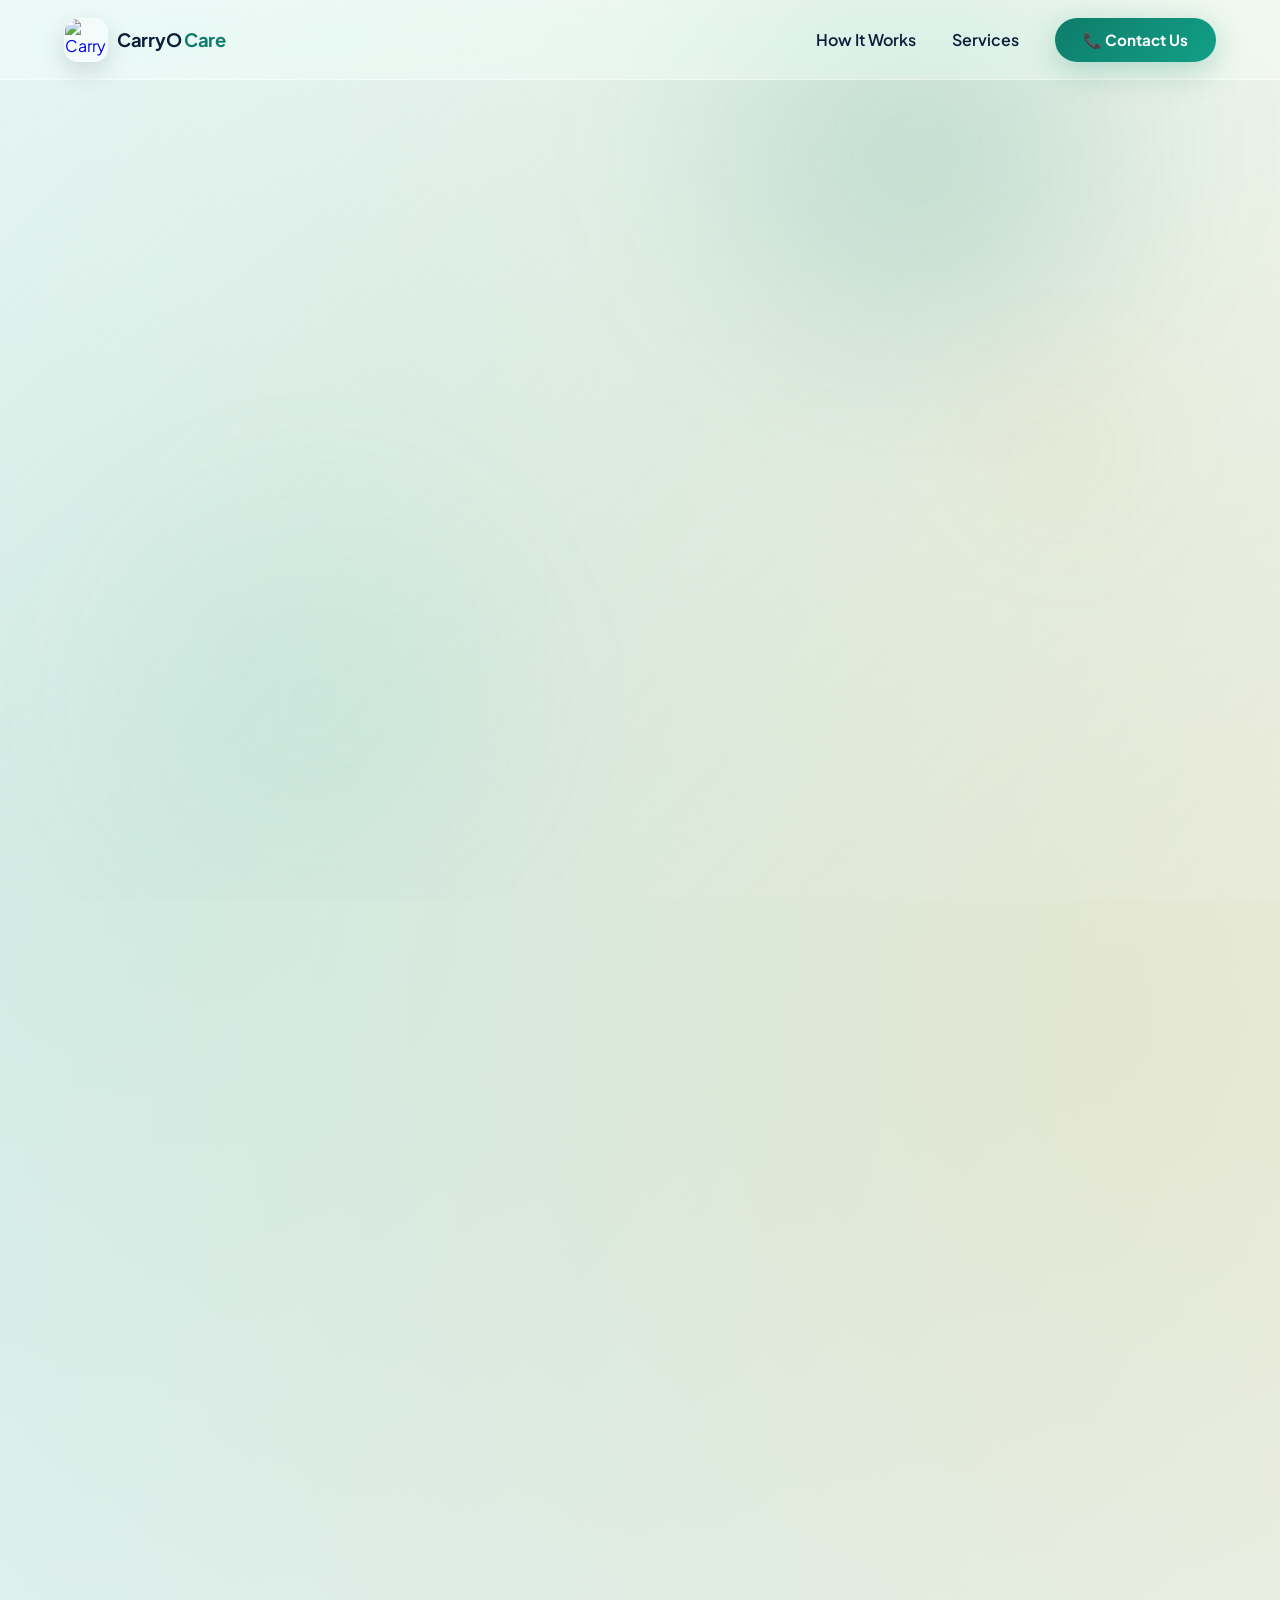
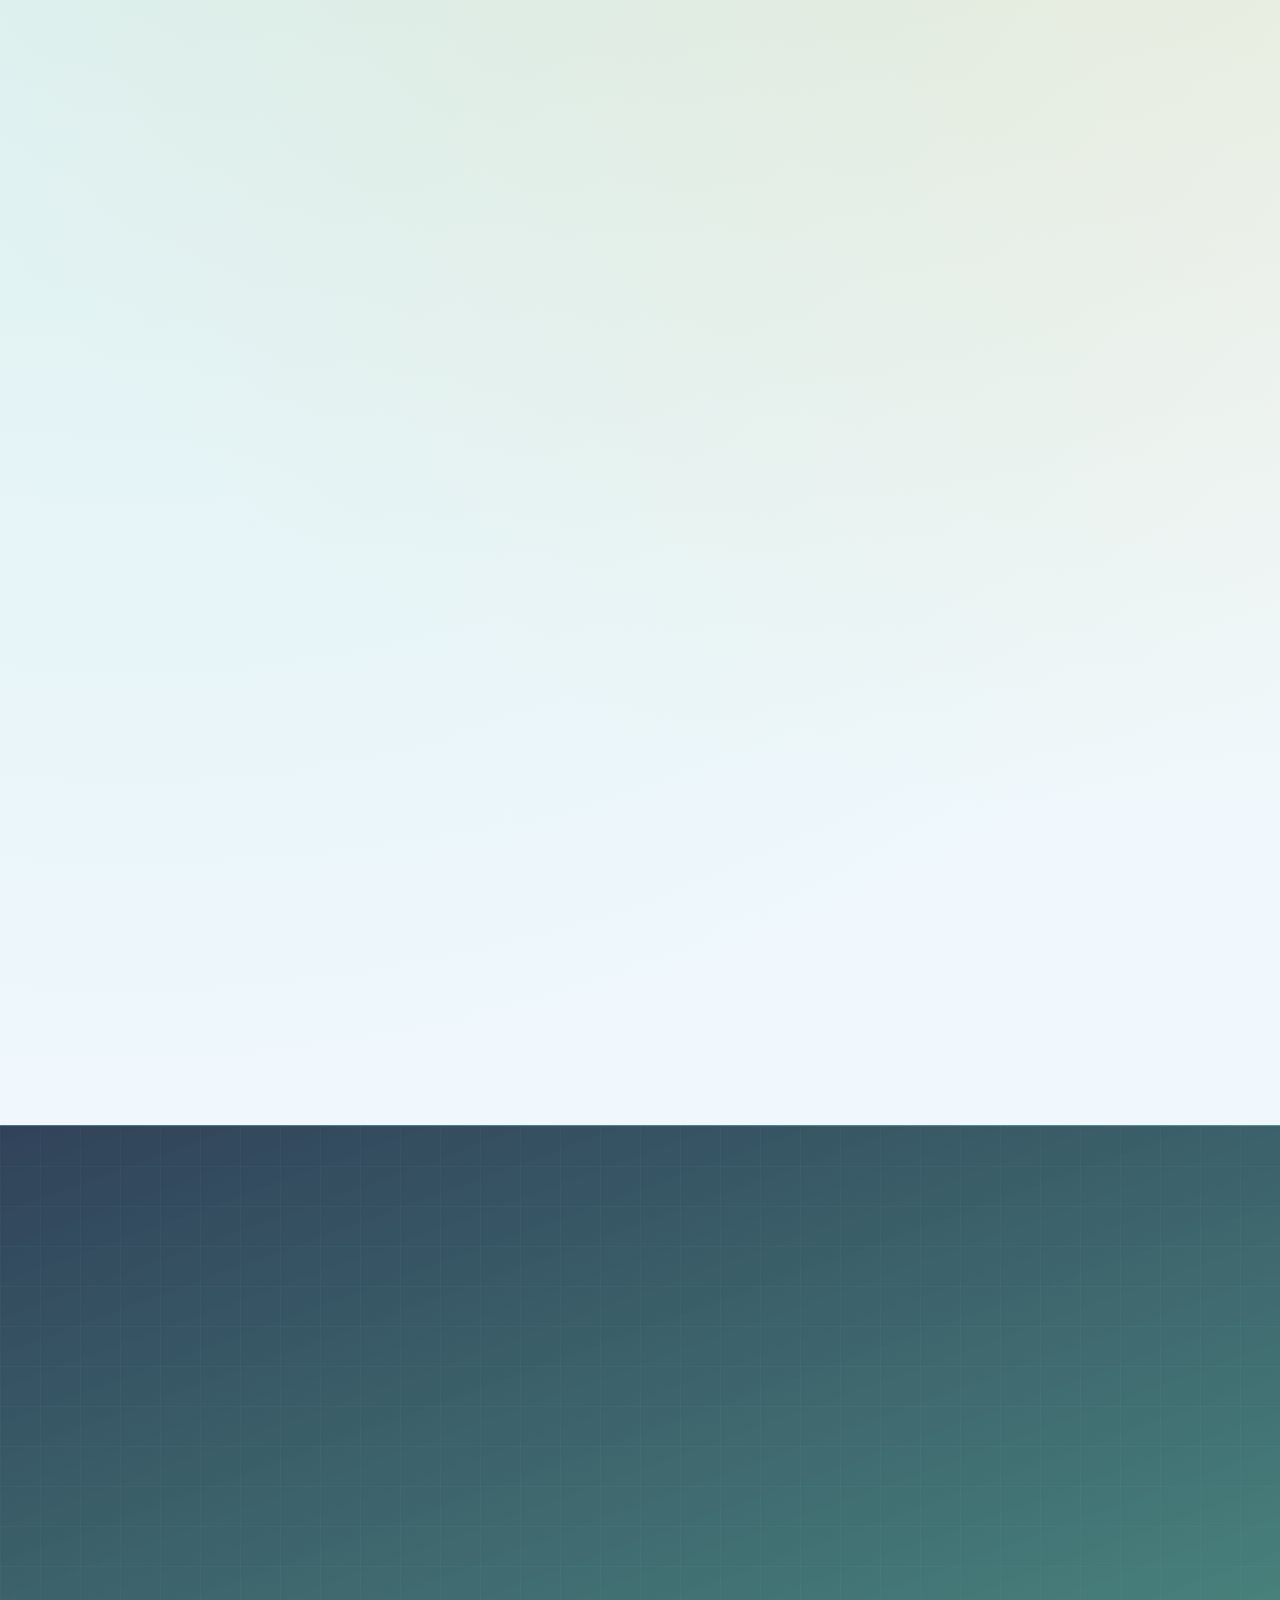
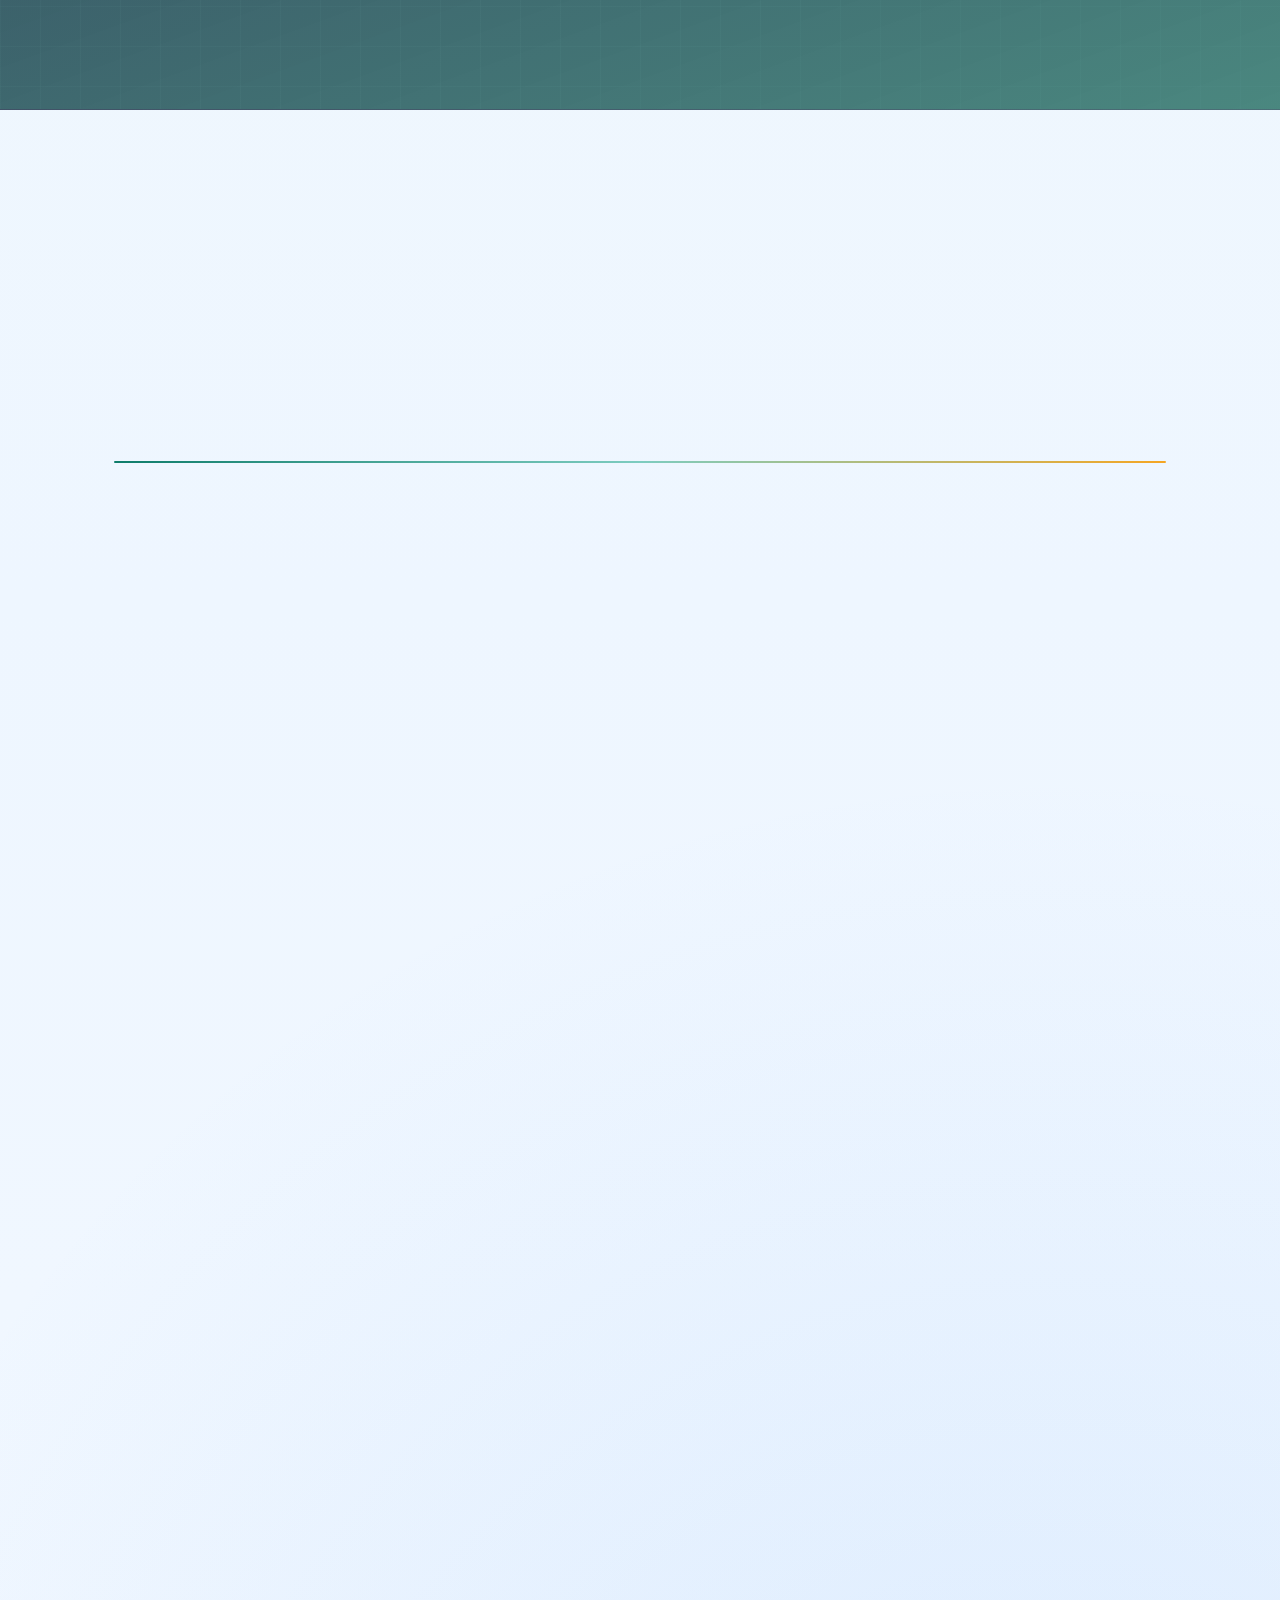
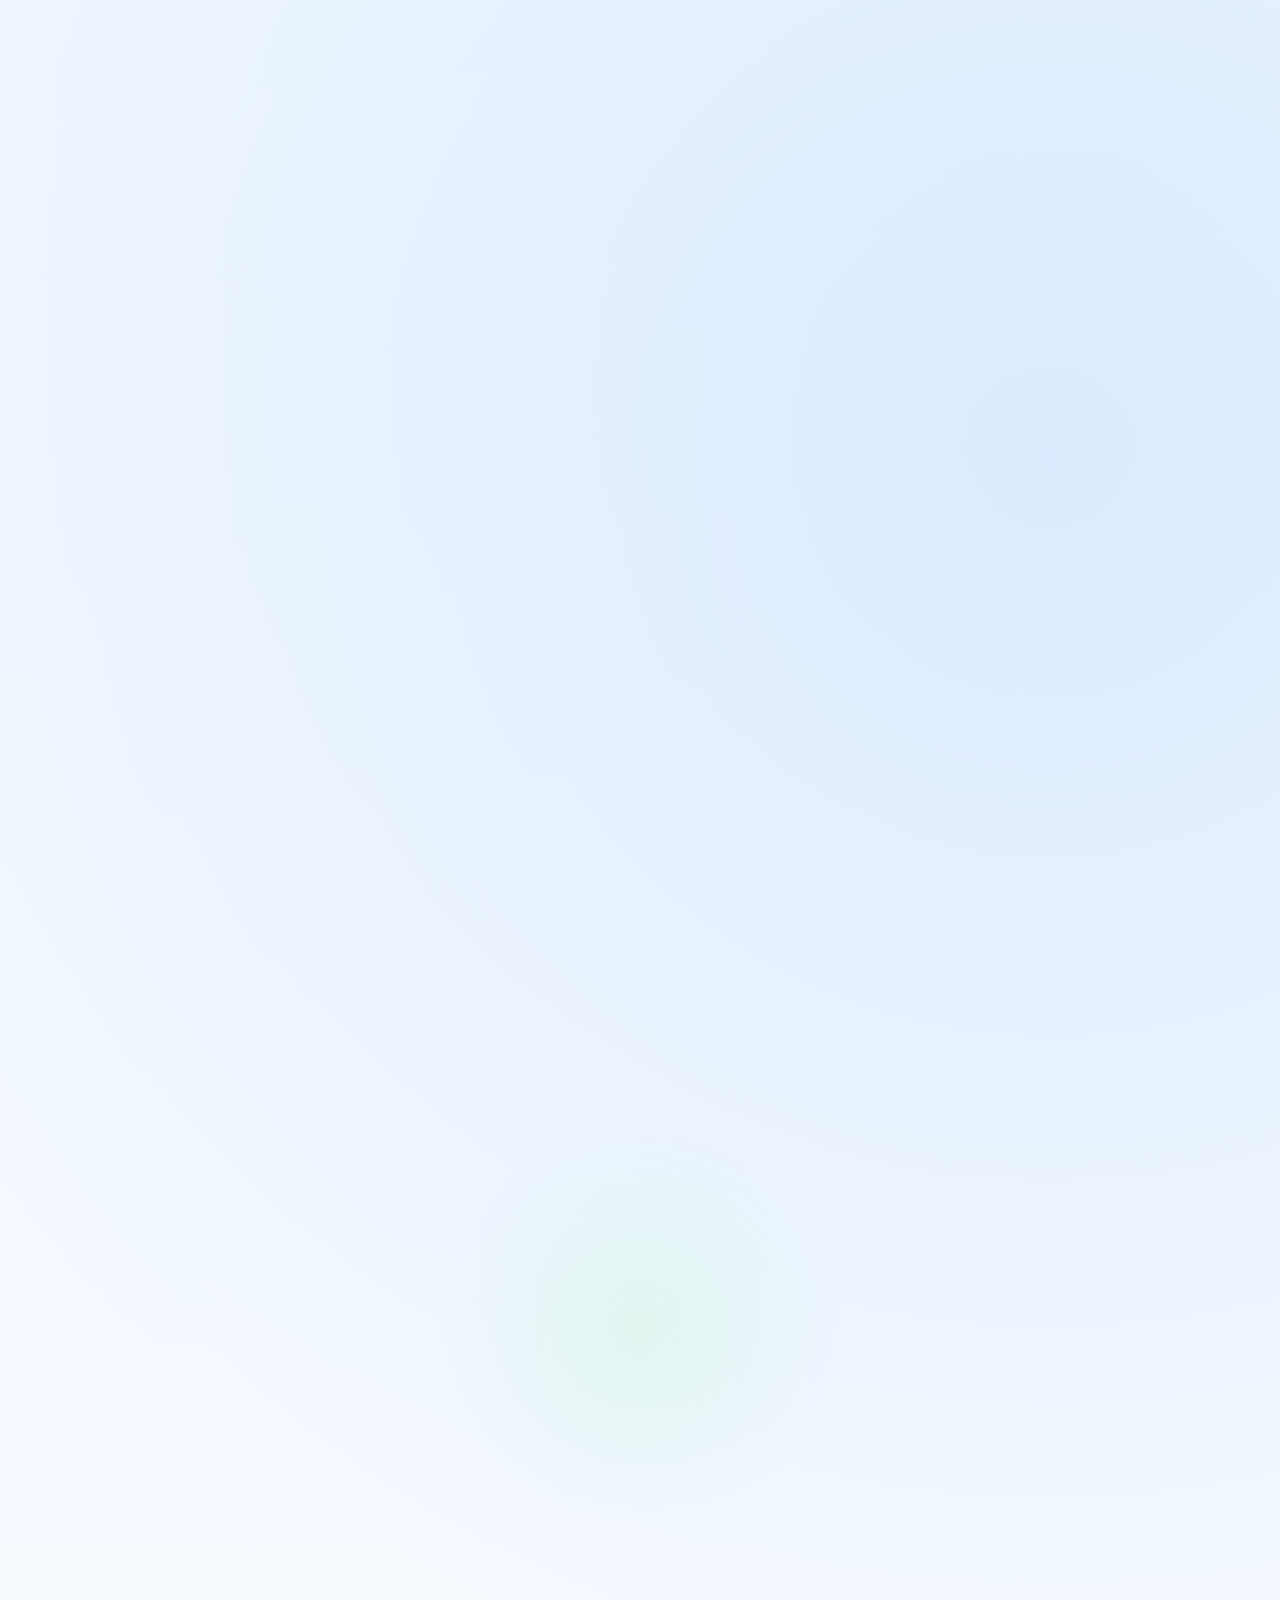
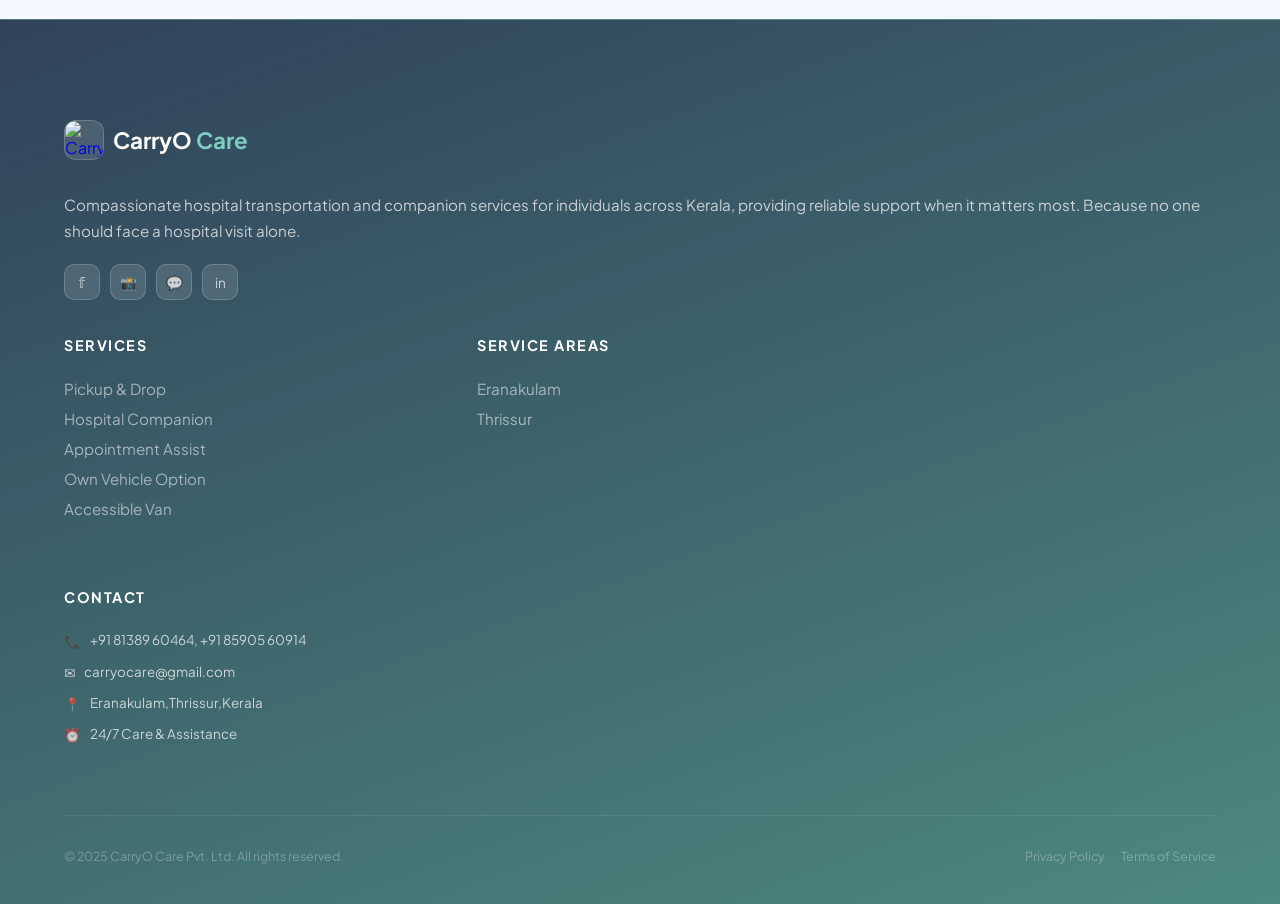
==== commit 0195aed3: "Reposition journey animation to Our Services section and compact service cards" ====
--- a/index.html
+++ b/index.html
@@ -10,10 +10,11 @@
   <link rel="preconnect" href="https://fonts.googleapis.com">
   <link rel="preconnect" href="https://fonts.gstatic.com" crossorigin>
   <link
-    href="https://fonts.googleapis.com/css2?family=DM+Serif+Display:ital@0;1&family=Plus+Jakarta+Sans:wght@300;400;500;600;700&display=swap"
+    href="https://fonts.googleapis.com/css2?family=DM+Sans:wght@400;500;600;700&family=DM+Serif+Display:ital@0;1&family=Plus+Jakarta+Sans:wght@300;400;500;600;700&display=swap"
     rel="stylesheet">
   <link rel="stylesheet" href="https://cdn.jsdelivr.net/npm/@splidejs/splide@4.1.4/dist/css/splide.min.css">
   <link rel="stylesheet" href="styles.css">
+  <link rel="stylesheet" href="carryo-journey-animation/carryo-journey-animation.css">
   <link rel="icon" type="image/png" href="assets/logo.png">
 </head>
 
@@ -90,8 +91,8 @@
           </a>
           <a href="#how" class="btn-s">How It Works</a>
         </div>
-        <div class="reveal d2">
-        </div>
+      </div>
+    </div>
   </section>
 
   <!-- POSTER SECTIONS -->
@@ -450,12 +451,124 @@
   <!-- SERVICES -->
   <section id="services">
     <div class="c reveal">
-      <span class="s-label">What We Offer</span>
       <h2 class="s-title">Our Services</h2>
-      <p class="s-sub">Tailored support for every patient's needs.</p>
-    </div>
-
-    <div class="services-scroll" id="svcScroll">
+    </div>
+
+    <!-- START: CarryO Care Journey Animation -->
+    <div class="services-journey reveal d1">
+      <div class="map-scene" role="img"
+        aria-label="Illustrated journey: a CarryO Care vehicle travels from home to hospital, where a companion waits, and returns home with you.">
+        <div class="map-caption">
+          <span class="map-caption-dot"></span> A little care, all the way home
+        </div>
+
+        <svg class="journey-map" viewBox="0 0 760 440" fill="none" aria-hidden="true"
+          xmlns="http://www.w3.org/2000/svg">
+          <defs>
+            <pattern id="map-dots" width="28" height="28" patternUnits="userSpaceOnUse">
+              <circle cx="1" cy="1" r="1" class="map-dot" />
+            </pattern>
+            <path id="outward-path"
+              d="M116 283C178 216 234 180 307 190C390 202 407 112 496 112C551 112 586 146 628 182" />
+            <path id="return-path"
+              d="M628 215C563 278 522 323 446 305C353 282 343 360 255 350C198 344 162 316 116 296" />
+          </defs>
+
+          <!-- Map Background Pattern -->
+          <rect x="24" y="24" width="712" height="392" rx="22" fill="url(#map-dots)" />
+
+          <!-- Topographic Contour Lines -->
+          <path
+            d="M68 99C149 142 196 108 267 130S384 148 449 73s136-30 219 4M62 369c87-63 148-42 229-69s124-16 188 34 126 51 203-6M76 228c67-38 112-26 153-7s91 19 131-18 84-47 137-25 94 25 177-3"
+            class="contour-line" />
+
+          <!-- Route Soft Underlays -->
+          <path d="M114 285C176 218 236 181 307 193c81 14 101-79 189-79 55 0 91 34 131 69" class="route-underlay" />
+          <path d="M628 215c-65 63-106 108-182 90-93-23-103 55-191 45-57-6-93-34-139-54" class="route-underlay" />
+
+          <!-- Animated Dashed Route Strokes -->
+          <use href="#outward-path" class="route-stroke route-outward" />
+          <use href="#return-path" class="route-stroke route-return" />
+
+          <!-- HOME Marker -->
+          <g class="map-home">
+            <circle cx="116" cy="289" r="34" class="home-halo" />
+            <circle cx="116" cy="289" r="22" class="home-marker" />
+            <path d="m105 288 11-9 11 9v11h-8v-8h-7v8h-7v-11Z" class="home-icon" />
+            <rect x="76" y="337" width="80" height="27" rx="13.5" class="map-label-bg" />
+            <text x="116" y="355" text-anchor="middle" class="map-label">
+              HOME
+            </text>
+          </g>
+
+          <!-- HOSPITAL Marker -->
+          <g class="map-hospital">
+            <circle cx="628" cy="199" r="35" class="hospital-halo" />
+            <circle cx="628" cy="199" r="23" class="hospital-marker" />
+            <path d="M628 187v24m-12-12h24" class="hospital-icon" />
+            <rect x="576" y="246" width="104" height="27" rx="13.5" class="map-label-bg" />
+            <text x="628" y="264" text-anchor="middle" class="map-label">
+              HOSPITAL
+            </text>
+          </g>
+
+          <!-- Arrival Care Badges & Sparkles -->
+          <g class="arrival-care">
+            <circle cx="565" cy="148" r="14" class="care-circle" />
+            <path d="M560 148h10m-5-5v10" class="care-plus" />
+            <circle cx="684" cy="234" r="14" class="care-circle care-circle-two" />
+            <path d="M679 234h10m-5-5v10" class="care-plus" />
+            <path d="M660 134c7-9 16-10 24-8" class="care-spark" />
+            <path d="M577 280c-6 9-16 12-24 10" class="care-spark" />
+          </g>
+
+          <!-- Moving Vehicle with Bidirectional Journey & Upright Orientation -->
+          <g class="moving-vehicle" aria-hidden="true">
+            <animateMotion dur="12s" repeatCount="indefinite" rotate="auto" keyPoints="0;0.485;0.485;0.515;0.515;1"
+              keyTimes="0;0.44;0.48;0.52;0.56;1" calcMode="linear"
+              path="M116 283C178 216 234 180 307 190C390 202 407 112 496 112C551 112 586 146 628 182 C636 191 636 206 628 215 C563 278 522 323 446 305C353 282 343 360 255 350C198 344 162 316 116 296" />
+            <g class="vehicle-flip">
+              <animateTransform attributeName="transform" type="scale" calcMode="discrete" values="1 1; 1 1; 1 -1; 1 -1"
+                keyTimes="0;0.49;0.51;1" dur="12s" repeatCount="indefinite" />
+              <rect x="-20" y="-11" width="40" height="22" rx="8" class="vehicle-body" />
+              <path d="M-9-8h12v7h-18v-3a4 4 0 0 1 4-4ZM5-8h7a4 4 0 0 1 4 4v3H5v-7Z" class="vehicle-windows" />
+              <circle cx="-10" cy="11" r="3" class="vehicle-wheel" />
+              <circle cx="10" cy="11" r="3" class="vehicle-wheel" />
+              <path d="M0-5v8m-4-4h8" class="vehicle-cross" />
+            </g>
+          </g>
+
+          <!-- Companion Waypoint Marker -->
+          <g class="companion-marker">
+            <circle cx="379" cy="274" r="19" class="companion-halo" />
+            <circle cx="379" cy="269" r="5" class="companion-icon" />
+            <path d="M369 285c1-7 5-10 10-10s9 3 10 10" class="companion-icon" />
+          </g>
+          <rect x="330" y="312" width="98" height="25" rx="12.5" class="map-label-bg map-label-tag" />
+          <text x="379" y="329" text-anchor="middle" class="map-label map-label-small">
+            BY YOUR SIDE
+          </text>
+        </svg>
+
+        <!-- Legend -->
+        <div class="map-legend">
+          <span>
+            <i class="legend-dot legend-home"></i> Home
+          </span>
+          <span>
+            <i class="legend-dot legend-care"></i> Accompanied journey
+          </span>
+          <span>
+            <i class="legend-dot legend-return"></i> Safe return
+          </span>
+        </div>
+
+        <span class="map-index">01 <span>/</span> 05</span>
+      </div>
+    </div>
+    <!-- END: CarryO Care Journey Animation -->
+
+    <div class="services-scroll reveal d2" id="svcScroll">
       <div class="svc-card">
         <span class="svc-icon">🚐</span>
         <h3>Pickup &amp; Drop</h3>
--- a/styles.css
+++ b/styles.css
@@ -1219,6 +1219,16 @@
   background: transparent
 }
 
+.services-journey {
+  width: 100%;
+  max-width: 880px;
+  margin: 32px auto 0;
+}
+
+.services-journey .map-scene {
+  margin-top: 0;
+}
+
 .services-scroll {
   display: flex;
   gap: 14px;
@@ -1226,7 +1236,7 @@
   scroll-snap-type: x mandatory;
   -webkit-overflow-scrolling: touch;
   scrollbar-width: none;
-  margin: 36px -20px 0;
+  margin: 24px -20px 0;
   padding: 8px 20px 20px;
 }
 
@@ -1235,16 +1245,18 @@
 }
 
 .svc-card {
-  flex: 0 0 260px;
+  flex: 0 0 250px;
   scroll-snap-align: start;
   background: rgba(255, 255, 255, .36);
   border: 1px solid rgba(255, 255, 255, .42);
-  border-radius: var(--r-lg);
-  padding: 28px 24px;
+  border-radius: var(--r-md);
+  padding: 20px 18px 18px;
   position: relative;
   overflow: hidden;
   box-shadow: var(--glass-shadow);
   backdrop-filter: var(--glass-blur);
+  display: flex;
+  flex-direction: column;
   transition: transform var(--ease), box-shadow var(--ease), border-color var(--ease);
   /* Tilt on touch — handled by JS */
 }
@@ -1273,35 +1285,37 @@
 }
 
 .svc-icon {
-  font-size: 2rem;
+  font-size: 1.65rem;
   display: block;
-  margin-bottom: 18px;
+  margin-bottom: 10px;
   filter: drop-shadow(0 4px 8px rgba(14, 124, 106, .25))
 }
 
 .svc-card h3 {
-  font-size: .95rem;
+  font-size: .92rem;
   font-weight: 700;
   color: var(--navy);
-  margin-bottom: 10px
+  margin-bottom: 6px
 }
 
 .svc-card p {
-  font-size: .83rem;
+  font-size: .81rem;
   color: var(--g600);
-  line-height: 1.68
+  line-height: 1.5;
+  margin-bottom: 10px;
 }
 
 .svc-tag {
   display: inline-block;
-  margin-top: 16px;
-  font-size: .7rem;
+  align-self: flex-start;
+  margin-top: auto;
+  font-size: .68rem;
   font-weight: 700;
   letter-spacing: .5px;
   color: var(--teal);
   background: var(--teal-bg);
   border-radius: 50px;
-  padding: 4px 12px;
+  padding: 3px 10px;
 }
 
 .scroll-hint {
@@ -1825,12 +1839,15 @@
   .tl-card { min-height: 200px; padding: 32px 24px; }
 
   /* Services Grid */
+  .services-journey {
+    margin: 32px auto 0;
+  }
   .services-scroll { 
-    display: grid; grid-template-columns: repeat(4, 1fr); gap: 32px;
-    max-width: 1200px; margin: 60px auto 0; overflow: visible; padding: 0; 
+    display: grid; grid-template-columns: repeat(4, 1fr); gap: 20px;
+    max-width: 1200px; margin: 32px auto 0; overflow: visible; padding: 0; 
   }
   .scroll-hint, .scroll-dots { display: none !important; }
-  .svc-card { flex: auto; padding: 40px 32px; }
+  .svc-card { flex: auto; padding: 22px 20px 20px; }
 
   /* Choices Splide */
   #choices-splide { max-width: 1200px; margin: 0 auto 80px !important; padding: 0 !important; }
--- a/carryo-journey-animation/carryo-journey-animation.css
+++ b/carryo-journey-animation/carryo-journey-animation.css
@@ -0,0 +1,397 @@
+/**
+ * CarryO Care — Journey & Route Animation Styles
+ * Extracted from Lovable project for standalone/static HTML use.
+ */
+
+:root,
+.map-scene {
+  /* Hex fallbacks for maximum compatibility */
+  --brand-navy: #1c2d37;
+  --brand-teal: #1f6866;
+  --brand-mint: #bce5dc;
+  --brand-cream: #faf8f5;
+  --ink-soft: #475b66;
+  --paper-light: #fcfbf8;
+  --background: #faf8f5;
+  --font-sans: "DM Sans", -apple-system, BlinkMacSystemFont, "Segoe UI", Roboto, Arial, sans-serif;
+}
+
+/* Exact OKLCH color definitions from the Lovable design system */
+@supports (color: oklch(0 0 0)) {
+  :root,
+  .map-scene {
+    --brand-navy: oklch(0.26 0.043 230);
+    --brand-teal: oklch(0.43 0.09 185);
+    --brand-mint: oklch(0.89 0.068 167);
+    --brand-cream: oklch(0.974 0.016 95);
+    --ink-soft: oklch(0.41 0.035 226);
+    --paper-light: oklch(0.989 0.01 96);
+    --background: oklch(0.974 0.016 95);
+  }
+}
+
+/* Map Scene Container */
+.map-scene {
+  position: relative;
+  width: 100%;
+  margin: 24px auto 0;
+  overflow: hidden;
+  background: var(--brand-mint);
+  border: 1px solid color-mix(in oklab, var(--brand-teal) 14%, transparent);
+  border-radius: var(--r-lg, 24px);
+  box-shadow: var(--glass-shadow, 0 18px 45px rgba(11, 31, 58, .12));
+  box-sizing: border-box;
+  font-family: var(--font-sans);
+}
+
+.map-scene::after {
+  position: absolute;
+  inset: 0;
+  pointer-events: none;
+  content: "";
+  background: linear-gradient(
+    90deg,
+    color-mix(in oklab, var(--brand-mint) 90%, transparent),
+    transparent 15%,
+    transparent 85%,
+    color-mix(in oklab, var(--brand-mint) 87%, transparent)
+  );
+}
+
+/* Top Caption */
+.map-caption {
+  position: absolute;
+  z-index: 2;
+  left: 25px;
+  top: 19px;
+  display: flex;
+  align-items: center;
+  gap: 8px;
+  color: var(--brand-navy);
+  font-size: 10px;
+  font-weight: 500;
+  letter-spacing: 0.02em;
+  user-select: none;
+}
+
+.map-caption-dot {
+  height: 6px;
+  width: 6px;
+  background: var(--brand-teal);
+  border-radius: 50%;
+  display: inline-block;
+}
+
+/* Journey SVG Canvas */
+.journey-map {
+  display: block;
+  position: relative;
+  z-index: 1;
+  width: 100%;
+  max-height: 358px;
+}
+
+/* Background Pattern & Contour Lines */
+.map-dot {
+  fill: color-mix(in oklab, var(--brand-teal) 25%, transparent);
+}
+
+.contour-line {
+  stroke: color-mix(in oklab, var(--paper-light) 75%, transparent);
+  stroke-width: 1.5;
+  fill: none;
+}
+
+/* Route Path Styles & Keyframe Animations */
+.route-underlay {
+  stroke: color-mix(in oklab, var(--paper-light) 78%, transparent);
+  stroke-width: 10;
+  stroke-linecap: round;
+  fill: none;
+}
+
+.route-stroke {
+  stroke-width: 2.1;
+  stroke-linecap: round;
+  fill: none;
+}
+
+.route-outward {
+  stroke: var(--brand-teal);
+  stroke-dasharray: 7 9;
+  animation: draw-route 1.2s ease-out both;
+}
+
+.route-return {
+  stroke: var(--brand-navy);
+  stroke-dasharray: 4 9;
+  animation: draw-route 1.3s 0.4s ease-out both;
+}
+
+/* Home and Hospital Markers */
+.map-home,
+.map-hospital {
+  transform-box: fill-box;
+  transform-origin: center;
+  animation: marker-appear 600ms 500ms both;
+}
+
+.map-hospital {
+  animation-delay: 1.2s;
+}
+
+.home-halo {
+  fill: color-mix(in oklab, var(--brand-teal) 12%, transparent);
+}
+
+.home-marker {
+  fill: var(--brand-teal);
+}
+
+.home-icon {
+  fill: var(--background);
+}
+
+.hospital-halo {
+  fill: color-mix(in oklab, var(--brand-navy) 11%, transparent);
+}
+
+.hospital-marker {
+  fill: var(--brand-navy);
+}
+
+.hospital-icon {
+  stroke: var(--background);
+  stroke-width: 2.2;
+  stroke-linecap: round;
+}
+
+.map-label-bg {
+  fill: var(--background);
+  stroke: color-mix(in oklab, var(--brand-teal) 22%, transparent);
+  stroke-width: 1;
+}
+
+.map-label {
+  fill: var(--brand-navy);
+  font: 600 9px var(--font-sans);
+  letter-spacing: 1.2px;
+}
+
+.map-label-small {
+  font-size: 7px;
+  letter-spacing: 1px;
+}
+
+/* Arrival Care Elements */
+.care-circle {
+  fill: var(--background);
+  stroke: var(--brand-teal);
+  stroke-width: 1.5;
+  transform-box: fill-box;
+  transform-origin: center;
+  animation: care-pop 550ms 2.2s both;
+}
+
+.care-circle-two {
+  animation-delay: 2.45s;
+}
+
+.care-plus {
+  stroke: var(--brand-teal);
+  stroke-width: 1.5;
+  stroke-linecap: round;
+  transform-box: fill-box;
+  transform-origin: center;
+  animation: care-pop 550ms 2.2s both;
+}
+
+.care-spark {
+  stroke: var(--brand-teal);
+  stroke-width: 1.5;
+  stroke-dasharray: 2 4;
+  fill: none;
+  animation: draw-route 600ms 2.45s both;
+}
+
+/* Vehicle Styling */
+.vehicle-body {
+  fill: var(--brand-navy);
+  stroke: var(--background);
+  stroke-width: 1;
+}
+
+.vehicle-windows {
+  fill: var(--brand-mint);
+}
+
+.vehicle-wheel {
+  fill: var(--brand-navy);
+  stroke: var(--background);
+  stroke-width: 1;
+}
+
+.vehicle-cross {
+  stroke: var(--background);
+  stroke-width: 1.2;
+  stroke-linecap: round;
+}
+
+/* Companion Waypoint Marker */
+.companion-icon {
+  fill: var(--brand-teal);
+  stroke: var(--brand-teal);
+  stroke-width: 1.5;
+}
+
+.companion-halo {
+  fill: color-mix(in oklab, var(--brand-teal) 11%, transparent);
+  stroke: var(--brand-teal);
+  stroke-width: 1;
+  stroke-dasharray: 2 4;
+}
+
+.map-label-tag {
+  stroke-dasharray: 3 3;
+}
+
+/* Legend */
+.map-legend {
+  position: absolute;
+  z-index: 2;
+  bottom: 14px;
+  left: 23px;
+  display: flex;
+  flex-wrap: wrap;
+  gap: 17px;
+  color: var(--ink-soft);
+  font-size: 9px;
+  user-select: none;
+}
+
+.map-legend span {
+  display: inline-flex;
+  align-items: center;
+  gap: 6px;
+}
+
+.legend-dot {
+  width: 6px;
+  height: 6px;
+  display: inline-block;
+  border-radius: 50%;
+  background: var(--brand-teal);
+}
+
+.legend-home {
+  background: var(--brand-teal);
+}
+
+.legend-care {
+  background: var(--brand-navy);
+}
+
+.legend-return {
+  border: 1px solid var(--brand-navy);
+  background: transparent;
+  box-sizing: border-box;
+}
+
+.map-index {
+  display: none;
+}
+
+/* Keyframe Animations */
+@keyframes draw-route {
+  from {
+    stroke-dashoffset: 270;
+  }
+  to {
+    stroke-dashoffset: 0;
+  }
+}
+
+@keyframes marker-appear {
+  from {
+    opacity: 0;
+    scale: 0.78;
+  }
+  to {
+    opacity: 1;
+    scale: 1;
+  }
+}
+
+@keyframes care-pop {
+  from {
+    opacity: 0;
+    scale: 0.7;
+  }
+  to {
+    opacity: 1;
+    scale: 1;
+  }
+}
+
+/* Responsive Overrides */
+@media (max-width: 900px) {
+  .journey-map {
+    max-height: 385px;
+  }
+}
+
+@media (max-width: 640px) {
+  .map-scene {
+    margin-top: 9px;
+    min-height: 245px;
+  }
+  .map-scene::after {
+    background: linear-gradient(
+      90deg,
+      color-mix(in oklab, var(--brand-mint) 65%, transparent),
+      transparent 14%,
+      transparent 86%,
+      color-mix(in oklab, var(--brand-mint) 60%, transparent)
+    );
+  }
+  .map-caption {
+    top: 12px;
+    left: 13px;
+    font-size: 8px;
+  }
+  .journey-map {
+    width: 100%;
+    height: 230px;
+    min-height: 230px;
+    max-height: 250px;
+    transform: scale(1.29);
+    transform-origin: center;
+  }
+  .map-legend {
+    bottom: 8px;
+    left: 10px;
+    gap: 9px;
+    font-size: 7px;
+  }
+  .map-legend span {
+    gap: 4px;
+  }
+  .legend-dot {
+    width: 5px;
+    height: 5px;
+  }
+}
+
+/* Accessibility: Respect Reduced Motion Preference */
+@media (prefers-reduced-motion: reduce) {
+  .map-scene *,
+  .map-scene *::before,
+  .map-scene *::after {
+    animation-duration: 0.01ms !important;
+    animation-iteration-count: 1 !important;
+    transition-duration: 0.01ms !important;
+  }
+  .moving-vehicle animateMotion {
+    display: none;
+  }
+}
